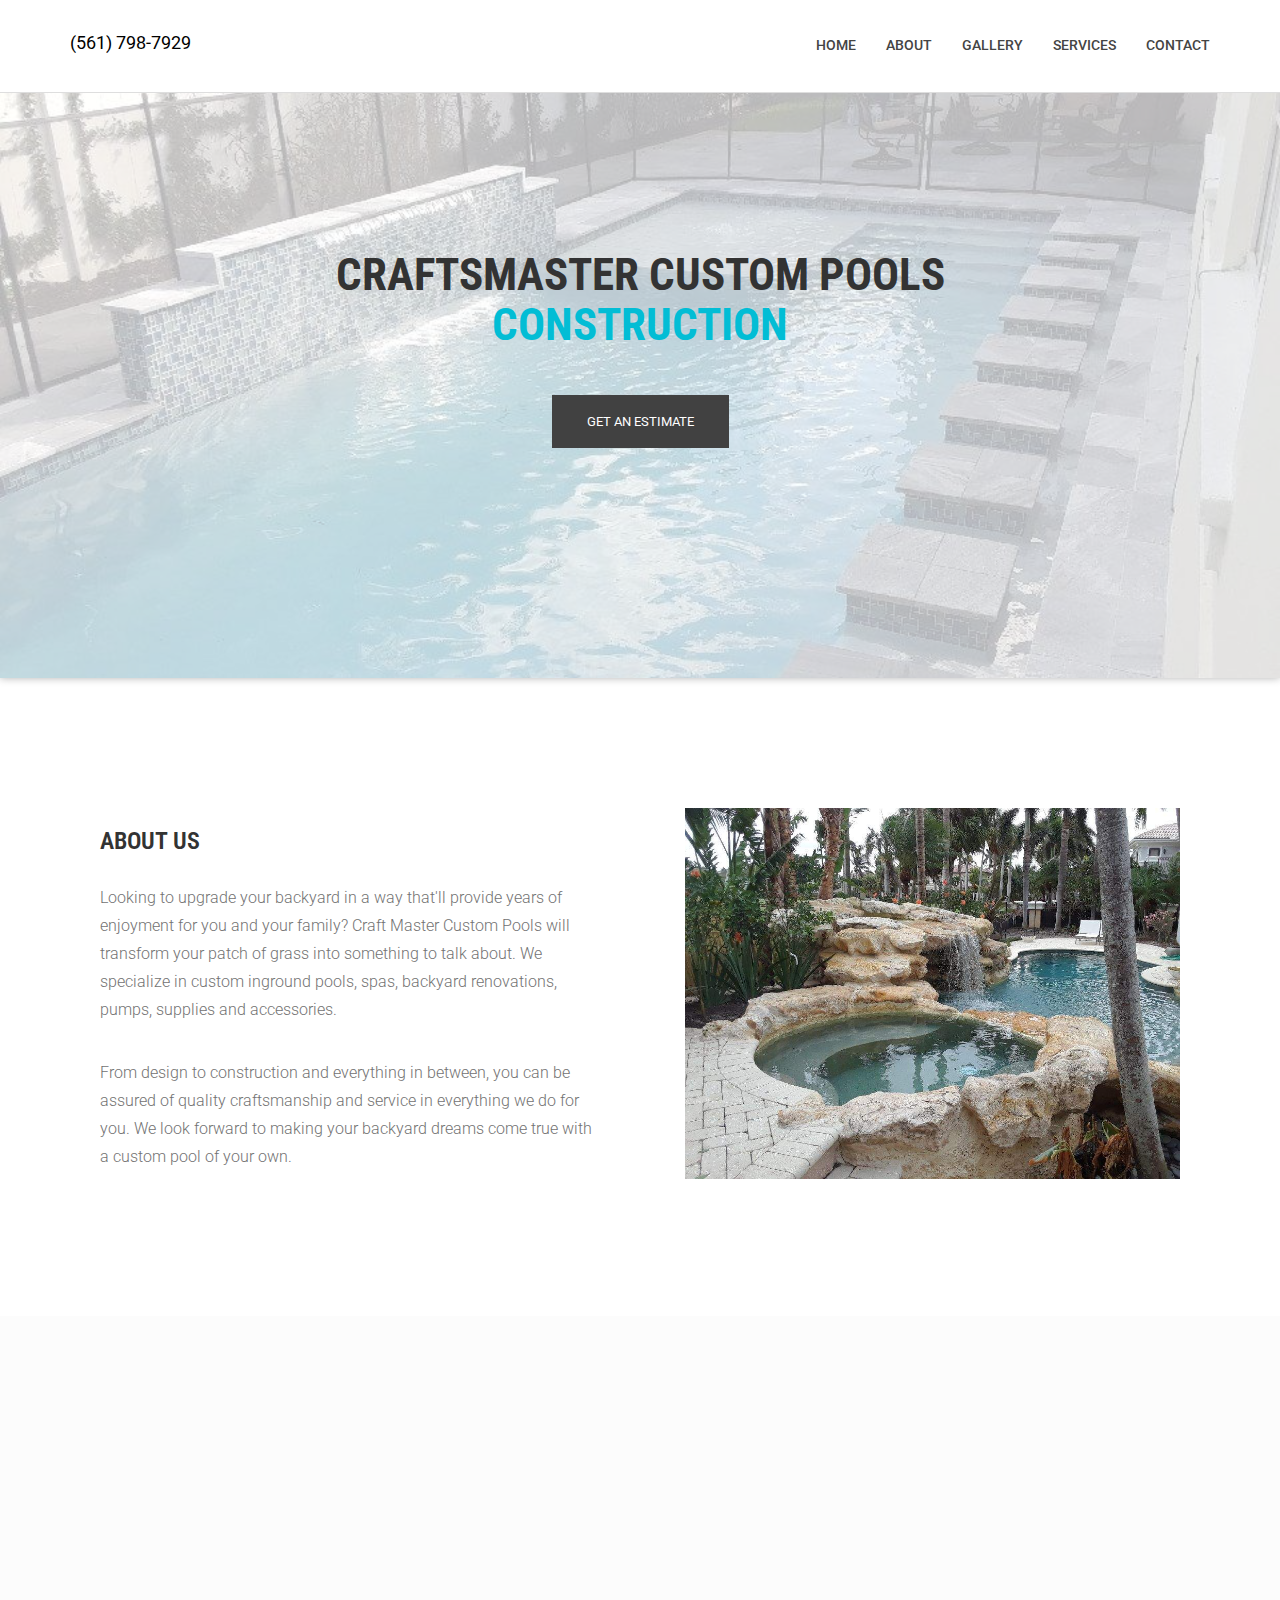
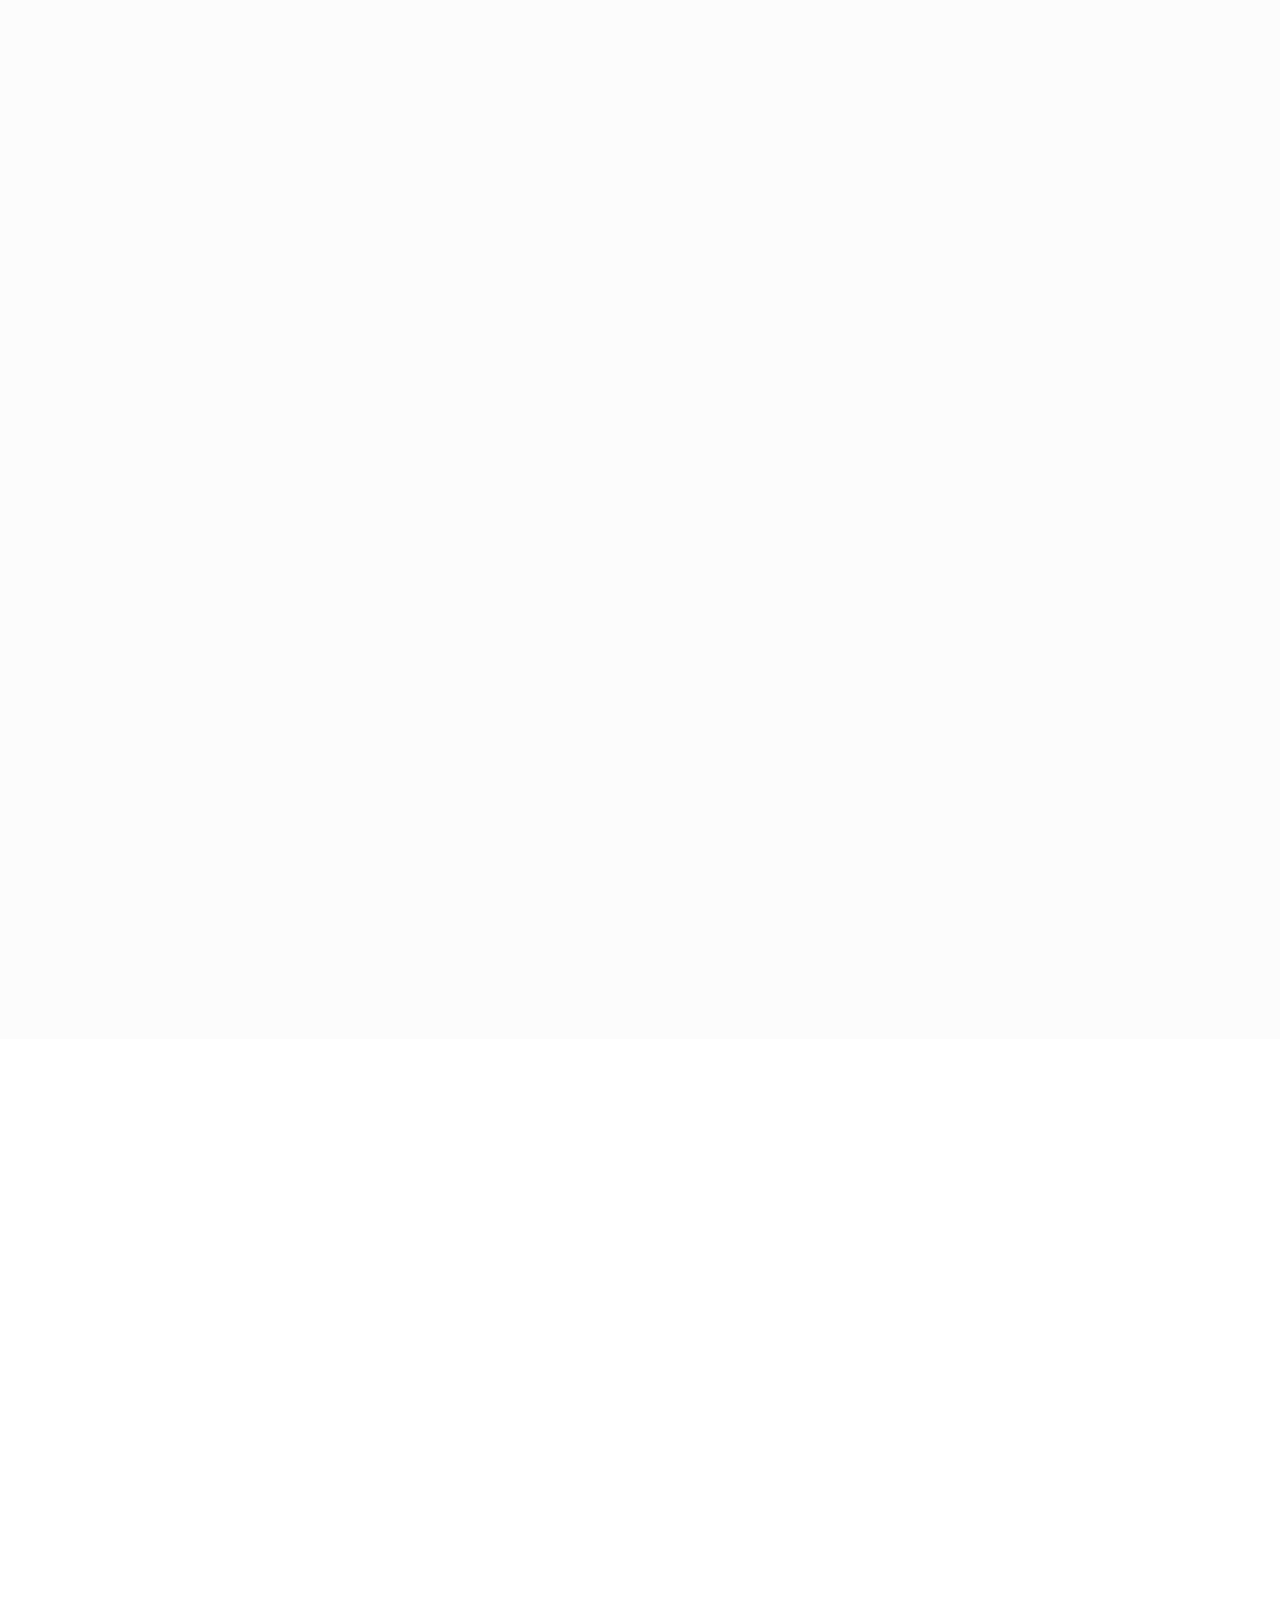
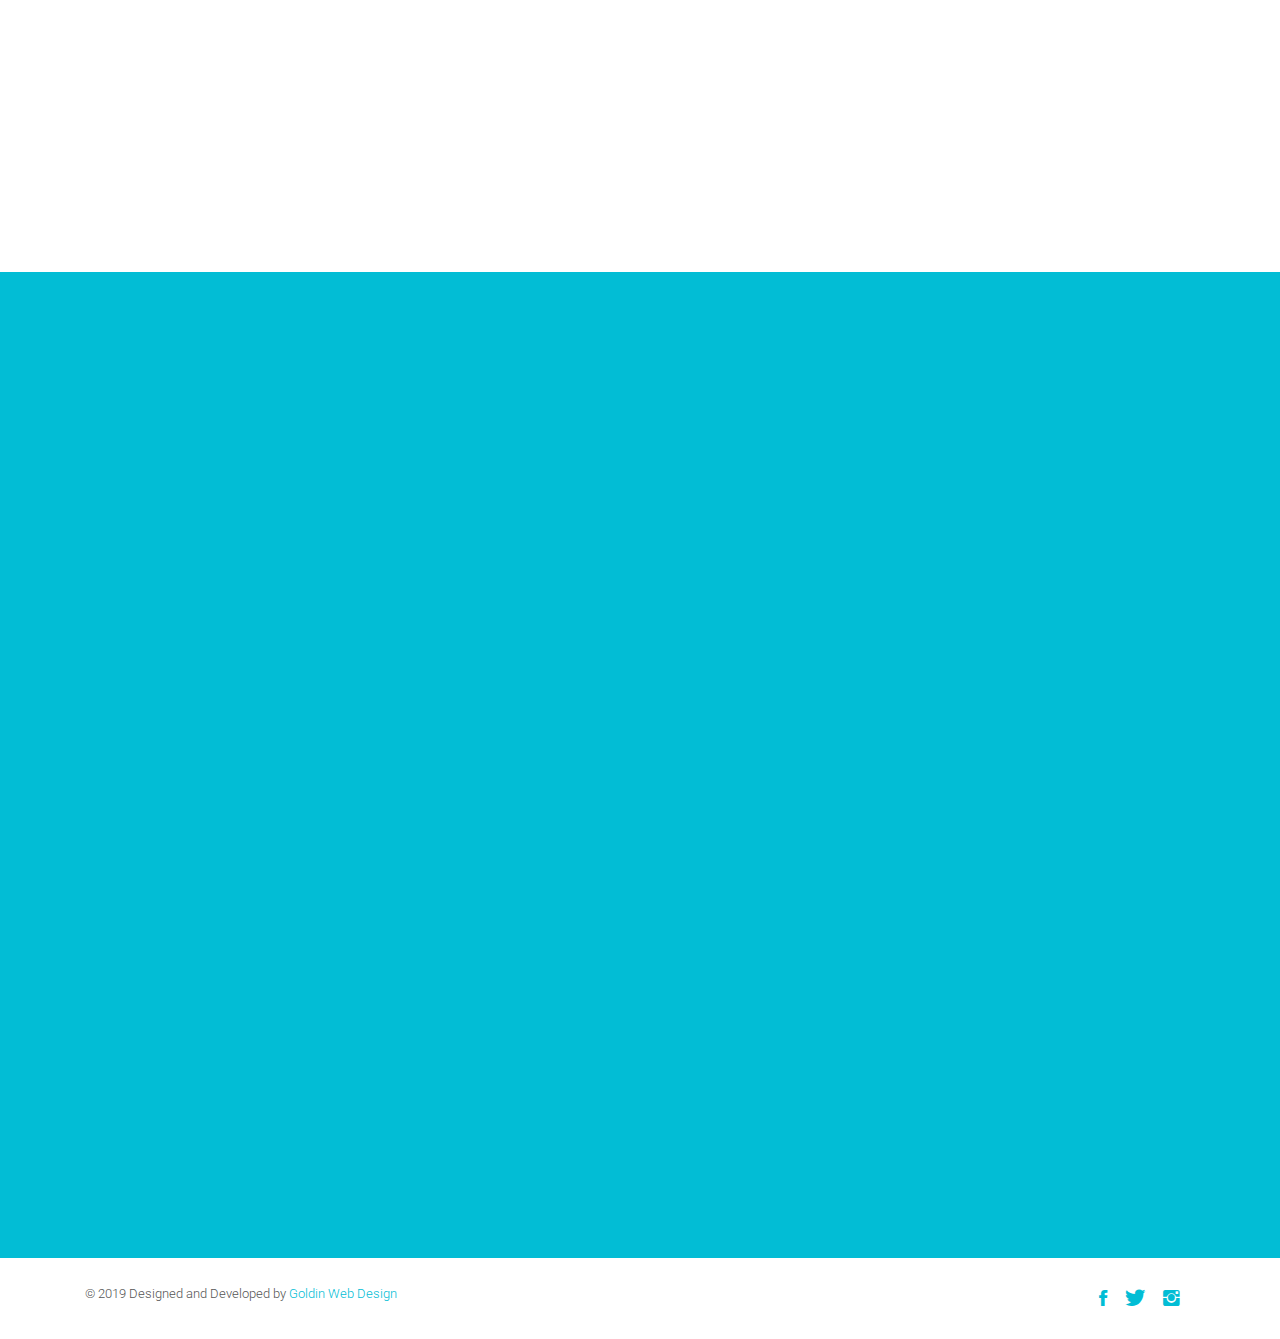
==== index.html @ 45e1a9a3 "Intial commit" ====
<!DOCTYPE html>
<html class="no-js">

<head>
  <!-- Basic Page Needs
        ================================================== -->
  <meta charset="utf-8">
  <meta http-equiv="Content-Type" content="text/html; charset=utf-8">
  <link rel="icon" href="favicon.ico">
  <title>Craft Master Custom Pools</title>
  <meta name="description" content="">
  <meta name="keywords" content="">
  <meta name="author" content="">
  <!-- Mobile Specific Metas
        ================================================== -->
  <meta name="format-detection" content="telephone=no">
  <meta name="viewport" content="width=device-width, initial-scale=1">


  <!-- Template CSS Files
        ================================================== -->
  <!-- Twitter Bootstrs CSS -->
  <link rel="stylesheet" href="plugins/bootstrap/bootstrap.min.css">
  <!-- Ionicons Fonts Css -->
  <link rel="stylesheet" href="plugins/ionicons/ionicons.min.css">
  <!-- animate css -->
  <link rel="stylesheet" href="plugins/animate-css/animate.css">
  <!-- Hero area slider css-->
  <link rel="stylesheet" href="plugins/slider/slider.css">
  <!-- owl craousel css -->
  <link rel="stylesheet" href="plugins/owl-carousel/owl.carousel.css">
  <link rel="stylesheet" href="plugins/owl-carousel/owl.theme.css">
  <!-- Fancybox -->
  <link rel="stylesheet" href="plugins/facncybox/jquery.fancybox.css">
  <!-- template main css file -->
  <link rel="stylesheet" href="css/style.css">
</head>

<body>


  <!--
        ==================================================
        Header Section Start
        ================================================== -->
  <header id="top-bar" class="navbar-fixed-top animated-header">
    <div class="container">
      <div class="navbar-header">
        <!-- responsive nav button -->
        <button type="button" class="navbar-toggle" data-toggle="collapse" data-target=".navbar-collapse">
          <span class="sr-only">Toggle navigation</span>
          <span class="icon-bar"></span>
          <span class="icon-bar"></span>
          <span class="icon-bar"></span>
        </button>
        <!-- /responsive nav button -->
        <!-- logo -->
        <div class="navbar-brand2">
          <a href="index.html">
            (561) 798-7929
            <!-- logo  <img src="images/logo.png" alt -->
          </a>
        </div>

        <!-- /logo -->
      </div>
      <!-- main menu -->
      <nav class="collapse navbar-collapse navbar-right" role="navigation">
        <div class="main-menu">
          <ul class="nav navbar-nav navbar-right">
            <li>
              <a href="index.html">Home</a>
            </li>
            <li><a class="smooth-scroll" href="#about" data-section="#about">About</a></li>
            <li><a class="smooth-scroll" href="#gallery" data-section="#gallery">Gallery</a></li>
            <li><a class="smooth-scroll" href="#feature" data-section="#feature">Services</a></li>
            <li><a class="smooth-scroll" href="call-to-action" data-section="#call-to-action">Contact</a></li>
          </ul>
        </div>
      </nav>
      <!-- /main nav -->
    </div>
  </header>


  <!--
==================================================
Slider Section Start
================================================== -->
  <section id="hero-area">
    <div class="container">
      <div class="row">
        <div class="col-md-12 text-center">
          <div class="block wow fadeInUp" data-wow-delay=".3s">
            <!-- Slider -->
            <section class="cd-intro">
              <h1 class="wow fadeInUp animated cd-headline slide" data-wow-delay=".4s">
                <span>CRAFTSMASTER CUSTOM POOLS</span><br>
                <span class="cd-words-wrapper">
                  <b class="is-visible">CONSTRUCTION</b>
                  <b>RENOVATION</b>
                  <b>AUTOMATION</b>
                </span>
              </h1>
            </section> <!-- cd-intro -->
            <!-- /.slider -->
            <!--  <h2 class="wow fadeInUp animated" data-wow-delay=".6s">
              Create Your Own Backyard Oasis
            </h2> -->
            <a class="btn-lines dark light wow fadeInUp animated smooth-scroll btn btn-default btn-green" data-wow-delay=".9s" href="#call-to-action" data-section="#call-to-action">Get an Estimate</a>
          </div>
        </div>
      </div>
    </div>
  </section>
  <!--/#main-slider-->

  <!--
==================================================
About Section Start
================================================== -->
  <section id="about">
    <div class="container">
      <div class="row">
        <div class="col-md-6 col-sm-6">
          <div class="block wow fadeInLeft" data-wow-delay=".3s" data-wow-duration="500ms">
            <h2>
              ABOUT US
            </h2>
            <p>
              Looking to upgrade your backyard in a way that'll provide years of enjoyment for you and your family? Craft Master Custom Pools will transform your patch of grass into something to talk about. We specialize in custom inground
              pools, spas, backyard renovations, pumps, supplies and accessories.
            </p>
            <p>
              From design to construction and everything in between, you can be assured of quality craftsmanship and service in everything we do for you. We look forward to making your backyard dreams come true with a custom pool of your own.
            </p>
          </div>

        </div>
        <div class="col-md-6 col-sm-6">
          <div class="block wow fadeInRight" data-wow-delay=".3s" data-wow-duration="500ms">
            <img src="images/pool13.jpg" alt="">
          </div>
        </div>
      </div>
    </div>
  </section> <!-- /#about -->


  <!--
==================================================
Portfolio Section Start
================================================== -->
  <section id="gallery" class="gallery">
    <div class="container">
      <div class="section-heading">
        <h1 class="title wow fadeInDown" data-wow-delay=".3s">CREATE YOUR OWN OASIS</h1>
        <p class="wow fadeInDown" data-wow-delay=".5s">
          Our highly skilled team of engineers and construction team workers have the expertise to turn your home into a year-around vacation spot! </br> It all starts with a free, no-hassle consultation in the convenience of your own home - all you
          need to do is call and we'll take it from there.
        </p>
      </div>
      <div class="row">
        <div class="col-sm-4 col-xs-12">
          <figure class="wow fadeInLeft animated portfolio-item animated" data-wow-duration="500ms" data-wow-delay="0ms"
            style="visibility: visible; animation-duration: 300ms; -webkit-animation-duration: 300ms; animation-delay: 0ms; -webkit-animation-delay: 0ms; animation-name: fadeInLeft; -webkit-animation-name: fadeInLeft;">
            <div class="img-wrapper">
              <img src="images/pool7.jpg" class="img-responsive" alt="this is a title">
              <div class="overlay">
                <div class="buttons">
                  <a rel="gallery" class="fancybox" href="images/pool7.jpg">Enlarge</a>
                </div>
              </div>
            </div>
          </figure>
        </div>
        <div class="col-sm-4 col-xs-12">
          <figure class="wow fadeInLeft animated animated" data-wow-duration="500ms" data-wow-delay="300ms"
            style="visibility: visible; animation-duration: 300ms; -webkit-animation-duration: 300ms; animation-delay: 300ms; -webkit-animation-delay: 300ms; animation-name: fadeInLeft; -webkit-animation-name: fadeInLeft;">
            <div class="img-wrapper">
              <img src="images/pool1.jpg" class="img-responsive" alt="this is a title">
              <div class="overlay">
                <div class="buttons">
                  <a rel="gallery" class="fancybox" href="images/pool1.jpg">Enlarge</a>
                </div>
              </div>
            </div>
          </figure>
        </div>
        <div class="col-sm-4 col-xs-12">
          <figure class="wow fadeInLeft animated animated" data-wow-duration="500ms" data-wow-delay="500ms"
            style="visibility: visible; animation-duration: 300ms; -webkit-animation-duration: 300ms; animation-delay: 300ms; -webkit-animation-delay: 300ms; animation-name: fadeInLeft; -webkit-animation-name: fadeInLeft;">
            <div class="img-wrapper">
              <img src="images/pool3.jpg" class="img-responsive" alt="">
              <div class="overlay">
                <div class="buttons">
                  <a rel="gallery" class="fancybox" href="images/pool3.jpg">Enlarge</a>
                </div>
              </div>
            </div>
          </figure>
        </div>
        <div class="col-sm-4 col-xs-12">
          <figure class="wow fadeInLeft animated" data-wow-duration="500ms" data-wow-delay="700ms"
            style="visibility: hidden; animation-duration: 300ms; -webkit-animation-duration: 300ms; animation-delay: 600ms; -webkit-animation-delay: 600ms; animation-name: none; -webkit-animation-name: none;">
            <div class="img-wrapper">
              <img src="images/pool9.jpg" class="img-responsive" alt="">
              <div class="overlay">
                <div class="buttons">
                  <a rel="gallery" class="fancybox" href="images/pool9.jpg">Enlarge</a>
                </div>
              </div>
            </div>
          </figure>
        </div>
        <div class="col-sm-4 col-xs-12">
          <figure class="wow fadeInLeft animated" data-wow-duration="500ms" data-wow-delay="900ms"
            style="visibility: hidden; animation-duration: 300ms; -webkit-animation-duration: 300ms; animation-delay: 900ms; -webkit-animation-delay: 900ms; animation-name: none; -webkit-animation-name: none;">
            <div class="img-wrapper">
              <img src="images/pool6.jpg" class="img-responsive" alt="">
              <div class="overlay">
                <div class="buttons">
                  <a rel="gallery" class="fancybox" href="images/pool6.jpg">Enlarge</a>
                </div>
              </div>
            </div>
          </figure>
        </div>
        <div class="col-sm-4 col-xs-12">
          <figure class="wow fadeInLeft animated" data-wow-duration="500ms" data-wow-delay="1100ms"
            style="visibility: hidden; animation-duration: 300ms; -webkit-animation-duration: 300ms; animation-delay: 1200ms; -webkit-animation-delay: 1200ms; animation-name: none; -webkit-animation-name: none;">
            <div class="img-wrapper">
              <img src="images/pool10.jpg" class="img-responsive" alt="">
              <div class="overlay">
                <div class="buttons">
                  <a rel="gallery" class="fancybox" href="images/pool10.jpg">Enlarge</a>
                </div>
              </div>
            </div>
          </figure>
        </div>
        <div class="col-sm-4 col-xs-12">
          <figure class="wow fadeInLeft animated" data-wow-duration="500ms" data-wow-delay="900ms"
            style="visibility: hidden; animation-duration: 300ms; -webkit-animation-duration: 300ms; animation-delay: 900ms; -webkit-animation-delay: 900ms; animation-name: none; -webkit-animation-name: none;">
            <div class="img-wrapper">
              <img src="images/pool4.jpg" class="img-responsive" alt="">
              <div class="overlay">
                <div class="buttons">
                  <a rel="gallery" class="fancybox" href="images/pool4.jpg">Enlarge</a>
                </div>
              </div>
            </div>
          </figure>
        </div>
        <div class="col-sm-4 col-xs-12">
          <figure class="wow fadeInLeft animated" data-wow-duration="500ms" data-wow-delay="900ms"
            style="visibility: hidden; animation-duration: 300ms; -webkit-animation-duration: 300ms; animation-delay: 900ms; -webkit-animation-delay: 900ms; animation-name: none; -webkit-animation-name: none;">
            <div class="img-wrapper">
              <img src="images/pool8.jpg" class="img-responsive" alt="">
              <div class="overlay">
                <div class="buttons">
                  <a rel="gallery" class="fancybox" href="images/pool8.jpg">Enlarge</a>
                </div>
              </div>
            </div>
          </figure>
        </div>
        <div class="col-sm-4 col-xs-12">
          <figure class="wow fadeInLeft animated" data-wow-duration="500ms" data-wow-delay="900ms"
            style="visibility: hidden; animation-duration: 300ms; -webkit-animation-duration: 300ms; animation-delay: 900ms; -webkit-animation-delay: 900ms; animation-name: none; -webkit-animation-name: none;">
            <div class="img-wrapper">
              <img src="images/pool11.jpg" class="img-responsive" alt="">
              <div class="overlay">
                <div class="buttons">
                  <a rel="gallery" class="fancybox" href="images/pool11.jpg">Enlarge</a>
                </div>
              </div>
            </div>
          </figure>
        </div>
      </div>
    </div>
  </section>
  <!--
==================================================
Portfolio Section Start
================================================== -->
  <section id="feature">
    <div class="container">
      <div class="section-heading">
        <h1 class="title wow fadeInDown" data-wow-delay=".3s">What We Offer</h1>
        <p class="wow fadeInDown" data-wow-delay=".5s">
          We customize every design element to reflect the personality of your property <br>– from size, style, shape, lighting and accessories – and can custom-create a limitless choice of luxury pools and spas
      </div>
      <div class="row">
        <div class="col-md-4 col-lg-4 col-xs-12">
          <div class="media wow fadeInUp animated" data-wow-duration="500ms" data-wow-delay="300ms">
            <div class="media-left">
              <div class="icon">
                <i class="ion-merge"></i>
              </div>
            </div>
            <div class="media-body">
              <h4 class="media-heading">Freeform Pools</h4>
              <p>Elegant and sleek, evoking the ebb and flow of water – the beauty of a freeform pool can transform any backyard into a tranquil paradise.</p>
            </div>
          </div>
        </div>
        <div class="col-md-4 col-lg-4 col-xs-12">
          <div class="media wow fadeInDown animated" data-wow-duration="500ms" data-wow-delay="600ms">
            <div class="media-left">
              <div class="icon">
                <i class="ion-waterdrop"></i>
              </div>
            </div>
            <div class="media-body">
              <h4 class="media-heading">Contemporary Pools</h4>
              <p>Straight edges or curves – whatever style you want to bring to your backyard, we’ll ensure it receives an ultramodern facelift with the addition of a custom contemporary pool.
              </p>
            </div>
          </div>
        </div>
        <div class="col-md-4 col-lg-4 col-xs-12">
          <div class="media wow fadeInDown animated" data-wow-duration="500ms" data-wow-delay="900ms">
            <div class="media-left">
              <div class="icon">
                <i class="ion-cube"></i>
              </div>
            </div>
            <div class="media-body">
              <h4 class="media-heading">Geometric Pools</h4>
              <p>Structurally innovative and pleasing to the eye, geometric pools make a statement for any type of property. </p>
            </div>
          </div>
        </div>
      </div>
      <div class="col-md-4 col-lg-4 col-xs-12">
        <div class="media wow fadeInDown animated" data-wow-duration="500ms" data-wow-delay="1200ms">
          <div class="media-left">
            <div class="icon">
              <i class="ion-ios-infinite"></i>
            </div>
          </div>
          <div class="media-body">
            <h4 class="media-heading">Infinity Pools</h4>
            <p>An infinty pool is celebrated for its smooth, modern appearance and lack of supporting walls – which creates a seamless transition between the water and the surfacing material</p>
          </div>
        </div>
      </div>
      <div class="col-md-4 col-lg-4 col-xs-12">
        <div class="media wow fadeInDown animated" data-wow-duration="500ms" data-wow-delay="1500ms">
          <div class="media-left">
            <div class="icon">
              <i class="ion-heart"></i>
            </div>
          </div>
          <div class="media-body">
            <h4 class="media-heading">Lap Pools</h4>
            <p>If you wish to get easy exercise from the comfort of your own home, investing in a lap pool is a
              convenient way to bring your favorite pastime right to your backyard.</p>
          </div>
        </div>
      </div>
      <div class="col-md-4 col-lg-4 col-xs-12">
        <div class="media wow fadeInDown animated" data-wow-duration="500ms" data-wow-delay="1800ms">
          <div class="media-left">
            <div class="icon">
              <i class="ion-hammer"></i>
            </div>
          </div>
          <div class="media-body">
            <h4 class="media-heading">Traditional Pools</h4>
            <p>If you’re seeking a traditional look, our customized approach to design will create a one-of-a-kind pool that reflects your lifestyle and enhances the character of your home.</p>
          </div>
        </div>
      </div>
    </div>
    </div>
  </section> <!-- /#feature -->


  <!--
            ==================================================
            Call To Action Section Start
            ================================================== -->
  <section id="call-to-action">
    <div class="container">
      <div class="row">
        <div class="col-md-12">
          <div class="block">
            <h2 class="title wow fadeInDown" data-wow-delay=".3s" data-wow-duration="500ms">GET IN TOUCH</h1>
              <p class="wow fadeInDown" data-wow-delay=".5s" data-wow-duration="500ms">Find out how easy it is to create the backyard of your dreams. Craft Master Custom Pools is here to help! </br> Just fill out this form and one of our sales
                associates will contact you to discuss your free estimate.</p>
              <!--    <a href="contact.html" class="btn btn-default btn-contact wow fadeInDown" data-wow-delay=".7s" data-wow-duration="500ms">Contact Us</a> -->
          </div>
        </div>

      </div>
    </div>

    <div class="container align-center">
      <div class="row">
        <div class="col-md-6">
          <div class="block ">
            <div class="contact-form">
              <form id="contact-form" method="#" action="#" role="form">

                <div class="form-group wow fadeInDown" data-wow-duration="500ms" data-wow-delay=".6s">
                  <input type="text" placeholder="Name" class="form-control" name="name" id="name">
                </div>

                <div class="form-group wow fadeInDown" data-wow-duration="500ms" data-wow-delay=".8s">
                  <input type="email" placeholder="Email" class="form-control" name="email" id="email">
                </div>

                <div class="form-group wow fadeInDown" data-wow-duration="500ms" data-wow-delay="1s">
                  <input type="text" placeholder="Subject" class="form-control" name="subject" id="subject">
                </div>

                <div class="form-group wow fadeInDown" data-wow-duration="500ms" data-wow-delay="1.2s">
                  <textarea rows="6" placeholder="Message" class="form-control" name="message" id="message"></textarea>
                </div>

                <div id="success" class="success">
                  Thank you. The Mailman is on His Way :)
                </div>

                <div id="error" class="error">
                  Sorry, don't know what happened. Try later :(
                </div>

                <div id="submit" class="wow fadeInDown" data-wow-duration="500ms" data-wow-delay="1.4s">
                  <input type="submit" id="contact-submit" class="btn btn-default btn-send" value="SUBMIT">
                </div>
              </form>
            </div>
          </div>
        </div>
        <div class="col-md-6">
          <div class="map-area">
            <h2 class="subtitle  wow fadeInDown" data-wow-duration="500ms" data-wow-delay=".3s"></h2>
            <p class="subtitle-des wow fadeInDown" data-wow-duration="500ms" data-wow-delay=".5s">
            </p>
            <div class="map">
              <iframe
                src="https://www.google.com/maps/embed?pb=!1m18!1m12!1m3!1d3564.9798758815564!2d-80.17988678497993!3d26.681126083227888!2m3!1f0!2f0!3f0!3m2!1i1024!2i768!4f13.1!3m3!1m2!1s0x88d928d03ff1611b%3A0x594195251412eeb1!2s8233+Gator+Ln%2C+West+Palm+Beach%2C+FL+33411!5e0!3m2!1sen!2sus!4v1557620036318!5m2!1sen!2sus"
                width="100%" height="360" frameborder="0" style="border:0" allowfullscreen></iframe>

            </div>
          </div>
        </div>
      </div>
      <div class="row address-details">
        <div class="col-md-3">
          <div class="address wow fadeInLeft" data-wow-duration="500ms" data-wow-delay=".5s">
            <i class="ion-ios-location-outline"></i>
            <h5>8233-20 Gator Lane,<br> West Palm Beach, FL 33411</h5>
          </div>
        </div>
        <div class="col-md-3">
          <div class="email wow fadeInLeft" data-wow-duration="500ms" data-wow-delay=".7s">
            <i class="ion-ios-email-outline"></i>
            <h5>EMAIL<br>craftmasterpool@bellsouth.net</h5>
          </div>
        </div>
        <div class="col-md-3">
          <div class="phone wow fadeInLeft" data-wow-duration="500ms" data-wow-delay=".3s">
            <i class="ion-ios-telephone-outline"></i>
            <h5>PHONE<br>561-798-7929<br> </h5>
          </div>
        </div>
        <div class="col-md-3">
          <div class="phone wow fadeInLeft" data-wow-duration="500ms" data-wow-delay=".9s">
            <i class="ion-ios-printer-outline"></i>
            <h5>FAX<br>561-798-7930</h5>
          </div>
        </div>
      </div>
    </div>
    </div>
    </div>
    </div>
  </section>
  <!--
            ==================================================
            Footer Section Start
            ================================================== -->
  <footer id="footer">
    <div class="container">
      <div class="col-md-8">
        <p class="copyright">©
          <!--Copyright -->2019<span>
          </span> Designed and Developed by <a href="http://www.goldinwebdesign.com" target="_blank">Goldin Web Design</a>
        </p>
      </div>
      <div class="col-md-4">
        <!-- Social Media -->
        <ul class="social">
          <li>
            <a href="https://www.facebook.com/Goldin-Web-Design-353555188601483/" class="Facebook">
              <i class="ion-social-facebook"></i>
            </a>
          </li>
          <li>
            <a href="https://twitter.com/GoldinWeb" class="Twitter">
              <i class="ion-social-twitter"></i>
            </a>
          </li>
          <li>
            <a href="https://www.instagram.com/goldinwebdesign/" class="Instagram">
              <i class="ion-social-instagram"></i>
            </a>
          </li>
        </ul>
      </div>
    </div>
  </footer> <!-- /#footer -->

  <!-- Template Javascript Files
	================================================== -->
  <!-- jquery -->
  <script src="plugins/jQurey/jquery.min.js"></script>
  <!-- Form Validation -->
  <script src="plugins/form-validation/jquery.form.js"></script>
  <script src="plugins/form-validation/jquery.validate.min.js"></script>
  <!-- owl carouserl js -->
  <script src="plugins/owl-carousel/owl.carousel.min.js"></script>
  <!-- bootstrap js -->
  <script src="plugins/bootstrap/bootstrap.min.js"></script>
  <!-- wow js -->
  <script src="plugins/wow-js/wow.min.js"></script>
  <!-- slider js -->
  <script src="plugins/slider/slider.js"></script>
  <!-- Fancybox -->
  <script src="plugins/facncybox/jquery.fancybox.js"></script>
  <!-- template main js -->
  <script src="js/main.js"></script>
</body>

</html>
---- plugins/slider/slider.css ----
/* -------------------------------- 

Primary style

-------------------------------- */


.cd-words-wrapper {
  display: inline-block;
  position: relative;
  text-align: left;
}
.cd-words-wrapper b {
  display: inline-block;
  position: absolute;
  white-space: nowrap;
  left: 0;
  top: 0;
}
.cd-words-wrapper b.is-visible {
  position: relative;
}
.no-js .cd-words-wrapper b {
  opacity: 0;
}
.no-js .cd-words-wrapper b.is-visible {
  opacity: 1;
}


xslide 

-------------------------------- */
.cd-headline.slide span {
  display: inline-block;
  padding: .2em 0;
}
.cd-headline.slide .cd-words-wrapper {
  overflow: hidden;
  vertical-align: top;
  width: auto!important;
}
.cd-headline.slide b {
  opacity: 0;
  top: .2em;
}
.cd-headline.slide b.is-visible {
  top: 0;
  opacity: 1;
  -webkit-animation: slide-in 0.6s;
  -moz-animation: slide-in 0.6s;
  animation: slide-in 0.6s;
}
.cd-headline.slide b.is-hidden {
  -webkit-animation: slide-out 0.6s;
  -moz-animation: slide-out 0.6s;
  animation: slide-out 0.6s;
}

@-webkit-keyframes slide-in {
  0% {
    opacity: 0;
    -webkit-transform: translateY(-100%);
  }
  60% {
    opacity: 1;
    -webkit-transform: translateY(20%);
  }
  100% {
    opacity: 1;
    -webkit-transform: translateY(0);
  }
}
@-moz-keyframes slide-in {
  0% {
    opacity: 0;
    -moz-transform: translateY(-100%);
  }
  60% {
    opacity: 1;
    -moz-transform: translateY(20%);
  }
  100% {
    opacity: 1;
    -moz-transform: translateY(0);
  }
}
@keyframes slide-in {
  0% {
    opacity: 0;
    -webkit-transform: translateY(-100%);
    -moz-transform: translateY(-100%);
    -ms-transform: translateY(-100%);
    -o-transform: translateY(-100%);
    transform: translateY(-100%);
  }
  60% {
    opacity: 1;
    -webkit-transform: translateY(20%);
    -moz-transform: translateY(20%);
    -ms-transform: translateY(20%);
    -o-transform: translateY(20%);
    transform: translateY(20%);
  }
  100% {
    opacity: 1;
    -webkit-transform: translateY(0);
    -moz-transform: translateY(0);
    -ms-transform: translateY(0);
    -o-transform: translateY(0);
    transform: translateY(0);
  }
}
@-webkit-keyframes slide-out {
  0% {
    opacity: 1;
    -webkit-transform: translateY(0);
  }
  60% {
    opacity: 0;
    -webkit-transform: translateY(120%);
  }
  100% {
    opacity: 0;
    -webkit-transform: translateY(100%);
  }
}
@-moz-keyframes slide-out {
  0% {
    opacity: 1;
    -moz-transform: translateY(0);
  }
  60% {
    opacity: 0;
    -moz-transform: translateY(120%);
  }
  100% {
    opacity: 0;
    -moz-transform: translateY(100%);
  }
}
@keyframes slide-out {
  0% {
    opacity: 1;
    -webkit-transform: translateY(0);
    -moz-transform: translateY(0);
    -ms-transform: translateY(0);
    -o-transform: translateY(0);
    transform: translateY(0);
  }
  60% {
    opacity: 0;
    -webkit-transform: translateY(120%);
    -moz-transform: translateY(120%);
    -ms-transform: translateY(120%);
    -o-transform: translateY(120%);
    transform: translateY(120%);
  }
  100% {
    opacity: 0;
    -webkit-transform: translateY(100%);
    -moz-transform: translateY(100%);
    -ms-transform: translateY(100%);
    -o-transform: translateY(100%);
    transform: translateY(100%);
  }
}
/* --------------------------------
---- css/style.css ----
@import url(http://fonts.googleapis.com/css?family=Roboto:400,300,100,500,700);
@import url(http://fonts.googleapis.com/css?family=Roboto+Condensed:400,300,700);
@import url(http://fonts.googleapis.com/css?family=Glegoo);

body {
  font-family: "Roboto", sans-serif;
}

h1, h2, h3, h4, h5, h6 {
  font-family: "Roboto Condensed", sans-serif;
}

h2 {
  font-size: 26px;
}

p {
  font-family: "Roboto", sans-serif;
  line-height: 22px;
  font-size: 16px;
  font-weight: 300;
}

body {
  background: #ffffff;
}

ul {
  padding-left: 0;
}

ul li {
  list-style: none;
}

a:hover {
  text-decoration: none;
}

.section-heading {
  text-align: center;
  margin-bottom: 65px;
}

.section-heading p {
  font-size: 14px;
  font-weight: 300;
  color: #727272;
  line-height: 20px;
}

.title {
  font-size: 30px;
  line-height: 1.1;
  font-weight: 300;
  color: #333;
  text-transform: uppercase;
  margin-bottom: 20px;
}

.subtitle {
  font-size: 24px;
  font-weight: 600;
  margin-bottom: 18px;
  text-transform: uppercase;
}

.subtitle-des {
  color: #727272;
  font-size: 14px;
  margin-bottom: 35px;
  font-weight: 300;
}

.pages {
  padding: 80px 0 40px;
}

.moduler {
  padding: 140px 0;
}

.social-share li {
  display: inline-block;
  margin: 3px 1px;
}

.social-share a {
  font-size: 20px;
  color: #fff;
  background: #02bdd5;
  padding: 4px 10px;
  display: inline-block;
}

.fancybox-close {
  background: url("../images/icons/close.png") no-repeat scroll 0 0 transparent;
  height: 50px;
  right: 0;
  top: 0;
  width: 50px;
}

.fancybox-next span {
  background: url("../images/icons/right.png") no-repeat scroll center center #009ee3;
  height: 50px;
  width: 50px;
  right: 0;
}

.fancybox-prev span {
  background: url("../images/icons/left.png") no-repeat scroll center center #009ee3;
  height: 50px;
  width: 50px;
  left: 0;
}

.fancybox-title {
  padding: 15px 8px;
}

.fancybox-title h3 {
  font-size: 15px;
  margin: 0;
}

.global-page-header {
  background-attachment: fixed;
  background-size: cover;
  padding: 120px 0 25px 0;
  position: relative;
  background: #02bdd5;
  color: #fff;
}

.global-page-header h2 {
  font-size: 42px;
  font-weight: bold;
  color: #fff;
  text-transform: uppercase;
}

.global-page-header .breadcrumb {
  background: none;
  font-size: 16px;
  padding: 8px 0;
}

.global-page-header .breadcrumb .active, .global-page-header .breadcrumb li a {
  color: #fff;
}

.global-page-header .block {
  position: relative;
  z-index: 99;
  text-align: center;
}

.works-fit {
  padding: 40px 0;
}

.works-fit figure .buttons {
  left: 14%;
}

.company-description {
  margin-top: 80px;
}

.company-description .block h3 {
  margin-top: 0;
}

.company-description .block p {
  color: #727272;
}

/*=== MEDIA QUERY ===*/
.navbar-default .navbar-nav li a:hover {
  color: #02bdd5;
}

.navbar.navbar-default {
  border: 0;
  border-radius: 0;
  margin-bottom: 0;
}

.navbar.navbar-default .navbar-toggle {
  margin-top: 32px;
}

.navbar-header .navbar-brand2 {
  padding: 5px 0;
}

.navbar-header .navbar-brand2 a {
  height: auto;
  display: inline-block;
  margin-top: 8px;
  color: #000;
  font-size: 18px;
}

.navbar-header .navbar-brand2 a {
  height: auto;
  display: inline-block;
  margin-top: 8px;
  color: #000;
  font-size: 18px;
}

.navbar-inverse .navbar-toggle {
  background: #444;
}

.navbar-inverse .navbar-toggle:focus {
  background: #444;
}

#top-bar {
  background: #fff;
  color: #fff;
  transition: all 0.2s ease-out 0s;
  padding: 15px 0;
  box-shadow: 0 0 3px 0 rgba(0, 0, 0, 0.1);
  border-bottom: 1px solid #dedede;
}

#top-bar .navbar-nav li a:hover {
  background: transparent;
}

#top-bar.animated-header {
  padding: 20px 0;
  background: #fff;
  box-shadow: none;
}

#top-bar .main-menu li {
  position: relative;
}

#top-bar .main-menu li a {
  color: #444;
  font-size: 14px;
  font-weight: 500;
  border-bottom: 2px solid transparent;
  transition: .3s all;
  text-transform: uppercase;
}

#top-bar .main-menu li a:hover {
  color: #02bdd5;
}

.navbar-custom .nav li a {
  position: relative;
  color: #222222;
}

.navbar-right .dropdown-menu {
  right: auto;
  left: 0;
}

.navbar-custom .dropdown-menu {
  position: absolute;
  display: block;
  visibility: hidden;
  opacity: 0;
}

.navbar-toggle {
  background: #222222;
}

.navbar-toggle .icon-bar {
  background: #fff;
}

.dropdown-menu ul {
  list-style: none;
  padding: 15px;
  margin-left: auto;
  margin-right: auto;
  margin-bottom: 0;
  margin-top: -5px;
  background: #fff;
  background-color: rgba(0, 0, 0, 0.95);
  box-shadow: 0 2px 0.09px rgba(0, 0, 0, 0.15);
}

.nav .open a {
  background-color: transparent;
}

.nav .open a:focus {
  background-color: transparent;
}

#top-bar .dropdown-menu ul li a {
  display: block;
  font-size: 13px;
  font-weight: 400;
  line-height: normal;
  text-decoration: none;
  padding: 8px 0;
  color: #fff;
  border-bottom: 1px solid rgba(0, 0, 0, 0.1);
}

#hero-area {
  background: url("../images/pool4.jpg") no-repeat 50%;
  background-size: cover;
  background-attachment: fixed;
  padding: 230px 0;
  color: #fff;
  box-shadow: 0 0 8px rgba(0, 0, 0, 0.3);
  position: relative;
}

#hero-area:before {
  content: '';
  z-index: 9;
  background: rgba(255, 255, 255, 0.7);
  position: absolute;
  top: 0;
  left: 0;
  right: 0;
  bottom: 0;
}

#hero-area .block {
  position: relative;
  z-index: 999;
}

#hero-area h1 {
  font-size: 45px;
  line-height: 50px;
  color: #333;
  font-weight: 700;
  margin-bottom: 15px;
  text-transform: uppercase;
}

#hero-area h2 {
  font-size: 18px;
  font-weight: 300;
  margin-bottom: 38px;
  line-height: 27px;
  text-transform: uppercase;
  color: #666;
  font-family: 'Roboto', sans-serif;
  margin-top: 25px;
}

#hero-area .btn {
  background: #414141;
  border: none;
  color: #fff;
  padding: 20px 35px;
  margin-top: 30px;
  font-size: 16px;
  font-size: 13px;
  line-height: 1em;
  text-transform: uppercase;
  letter-spacing: normal;
  border-radius: 0;
}

#call-to-action {
  background: #02bdd5;
  background-size: cover;
  background-attachment: fixed;
  padding: 80px 0;
  text-align: center;
  position: relative;
  color: #fff;
}

#call-to-action .block {
  position: relative;
  z-index: 99;
  color: #fff;
}

#call-to-action .block h2 {
  margin-bottom: 15px;
  color: #fff;
}

#call-to-action .align-center {
  align-content: center;
}

#call-to-action .block p {
  font-size: 15px;
  font-weight: 300;
  font-family: 'Roboto', sans-serif;
  margin-top: 20px;
}

#call-to-action .block .btn-contact {
  background: #fff;
  border: none;
  color: #02bdd5;
  padding: 16px 35px;
  margin-top: 20px;
  font-size: 12px;
  letter-spacing: 2px;
  text-transform: uppercase;
  border-radius: 0;
}

#call-to-action .block .btn-contact i {
  margin-right: 10px;
}

#about {
  padding: 110px 0;
}

#about .block {
  padding: 20px 30px 0 30px;
}

#about .block h2 {
  font-size: 24px;
  font-weight: 600;
  margin-bottom: 30px;
  text-transform: uppercase;
}

#about .block p {
  color: #727272;
  font-size: 16px;
  line-height: 28px;
  margin-bottom: 35px;
}

#about .block img {
  max-width: 100%;
}

.about-feature {
  margin-top: 50px;
}

.about-feature .block {
  color: #fff;
  width: 33.33%;
  padding: 5%;
  float: left;
}

.about-feature .block p {
  font-weight: 300;
}

.about-feature .about-feature-1 {
  background: #02bdd5;
}

.about-feature .about-feature-2 {
  background: #00B0C7;
}

.about-feature .about-feature-3 {
  background: #00A6BB;
}

.works {
  padding: 80px 0;
  background: #FCFCFC;
}

.works .block {
  position: relative;
  z-index: 99;
}

.works .block:hover .img-overly .overly {
  opacity: 1;
}

.works .block h4 {
  padding: 20px 15px;
  margin-top: 0;
  color: #666;
}

.works .block .img-overly {
  position: relative;
  background: rgba(0, 0, 0, 0.85);
}

.works .block .img-overly img {
  border-radius: 0;
}

.works .block .img-overly .overly {
  background: rgba(57, 181, 74, 0.9);
  position: absolute;
  top: 0;
  right: 0;
  left: 0;
  bottom: 0;
  opacity: 0;
  transition: .3s all;
}

.works .block .img-overly .overly a {
  position: absolute;
  top: 45%;
  left: 22%;
}

.works .block .img-overly .overly a i {
  font-size: 30px;
  color: #fff;
}

figure {
  background: #fff;
  margin-bottom: 45px;
  box-shadow: 0 2px 5px 0 rgba(0, 0, 0, 0.04), 0 2px 10px 0 rgba(0, 0, 0, 0.06);
}

figure .img-wrapper {
  position: relative;
  overflow: hidden;
}

figure img {
  -webkit-transform: scale3d(1, 1, 1);
  transform: scale3d(1, 1, 1);
  transition: -webkit-transform 400ms;
  transition: transform 400ms;
  transition: transform 400ms, -webkit-transform 400ms;
}

figure:hover img {
  -webkit-transform: scale3d(1.2, 1.2, 1);
  transform: scale3d(1.2, 1.2, 1);
}

figure:hover .overlay {
  opacity: 1;
}

figure:hover .overlay .buttons a {
  -webkit-transform: scale3d(1, 1, 1);
  transform: scale3d(1, 1, 1);
}

figure .overlay {
  position: absolute;
  top: 0;
  left: 0;
  right: 0;
  bottom: 0;
  padding: 10px;
  text-align: center;
  background: rgba(0, 0, 0, 0.7);
  opacity: 0;
  transition: opacity 400ms;
}

figure .overlay a {
  display: inline-block;
  color: #fff;
  padding: 10px 23px;
  line-height: 1;
  border: 1px solid #fff;
  border-radius: 0px;
  margin: 4px;
  -webkit-transform: scale3d(0, 0, 0);
  transform: scale3d(0, 0, 0);
  transition: all 400ms;
}

figure .overlay a:hover {
  text-decoration: none;
}

figure .overlay:hover a {
  -webkit-transform: scale3d(1, 1, 1);
  transform: scale3d(1, 1, 1);
}

figure .buttons {
  position: absolute;
  top: 45%;
  left: 24%;
}

figure figcaption {
  padding: 20px 25px;
  margin-top: 0;
  color: #666;
}

figure figcaption h4 {
  margin: 0;
}

figure figcaption h4 a {
  color: #02bdd5;
}

figure figcaption p {
  font-size: 14px;
  margin-bottom: 0;
  margin-top: 5px;
}

#feature {
  padding: 80px 0;
}

#feature .media {
  margin: 0px 0 70px 0;
}

#feature .media .media-left {
  padding-right: 25px;
}

#feature h3 {
  color: #222222;
  font-size: 18px;
  text-transform: uppercase;
  text-align: center;
  margin-bottom: 20px;
  margin: 0px 0px 15px;
  font-weight: 400;
}

#feature p {
  line-height: 25px;
  font-size: 14px;
  color: #777777;
}

#feature .icon {
  text-decoration: none;
  color: #fff;
  background-color: #02bdd5;
  height: 100px;
  text-align: center;
  width: 100px;
  font-size: 50px;
  line-height: 100px;
  overflow: hidden;
  -webkit-border-radius: 50%;
  -moz-border-radius: 50%;
  -ms-border-radius: 50%;
  -o-border-radius: 50%;
  text-shadow: #00a4ba 1px 1px, #00a4ba 2px 2px, #00a4ba 3px 3px, #00a4ba 4px 4px, #00a4ba 5px 5px, #00a4ba 6px 6px, #00a4ba 7px 7px, #00a4ba 8px 8px, #00a4ba 9px 9px, #00a4ba 10px 10px, #00a4ba 11px 11px, #00a4ba 12px 12px, #00a4ba 13px 13px, #00a4ba 14px 14px, #00a4ba 15px 15px, #00a4ba 16px 16px, #00a4ba 17px 17px, #00a4ba 18px 18px, #00a4ba 19px 19px, #00a4ba 20px 20px, #00a4ba 21px 21px, #00a4ba 22px 22px, #00a4ba 23px 23px, #00a4ba 24px 24px, #00a4ba 25px 25px, #00a4ba 26px 26px, #00a4ba 27px 27px, #00a4ba 28px 28px, #00a4ba 29px 29px, #00a4ba 30px 30px, #00a4ba 31px 31px, #00a4ba 32px 32px, #00a4ba 33px 33px, #00a4ba 34px 34px, #00a4ba 35px 35px, #00a4ba 36px 36px, #00a4ba 37px 37px, #00a4ba 38px 38px, #00a4ba 39px 39px, #00a4ba 40px 40px, #00a4ba 41px 41px, #00a4ba 42px 42px, #00a4ba 43px 43px, #00a4ba 44px 44px, #00a4ba 45px 45px, #00a4ba 46px 46px, #00a4ba 47px 47px, #00a4ba 48px 48px, #00a4ba 49px 49px, #00a4ba 50px 50px, #00a4ba 51px 51px, #00a4ba 52px 52px, #00a4ba 53px 53px, #00a4ba 54px 54px, #00a4ba 55px 55px, #00a4ba 56px 56px, #00a4ba 57px 57px, #00a4ba 58px 58px, #00a4ba 59px 59px, #00a4ba 60px 60px, #00a4ba 61px 61px, #00a4ba 62px 62px, #00a4ba 63px 63px, #00a4ba 64px 64px, #00a4ba 65px 65px, #00a4ba 66px 66px, #00a4ba 67px 67px, #00a4ba 68px 68px, #00a4ba 69px 69px, #00a4ba 70px 70px, #00a4ba 71px 71px, #00a4ba 72px 72px, #00a4ba 73px 73px, #00a4ba 74px 74px, #00a4ba 75px 75px, #00a4ba 76px 76px, #00a4ba 77px 77px, #00a4ba 78px 78px, #00a4ba 79px 79px, #00a4ba 80px 80px, #00a4ba 81px 81px, #00a4ba 82px 82px, #00a4ba 83px 83px, #00a4ba 84px 84px, #00a4ba 85px 85px, #00a4ba 86px 86px, #00a4ba 87px 87px, #00a4ba 88px 88px, #00a4ba 89px 89px, #00a4ba 90px 90px, #00a4ba 91px 91px, #00a4ba 92px 92px, #00a4ba 93px 93px, #00a4ba 94px 94px, #00a4ba 95px 95px, #00a4ba 96px 96px, #00a4ba 97px 97px, #00a4ba 98px 98px, #00a4ba 99px 99px, #00a4ba 100px 100px;
}

.wrapper_404 h1 {
  font-size: 200px;
  color: #02bdd5;
  line-height: 1;
}

.wrapper_404 h2 {
  font-size: 50px;
  margin-top: 0;
}

.wrapper_404 .btn-home {
  background: #414141;
  border: none;
  color: #fff;
  padding: 20px 35px;
  margin-top: 10px;
  font-size: 16px;
  font-size: 13px;
  line-height: 1em;
  text-transform: uppercase;
  letter-spacing: normal;
  border-radius: 0;
}

#blog-full-width {
  padding: 40px 0 80px;
}

article {
  padding: 30px 0;
}

.blog-content h2 {
  font-family: 'Roboto', sans-serif;
}

.blog-content h2 a {
  color: #444;
  font-weight: 400;
  font-size: 30px;
}

.blog-content .blog-meta {
  color: #9a9a9a;
  font-weight: 300;
  margin-bottom: 25px;
}

.blog-content .blog-meta span:after {
  content: '/';
  padding: 0 3px 0 6px;
}

.blog-content .blog-meta a {
  color: #acacac;
}

.blog-content .blog-meta p {
  margin-top: 20px;
}

.blog-content .btn-details {
  color: #02bdd5;
  padding: 0;
  background: #02bdd5;
  color: #fff;
  padding: 8px 18px;
  border-radius: 0;
  margin-top: 15px;
  border: 1px solid #fff;
  box-shadow: 0px 0px 0px 1px #02bdd5;
}

.blog-post-image {
  margin-top: 30px;
}

.sidebar {
  padding-top: 60px;
}

.sidebar .widget {
  margin-bottom: 40px;
  padding: 15px;
  border: 1px solid #dedede;
}

.sidebar .widget h3 {
  margin-top: 8px;
}

.sidebar .search input.form-control {
  border-right: 0;
  border-radius: 0;
  box-shadow: inset 0 0px 0px rgba(0, 0, 0, 0.075);
}

.sidebar .search button {
  border-left: 0;
}

.sidebar .search button:hover {
  background: transparent;
}

.sidebar .author .author-img img {
  width: 90px;
  border-radius: 100%;
  margin-top: -40px;
  border: 3px solid #fff;
}

.sidebar .author .author-bio p {
  font-size: 14px;
  color: #888;
}

.sidebar .categories ul li {
  border-bottom: 1px solid #f0f0f0;
  padding: 10px 0;
  list-style: none;
}

.sidebar .categories ul li span.badge {
  float: right;
  background: transparent;
  color: #444;
  border: 1px solid #dedede;
  border-radius: 0;
}

.sidebar .categories ul li a {
  color: #555;
}

.sidebar .categories ul li:last-child {
  border-bottom: none;
}

.sidebar .recent-post ul li {
  margin: 20px 0;
}

.sidebar .recent-post ul li a {
  color: #555;
  font-size: 15px;
}

.sidebar .recent-post ul li a:hover {
  color: #02bdd5;
}

.sidebar .recent-post time {
  font-weight: 300;
  color: #999;
  font-size: 12px;
}

#clients {
  padding: 30px 0 60px;
}

#clients .owl-carousel .owl-item {
  margin-right: 10px;
}

#clients .owl-carousel .owl-item img {
  display: block;
  width: 100%;
  -webkit-transform-style: preserve-3d;
}

#call-to-action {
  padding: 90px 0;
}

#call-to-action .contact-form {
  margin-top: 42px;
}

#call-to-action .contact-form .btn-send {
  color: #fff;
  outline: none;
  background: #414141;
}

#call-to-action .contact-form .btn-send:hover {
  border: 1px solid #fff;
  /*#02bdd5;*/
}

#call-to-action input {
  display: block;
  height: 40px;
  padding: 6px 12px;
  font-size: 13px;
  line-height: 1.428571429;
  background-color: #fff;
  background-image: none;
  border: 1px solid #ccc;
  border-radius: 4px;
  box-shadow: inset 0 1px 1px rgba(0, 0, 0, 0.075);
  transition: border-color ease-in-out 0.15s, box-shadow ease-in-out 0.15s;
  border-radius: 1px;
  border: 1px solid rgba(111, 121, 122, 0.3);
  box-shadow: none;
  -webkit-box-shadow: none;
}

#call-to-action textarea {
  display: block;
  border-radius: 0;
  width: 100%;
  padding: 6px 12px;
  font-size: 14px;
  line-height: 1.42857143;
  color: #555555;
  background-color: #fff;
  background-image: none;
  border: 1px solid #cccccc;
  box-shadow: none;
  transition: border-color ease-in-out 0.15s, box-shadow ease-in-out 0.15s;
}

#call-to-action .address, #call-to-action .email, #call-to-action .phone {
  text-align: center;
  background: #F7F7F7;
  padding: 20px 0 40px 0;
  margin-bottom: 20px;
  color: #02bdd5;
}

#call-to-action .address i, #call-to-action .email i, #call-to-action .phone i {
  font-size: 45px;
  color: #02bdd5;
}

#call-to-action .address h5, #call-to-action .email h5, #call-to-action .phone h5 {
  font-size: 16px;
  line-height: 1.4;
  color: #02bdd5;
}

#call-to-action .address-details {
  padding-top: 70px;
}

#map-canvas {
  width: 100%;
  height: 350px;
  background-color: #CCC;
}

.error {
  padding: 10px;
  color: #D8000C;
  border-radius: 2px;
  font-size: 14px;
  background-color: #FFBABA;
}

.success {
  background-color: #6cb670;
  border-radius: 2px;
  color: #fff;
  font-size: 14px;
  padding: 10px;
}

#error, #success {
  display: none;
  margin-bottom: 10px;
}

.gallery {
  padding: 100px;
  background-color: #FCFCFC;
}

.gallery figure .buttons {
  left: 40%;
}

@media (max-width:767px) {
  .gallery {
    padding: 5px;
    background-color: #FCFCFC;
  }
}

.portfolio-meta span {
  margin: 5px 10px;
  font-weight: 300;
}

.portfolio-meta span a {
  color: #fff;
}

.portfolio-single {
  padding: 80px 0 20px;
}

.portfolio-single .portfolio-content {
  padding: 40px 0;
}

.single-post {
  padding: 80px 0 20px;
}

.single-post .post-content {
  padding: 40px 0;
}

.single-post .post-content ol li, .single-post .post-content ul li {
  color: #666;
}

.single-post .media {
  border: 1px solid #dedede;
  padding: 30px 20px;
}

.single-post .media .media-body a {
  color: #02bdd5;
  font-size: 12px;
}

.single-post .media .media {
  border: none;
}

.single-post .comments {
  margin-top: 40px;
}

.single-post .post-comment {
  margin-top: 40px;
}

.single-post .post-comment h3 {
  margin-bottom: 15px;
}

.single-post .post-comment .form-control {
  box-shadow: none;
  border-radius: 0;
}

.single-post .post-comment .btn-send {
  background: #02bdd5;
  color: #fff;
  border-radius: 0;
}

#product-showcase-banner {
  padding-top: 160px;
}

#product-showcase-banner .block {
  padding: 20px 0 20px 50px;
}

#product-showcase-banner .block h2 {
  font-size: 40px;
  color: #02bdd5;
  margin-bottom: 20px;
  margin-top: 0;
}

#product-showcase-banner .block p {
  color: #666;
  line-height: 25px;
}

#product-showcase-banner .block .buttons {
  margin-top: 25px;
}

#product-showcase-banner .block .buttons .btn {
  color: #fff;
  border: none;
  padding: 12px 40px;
  transition: .2s all;
  letter-spacing: 2px;
  font-size: 15px;
}

#product-showcase-banner .block .buttons .btn-demo {
  background: #5abd4f;
  margin-right: 8px;
  border-bottom: 3px solid #429E38;
}

#product-showcase-banner .block .buttons .btn-demo:hover {
  background: #429E38;
}

#product-showcase-banner .block .buttons .btn-buy {
  background: #00AEDA;
  border-bottom: 3px solid #0190B5;
}

#product-showcase-banner .block .buttons .btn-buy:hover {
  background: #0190B5;
}

#product-showcase-banner .block .buttons .btn-buy span {
  margin-right: 8px;
  font-weight: bold;
}

#product-description {
  padding-top: 80px;
}

#product-description .block {
  height: 400px;
  overflow: hidden;
  margin-top: 35px;
  border-bottom: 1px solid #dedede;
  padding-top: 30px;
  position: relative;
  webkit-transform: translateZ(0);
  -webkit-transform: translateZ(0);
  transform: translateZ(0);
}

#product-description .block:hover img {
  -webkit-transform: translateY(20px);
  transform: translateY(20px);
}

#product-description .block img {
  position: absolute;
  top: 10px;
  left: 0;
  -webkit-transform: translateY(60px);
  transform: translateY(60px);
  transition: -webkit-transform 0.35s cubic-bezier(0.645, 0.045, 0.355, 1);
  transition: transform 0.35s cubic-bezier(0.645, 0.045, 0.355, 1);
  transition: transform 0.35s cubic-bezier(0.645, 0.045, 0.355, 1), -webkit-transform 0.35s cubic-bezier(0.645, 0.045, 0.355, 1);
}

#product-description .block .content {
  width: 60%;
  padding-top: 70px;
}

#product-description .block .content h3 {
  font-size: 32px;
  color: #5c5c5c;
}

#product-description .block .content p {
  color: #787f8c;
  line-height: 25px;
}

#related-items {
  padding: 60px 0 110px;
}

#related-items .title {
  border-bottom: 1px solid #dedede;
  padding: 10px 0;
  margin: 5px 15px 30px 15px;
  text-align: left;
  color: #777;
}

#related-items .product-details {
  margin-bottom: 0;
}

#related-items .block {
  position: relative;
  background: #fff;
  margin-bottom: 45px;
  box-shadow: 0 0px 1px rgba(0, 0, 0, 0.14);
}

#related-items .block:hover .img-overly .overly {
  opacity: 1;
}

#related-items .block h4 {
  padding: 20px 15px;
  margin-top: 0;
  color: #666;
}

#related-items .block h4 span {
  float: right;
  color: #02bdd5;
}

#related-items .block .img-overly {
  position: relative;
  background: rgba(0, 0, 0, 0.85);
}

#related-items .block .img-overly img {
  border-radius: 0;
}

#related-items .block .img-overly .overly {
  background: rgba(57, 181, 74, 0.9);
  position: absolute;
  top: 0;
  right: 0;
  left: 0;
  bottom: 0;
  opacity: 0;
  transition: .3s all;
}

#related-items .block .img-overly .overly a {
  position: absolute;
  top: 45%;
  left: 45%;
}

#related-items .block .img-overly .overly a i {
  font-size: 30px;
  color: #fff;
}

.service-page .service-parts .block {
  margin-bottom: 40px;
  text-align: center;
}

.service-page .service-parts .block i {
  font-size: 35px;
  color: #02bdd5;
}

.service-page .service-parts .block p {
  padding: 0 8px;
  font-size: 14px;
  color: #777;
  line-height: 1.7;
}

.works.service-page figure .buttons {
  position: absolute;
  top: 45%;
  left: 13%;
}

#team {
  margin: 50px 0;
}

.team-member {
  margin-top: 30px;
}

.team-member:hover .team-img img {
  opacity: .8;
}

.team-member .team-img {
  position: relative;
}

.team-member .team-img .team-pic {
  width: 100%;
}

.team-member .team_designation {
  font-size: 13px;
}

.team-member h3 {
  color: #02bdd5;
  margin-bottom: 0;
  font-size: 20px;
}

.team-member p {
  font-size: 14px;
}

.team-member .social-icons a {
  background: #02bdd5;
  color: #fff;
  padding: 4px 8px;
  display: inline-block;
  font-size: 15px;
}

.team-member .social-icons .facebook {
  padding: 4px 12px;
}

#footer {
  background: #fff;
  padding: 25px 0;
  color: #555;
}

#footer .copyright {
  font-size: 13px;
  margin-bottom: 0;
}

#footer .copyright a {
  color: #02bdd5;
}

#footer .social {
  text-align: right;
  margin-bottom: 0;
}

#footer .social li {
  display: inline-block;
  margin-right: 15px;
}

#footer .social li a {
  font-size: 22px;
  color: #02bdd5;
}

.cd-headline.slide .cd-words-wrapper {
  color: #02bdd5;
}

ul.social-icons {
  height: auto;
  overflow: hidden;
  list-style: none !important;
  margin-bottom: 10px;
}

ul.social-icons li {
  float: none;
  display: inline-block;
  height: 36px;
}

#copyright a:hover, #copyright nav .menu li a:hover {
  color: #e4e4e4 !important;
}

#copyright a {
  text-decoration: none;
}

#copyright a:hover {
  text-decoration: none;
}

/* Responsive styles
================================================== */
/* Large Devices, Wide Screens */
@media (min-width: 1200px) {

  /* Dropdown animation */
  .navbar-nav .dropdown-menu,
  .navbar-nav .dropdown.megamenu div.dropdown-menu {
    background: none;
    border: 0;
    box-shadow: none;
    display: block;
    opacity: 0;
    z-index: 1;
    visibility: hidden;
    -webkit-transform: scale(0.8);
    transform: scale(0.8);
    transition: visibility 500ms, opacity 500ms, -webkit-transform 500ms cubic-bezier(0.43, 0.26, 0.11, 0.99);
    transition: visibility 500ms, opacity 500ms, transform 500ms cubic-bezier(0.43, 0.26, 0.11, 0.99);
    transition: visibility 500ms, opacity 500ms, transform 500ms cubic-bezier(0.43, 0.26, 0.11, 0.99), -webkit-transform 500ms cubic-bezier(0.43, 0.26, 0.11, 0.99);
  }

  .navbar-nav .dropdown:hover div.dropdown-menu,
  .navbar-nav .dropdown.megamenu:hover div.dropdown-menu {
    opacity: 1;
    visibility: visible;
    color: #777;
    -webkit-transform: scale(1);
    transform: scale(1);
  }

  .navbar-nav .dropdown-backdrop {
    visibility: hidden;
  }
}

/*		Tablet Layout: 768px.
		Gutters: 24px.
		Outer margins: 28px.
		Inherits styles from: Default Layout.
-----------------------------------------------------------------
cols    1     2      3      4      5      6      7      8
px      68    160    252    344    436    528    620    712    */
/*		Mobile Layout: 320px.
		Gutters: 24px.
		Outer margins: 34px.
		Inherits styles from: Default Layout.
---------------------------------------------
cols    1     2      3
px      68    160    252    */
@media only screen and (max-width: 767px) {
  .title {
    font-size: 40px;
  }

  .navbar-header .navbar-brand a {
    padding: 6px 8px;
  }

  #hero-area {
    padding: 140px 0;
  }

  #hero-area .btn {
    margin-top: 8px;
  }

  #about {
    padding: 70px 0;
  }

  #about .block {
    padding: 0;
  }

  figure .buttons {
    left: 16%;
  }

  #feature .media {
    margin: 0px 0px 35px;
  }

  #footer .copyright {
    text-align: center;
  }

  #footer .social {
    text-align: center;
  }

  .dropdown-menu>ul>li>a {
    display: block;
    font-size: 14px;
    font-weight: 400;
    line-height: normal;
    text-decoration: none;
    padding: 15px;
    color: #333;
    border-bottom: 1px solid rgba(0, 0, 0, 0.1);
  }

  .dropdown-menu>ul {
    list-style: none;
    padding: 0 15px;
    margin-left: auto;
    margin-right: auto;
    margin-bottom: 0;
    margin-top: -5px;
    background: #fff;
    background-color: rgba(255, 255, 255, 0.95);
    box-shadow: 0 2px 0.09px rgba(0, 0, 0, 0.15);
  }

  .navbar-collapse {
    background: #333333;
  }

  #top-bar .main-menu li>a {
    color: #fff;
    padding: 21px 10px;
    background: transparent;
  }

  #top-bar .dropdown-menu>ul {
    list-style: none;
    padding: 0 15px;
    margin-left: auto;
    margin-right: auto;
    margin-bottom: 0;
    margin-top: -5px;
    background: #fff;
    background-color: rgba(255, 255, 255, 0.95);
    box-shadow: 0 2px 0.09px rgba(0, 0, 0, 0.15);
  }

  #top-bar .dropdown-menu>ul>li>a {
    display: block;
    font-size: 14px;
    font-weight: 400;
    line-height: normal;
    text-decoration: none;
    padding: 15px;
    color: #333;
    border-bottom: 1px solid rgba(0, 0, 0, 0.1);
  }
}

/*		Wide Mobile Layout: 480px.
		Gutters: 24px.
		Outer margins: 22px.
		Inherits styles from: Default Layout, Mobile Layout.
------------------------------------------------------------
cols    1     2      3      4      5
px      68    160    252    344    436    */
/*# sourceMappingURL=maps/style.css.map */
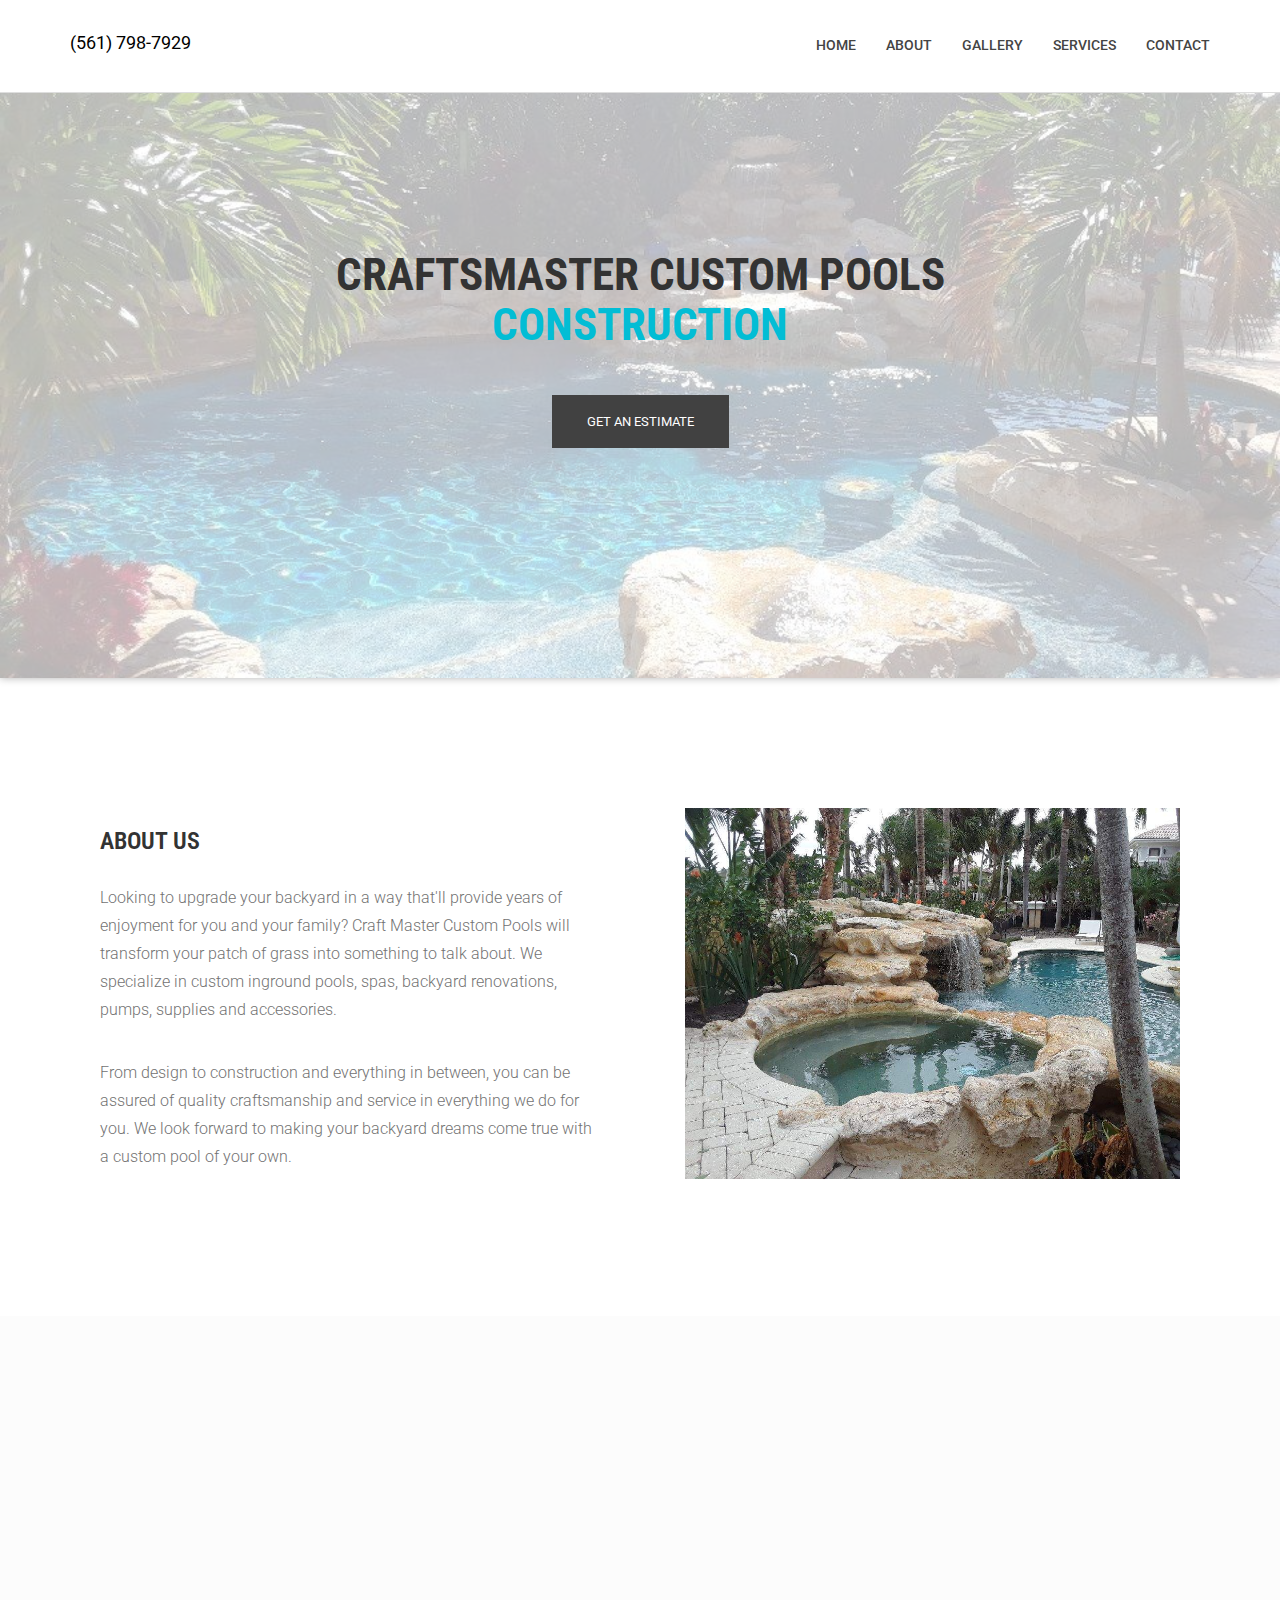
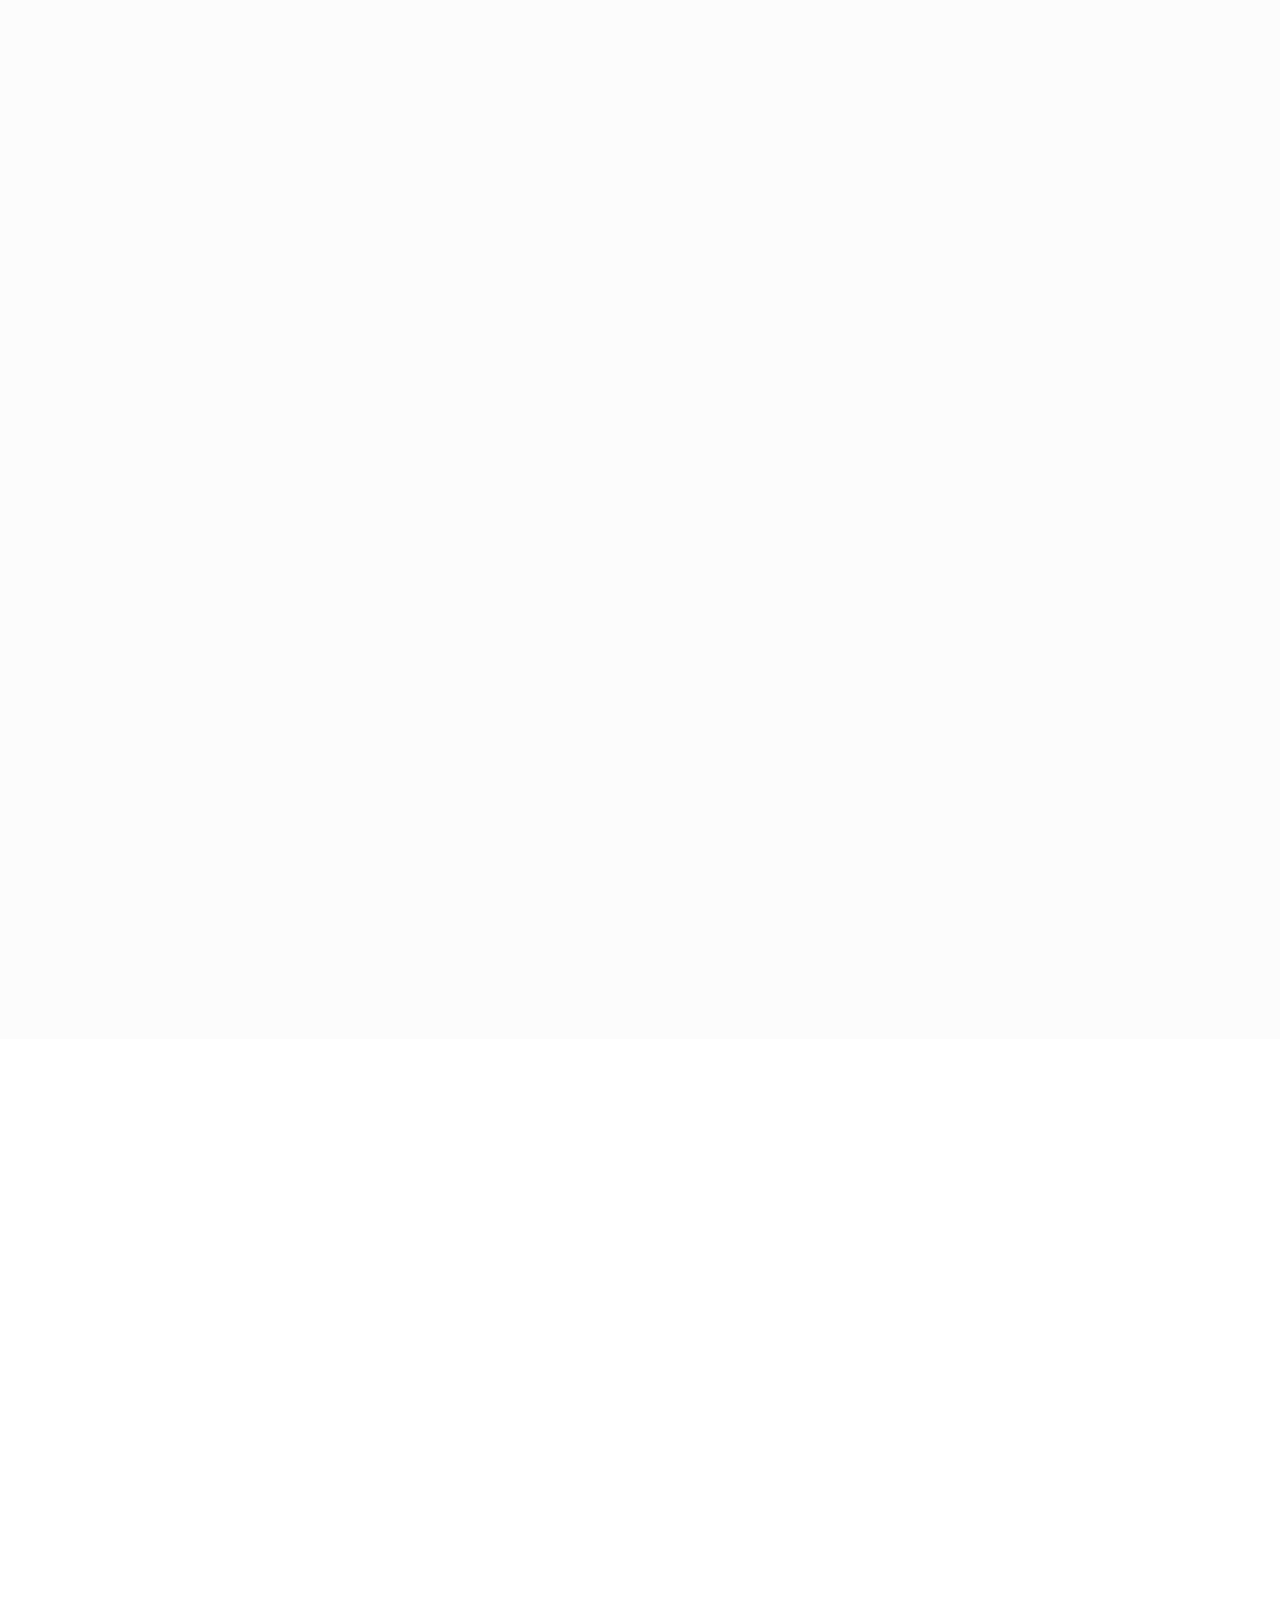
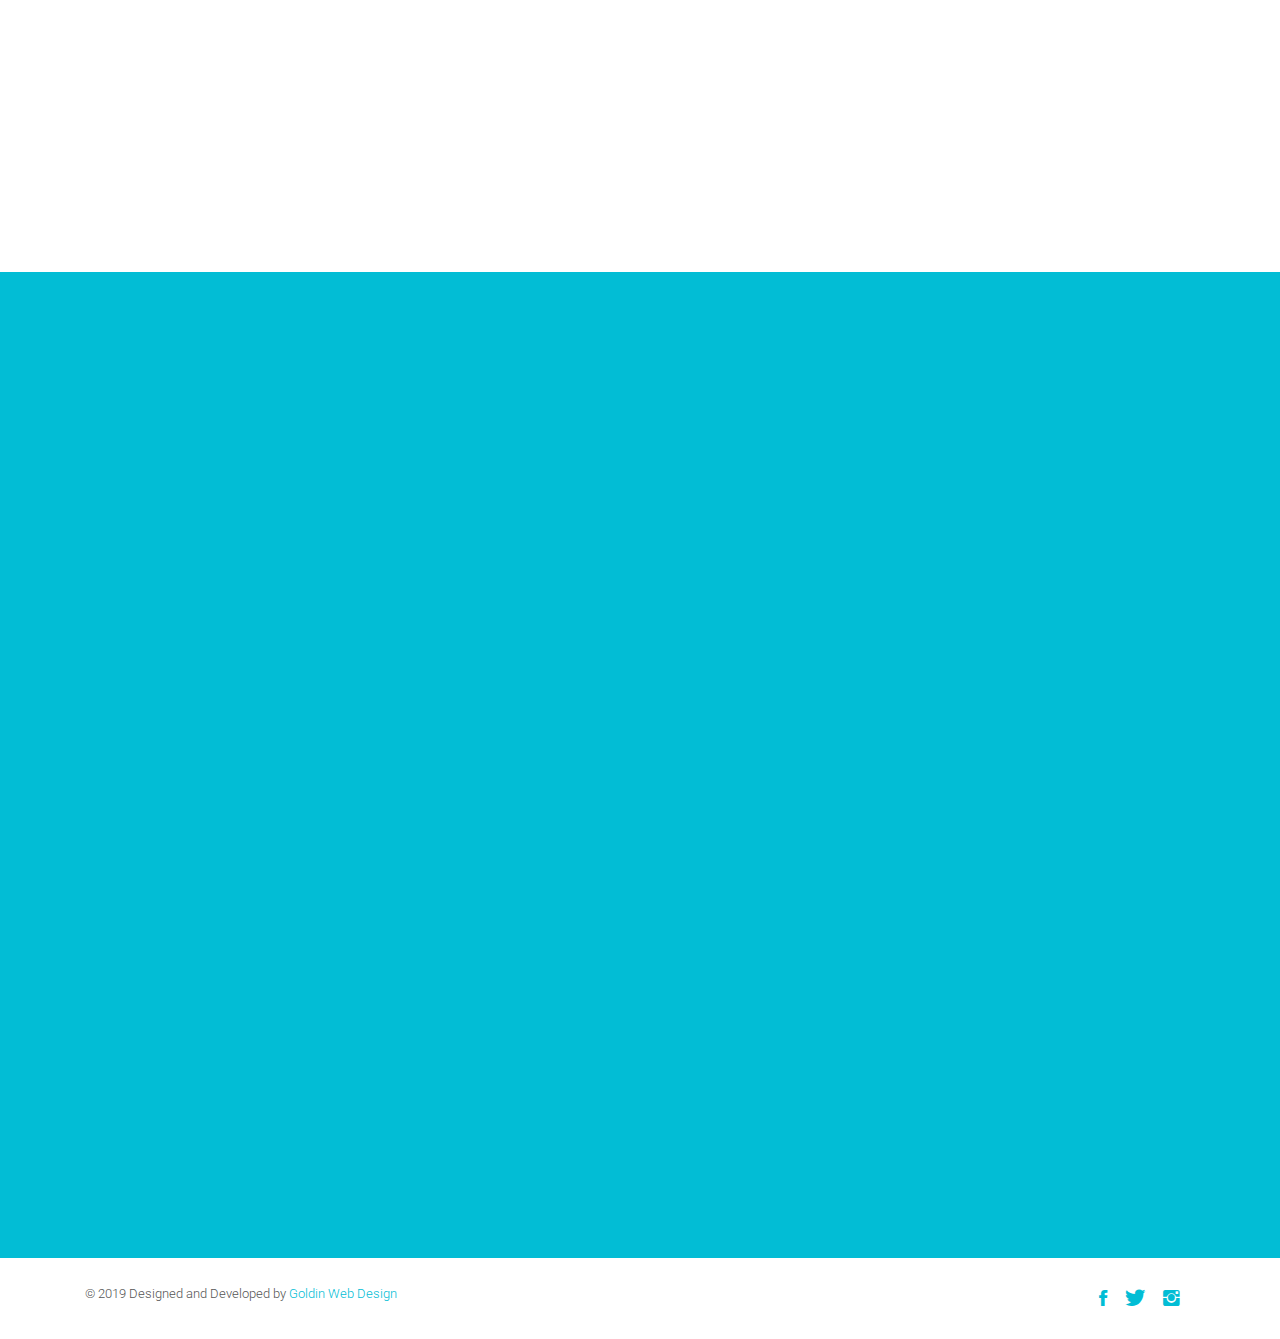
==== commit ca0ed5f3: "Add files via upload" ====
--- a/index.html
+++ b/index.html
@@ -1,540 +1,541 @@
-<!DOCTYPE html>
-<html class="no-js">
-
-<head>
-  <!-- Basic Page Needs
-        ================================================== -->
-  <meta charset="utf-8">
-  <meta http-equiv="Content-Type" content="text/html; charset=utf-8">
-  <link rel="icon" href="favicon.ico">
-  <title>Craft Master Custom Pools</title>
-  <meta name="description" content="">
-  <meta name="keywords" content="">
-  <meta name="author" content="">
-  <!-- Mobile Specific Metas
-        ================================================== -->
-  <meta name="format-detection" content="telephone=no">
-  <meta name="viewport" content="width=device-width, initial-scale=1">
-
-
-  <!-- Template CSS Files
-        ================================================== -->
-  <!-- Twitter Bootstrs CSS -->
-  <link rel="stylesheet" href="plugins/bootstrap/bootstrap.min.css">
-  <!-- Ionicons Fonts Css -->
-  <link rel="stylesheet" href="plugins/ionicons/ionicons.min.css">
-  <!-- animate css -->
-  <link rel="stylesheet" href="plugins/animate-css/animate.css">
-  <!-- Hero area slider css-->
-  <link rel="stylesheet" href="plugins/slider/slider.css">
-  <!-- owl craousel css -->
-  <link rel="stylesheet" href="plugins/owl-carousel/owl.carousel.css">
-  <link rel="stylesheet" href="plugins/owl-carousel/owl.theme.css">
-  <!-- Fancybox -->
-  <link rel="stylesheet" href="plugins/facncybox/jquery.fancybox.css">
-  <!-- template main css file -->
-  <link rel="stylesheet" href="css/style.css">
-</head>
-
-<body>
-
-
-  <!--
-        ==================================================
-        Header Section Start
-        ================================================== -->
-  <header id="top-bar" class="navbar-fixed-top animated-header">
-    <div class="container">
-      <div class="navbar-header">
-        <!-- responsive nav button -->
-        <button type="button" class="navbar-toggle" data-toggle="collapse" data-target=".navbar-collapse">
-          <span class="sr-only">Toggle navigation</span>
-          <span class="icon-bar"></span>
-          <span class="icon-bar"></span>
-          <span class="icon-bar"></span>
-        </button>
-        <!-- /responsive nav button -->
-        <!-- logo -->
-        <div class="navbar-brand2">
-          <a href="index.html">
-            (561) 798-7929
-            <!-- logo  <img src="images/logo.png" alt -->
-          </a>
-        </div>
-
-        <!-- /logo -->
-      </div>
-      <!-- main menu -->
-      <nav class="collapse navbar-collapse navbar-right" role="navigation">
-        <div class="main-menu">
-          <ul class="nav navbar-nav navbar-right">
-            <li>
-              <a href="index.html">Home</a>
-            </li>
-            <li><a class="smooth-scroll" href="#about" data-section="#about">About</a></li>
-            <li><a class="smooth-scroll" href="#gallery" data-section="#gallery">Gallery</a></li>
-            <li><a class="smooth-scroll" href="#feature" data-section="#feature">Services</a></li>
-            <li><a class="smooth-scroll" href="call-to-action" data-section="#call-to-action">Contact</a></li>
-          </ul>
-        </div>
-      </nav>
-      <!-- /main nav -->
-    </div>
-  </header>
-
-
-  <!--
-==================================================
-Slider Section Start
-================================================== -->
-  <section id="hero-area">
-    <div class="container">
-      <div class="row">
-        <div class="col-md-12 text-center">
-          <div class="block wow fadeInUp" data-wow-delay=".3s">
-            <!-- Slider -->
-            <section class="cd-intro">
-              <h1 class="wow fadeInUp animated cd-headline slide" data-wow-delay=".4s">
-                <span>CRAFTSMASTER CUSTOM POOLS</span><br>
-                <span class="cd-words-wrapper">
-                  <b class="is-visible">CONSTRUCTION</b>
-                  <b>RENOVATION</b>
-                  <b>AUTOMATION</b>
-                </span>
-              </h1>
-            </section> <!-- cd-intro -->
-            <!-- /.slider -->
-            <!--  <h2 class="wow fadeInUp animated" data-wow-delay=".6s">
-              Create Your Own Backyard Oasis
-            </h2> -->
-            <a class="btn-lines dark light wow fadeInUp animated smooth-scroll btn btn-default btn-green" data-wow-delay=".9s" href="#call-to-action" data-section="#call-to-action">Get an Estimate</a>
-          </div>
-        </div>
-      </div>
-    </div>
-  </section>
-  <!--/#main-slider-->
-
-  <!--
-==================================================
-About Section Start
-================================================== -->
-  <section id="about">
-    <div class="container">
-      <div class="row">
-        <div class="col-md-6 col-sm-6">
-          <div class="block wow fadeInLeft" data-wow-delay=".3s" data-wow-duration="500ms">
-            <h2>
-              ABOUT US
-            </h2>
-            <p>
-              Looking to upgrade your backyard in a way that'll provide years of enjoyment for you and your family? Craft Master Custom Pools will transform your patch of grass into something to talk about. We specialize in custom inground
-              pools, spas, backyard renovations, pumps, supplies and accessories.
-            </p>
-            <p>
-              From design to construction and everything in between, you can be assured of quality craftsmanship and service in everything we do for you. We look forward to making your backyard dreams come true with a custom pool of your own.
-            </p>
-          </div>
-
-        </div>
-        <div class="col-md-6 col-sm-6">
-          <div class="block wow fadeInRight" data-wow-delay=".3s" data-wow-duration="500ms">
-            <img src="images/pool13.jpg" alt="">
-          </div>
-        </div>
-      </div>
-    </div>
-  </section> <!-- /#about -->
-
-
-  <!--
-==================================================
-Portfolio Section Start
-================================================== -->
-  <section id="gallery" class="gallery">
-    <div class="container">
-      <div class="section-heading">
-        <h1 class="title wow fadeInDown" data-wow-delay=".3s">CREATE YOUR OWN OASIS</h1>
-        <p class="wow fadeInDown" data-wow-delay=".5s">
-          Our highly skilled team of engineers and construction team workers have the expertise to turn your home into a year-around vacation spot! </br> It all starts with a free, no-hassle consultation in the convenience of your own home - all you
-          need to do is call and we'll take it from there.
-        </p>
-      </div>
-      <div class="row">
-        <div class="col-sm-4 col-xs-12">
-          <figure class="wow fadeInLeft animated portfolio-item animated" data-wow-duration="500ms" data-wow-delay="0ms"
-            style="visibility: visible; animation-duration: 300ms; -webkit-animation-duration: 300ms; animation-delay: 0ms; -webkit-animation-delay: 0ms; animation-name: fadeInLeft; -webkit-animation-name: fadeInLeft;">
-            <div class="img-wrapper">
-              <img src="images/pool7.jpg" class="img-responsive" alt="this is a title">
-              <div class="overlay">
-                <div class="buttons">
-                  <a rel="gallery" class="fancybox" href="images/pool7.jpg">Enlarge</a>
-                </div>
-              </div>
-            </div>
-          </figure>
-        </div>
-        <div class="col-sm-4 col-xs-12">
-          <figure class="wow fadeInLeft animated animated" data-wow-duration="500ms" data-wow-delay="300ms"
-            style="visibility: visible; animation-duration: 300ms; -webkit-animation-duration: 300ms; animation-delay: 300ms; -webkit-animation-delay: 300ms; animation-name: fadeInLeft; -webkit-animation-name: fadeInLeft;">
-            <div class="img-wrapper">
-              <img src="images/pool1.jpg" class="img-responsive" alt="this is a title">
-              <div class="overlay">
-                <div class="buttons">
-                  <a rel="gallery" class="fancybox" href="images/pool1.jpg">Enlarge</a>
-                </div>
-              </div>
-            </div>
-          </figure>
-        </div>
-        <div class="col-sm-4 col-xs-12">
-          <figure class="wow fadeInLeft animated animated" data-wow-duration="500ms" data-wow-delay="500ms"
-            style="visibility: visible; animation-duration: 300ms; -webkit-animation-duration: 300ms; animation-delay: 300ms; -webkit-animation-delay: 300ms; animation-name: fadeInLeft; -webkit-animation-name: fadeInLeft;">
-            <div class="img-wrapper">
-              <img src="images/pool3.jpg" class="img-responsive" alt="">
-              <div class="overlay">
-                <div class="buttons">
-                  <a rel="gallery" class="fancybox" href="images/pool3.jpg">Enlarge</a>
-                </div>
-              </div>
-            </div>
-          </figure>
-        </div>
-        <div class="col-sm-4 col-xs-12">
-          <figure class="wow fadeInLeft animated" data-wow-duration="500ms" data-wow-delay="700ms"
-            style="visibility: hidden; animation-duration: 300ms; -webkit-animation-duration: 300ms; animation-delay: 600ms; -webkit-animation-delay: 600ms; animation-name: none; -webkit-animation-name: none;">
-            <div class="img-wrapper">
-              <img src="images/pool9.jpg" class="img-responsive" alt="">
-              <div class="overlay">
-                <div class="buttons">
-                  <a rel="gallery" class="fancybox" href="images/pool9.jpg">Enlarge</a>
-                </div>
-              </div>
-            </div>
-          </figure>
-        </div>
-        <div class="col-sm-4 col-xs-12">
-          <figure class="wow fadeInLeft animated" data-wow-duration="500ms" data-wow-delay="900ms"
-            style="visibility: hidden; animation-duration: 300ms; -webkit-animation-duration: 300ms; animation-delay: 900ms; -webkit-animation-delay: 900ms; animation-name: none; -webkit-animation-name: none;">
-            <div class="img-wrapper">
-              <img src="images/pool6.jpg" class="img-responsive" alt="">
-              <div class="overlay">
-                <div class="buttons">
-                  <a rel="gallery" class="fancybox" href="images/pool6.jpg">Enlarge</a>
-                </div>
-              </div>
-            </div>
-          </figure>
-        </div>
-        <div class="col-sm-4 col-xs-12">
-          <figure class="wow fadeInLeft animated" data-wow-duration="500ms" data-wow-delay="1100ms"
-            style="visibility: hidden; animation-duration: 300ms; -webkit-animation-duration: 300ms; animation-delay: 1200ms; -webkit-animation-delay: 1200ms; animation-name: none; -webkit-animation-name: none;">
-            <div class="img-wrapper">
-              <img src="images/pool10.jpg" class="img-responsive" alt="">
-              <div class="overlay">
-                <div class="buttons">
-                  <a rel="gallery" class="fancybox" href="images/pool10.jpg">Enlarge</a>
-                </div>
-              </div>
-            </div>
-          </figure>
-        </div>
-        <div class="col-sm-4 col-xs-12">
-          <figure class="wow fadeInLeft animated" data-wow-duration="500ms" data-wow-delay="900ms"
-            style="visibility: hidden; animation-duration: 300ms; -webkit-animation-duration: 300ms; animation-delay: 900ms; -webkit-animation-delay: 900ms; animation-name: none; -webkit-animation-name: none;">
-            <div class="img-wrapper">
-              <img src="images/pool4.jpg" class="img-responsive" alt="">
-              <div class="overlay">
-                <div class="buttons">
-                  <a rel="gallery" class="fancybox" href="images/pool4.jpg">Enlarge</a>
-                </div>
-              </div>
-            </div>
-          </figure>
-        </div>
-        <div class="col-sm-4 col-xs-12">
-          <figure class="wow fadeInLeft animated" data-wow-duration="500ms" data-wow-delay="900ms"
-            style="visibility: hidden; animation-duration: 300ms; -webkit-animation-duration: 300ms; animation-delay: 900ms; -webkit-animation-delay: 900ms; animation-name: none; -webkit-animation-name: none;">
-            <div class="img-wrapper">
-              <img src="images/pool8.jpg" class="img-responsive" alt="">
-              <div class="overlay">
-                <div class="buttons">
-                  <a rel="gallery" class="fancybox" href="images/pool8.jpg">Enlarge</a>
-                </div>
-              </div>
-            </div>
-          </figure>
-        </div>
-        <div class="col-sm-4 col-xs-12">
-          <figure class="wow fadeInLeft animated" data-wow-duration="500ms" data-wow-delay="900ms"
-            style="visibility: hidden; animation-duration: 300ms; -webkit-animation-duration: 300ms; animation-delay: 900ms; -webkit-animation-delay: 900ms; animation-name: none; -webkit-animation-name: none;">
-            <div class="img-wrapper">
-              <img src="images/pool11.jpg" class="img-responsive" alt="">
-              <div class="overlay">
-                <div class="buttons">
-                  <a rel="gallery" class="fancybox" href="images/pool11.jpg">Enlarge</a>
-                </div>
-              </div>
-            </div>
-          </figure>
-        </div>
-      </div>
-    </div>
-  </section>
-  <!--
-==================================================
-Portfolio Section Start
-================================================== -->
-  <section id="feature">
-    <div class="container">
-      <div class="section-heading">
-        <h1 class="title wow fadeInDown" data-wow-delay=".3s">What We Offer</h1>
-        <p class="wow fadeInDown" data-wow-delay=".5s">
-          We customize every design element to reflect the personality of your property <br>– from size, style, shape, lighting and accessories – and can custom-create a limitless choice of luxury pools and spas
-      </div>
-      <div class="row">
-        <div class="col-md-4 col-lg-4 col-xs-12">
-          <div class="media wow fadeInUp animated" data-wow-duration="500ms" data-wow-delay="300ms">
-            <div class="media-left">
-              <div class="icon">
-                <i class="ion-merge"></i>
-              </div>
-            </div>
-            <div class="media-body">
-              <h4 class="media-heading">Freeform Pools</h4>
-              <p>Elegant and sleek, evoking the ebb and flow of water – the beauty of a freeform pool can transform any backyard into a tranquil paradise.</p>
-            </div>
-          </div>
-        </div>
-        <div class="col-md-4 col-lg-4 col-xs-12">
-          <div class="media wow fadeInDown animated" data-wow-duration="500ms" data-wow-delay="600ms">
-            <div class="media-left">
-              <div class="icon">
-                <i class="ion-waterdrop"></i>
-              </div>
-            </div>
-            <div class="media-body">
-              <h4 class="media-heading">Contemporary Pools</h4>
-              <p>Straight edges or curves – whatever style you want to bring to your backyard, we’ll ensure it receives an ultramodern facelift with the addition of a custom contemporary pool.
-              </p>
-            </div>
-          </div>
-        </div>
-        <div class="col-md-4 col-lg-4 col-xs-12">
-          <div class="media wow fadeInDown animated" data-wow-duration="500ms" data-wow-delay="900ms">
-            <div class="media-left">
-              <div class="icon">
-                <i class="ion-cube"></i>
-              </div>
-            </div>
-            <div class="media-body">
-              <h4 class="media-heading">Geometric Pools</h4>
-              <p>Structurally innovative and pleasing to the eye, geometric pools make a statement for any type of property. </p>
-            </div>
-          </div>
-        </div>
-      </div>
-      <div class="col-md-4 col-lg-4 col-xs-12">
-        <div class="media wow fadeInDown animated" data-wow-duration="500ms" data-wow-delay="1200ms">
-          <div class="media-left">
-            <div class="icon">
-              <i class="ion-ios-infinite"></i>
-            </div>
-          </div>
-          <div class="media-body">
-            <h4 class="media-heading">Infinity Pools</h4>
-            <p>An infinty pool is celebrated for its smooth, modern appearance and lack of supporting walls – which creates a seamless transition between the water and the surfacing material</p>
-          </div>
-        </div>
-      </div>
-      <div class="col-md-4 col-lg-4 col-xs-12">
-        <div class="media wow fadeInDown animated" data-wow-duration="500ms" data-wow-delay="1500ms">
-          <div class="media-left">
-            <div class="icon">
-              <i class="ion-heart"></i>
-            </div>
-          </div>
-          <div class="media-body">
-            <h4 class="media-heading">Lap Pools</h4>
-            <p>If you wish to get easy exercise from the comfort of your own home, investing in a lap pool is a
-              convenient way to bring your favorite pastime right to your backyard.</p>
-          </div>
-        </div>
-      </div>
-      <div class="col-md-4 col-lg-4 col-xs-12">
-        <div class="media wow fadeInDown animated" data-wow-duration="500ms" data-wow-delay="1800ms">
-          <div class="media-left">
-            <div class="icon">
-              <i class="ion-hammer"></i>
-            </div>
-          </div>
-          <div class="media-body">
-            <h4 class="media-heading">Traditional Pools</h4>
-            <p>If you’re seeking a traditional look, our customized approach to design will create a one-of-a-kind pool that reflects your lifestyle and enhances the character of your home.</p>
-          </div>
-        </div>
-      </div>
-    </div>
-    </div>
-  </section> <!-- /#feature -->
-
-
-  <!--
-            ==================================================
-            Call To Action Section Start
-            ================================================== -->
-  <section id="call-to-action">
-    <div class="container">
-      <div class="row">
-        <div class="col-md-12">
-          <div class="block">
-            <h2 class="title wow fadeInDown" data-wow-delay=".3s" data-wow-duration="500ms">GET IN TOUCH</h1>
-              <p class="wow fadeInDown" data-wow-delay=".5s" data-wow-duration="500ms">Find out how easy it is to create the backyard of your dreams. Craft Master Custom Pools is here to help! </br> Just fill out this form and one of our sales
-                associates will contact you to discuss your free estimate.</p>
-              <!--    <a href="contact.html" class="btn btn-default btn-contact wow fadeInDown" data-wow-delay=".7s" data-wow-duration="500ms">Contact Us</a> -->
-          </div>
-        </div>
-
-      </div>
-    </div>
-
-    <div class="container align-center">
-      <div class="row">
-        <div class="col-md-6">
-          <div class="block ">
-            <div class="contact-form">
-              <form id="contact-form" method="#" action="#" role="form">
-
-                <div class="form-group wow fadeInDown" data-wow-duration="500ms" data-wow-delay=".6s">
-                  <input type="text" placeholder="Name" class="form-control" name="name" id="name">
-                </div>
-
-                <div class="form-group wow fadeInDown" data-wow-duration="500ms" data-wow-delay=".8s">
-                  <input type="email" placeholder="Email" class="form-control" name="email" id="email">
-                </div>
-
-                <div class="form-group wow fadeInDown" data-wow-duration="500ms" data-wow-delay="1s">
-                  <input type="text" placeholder="Subject" class="form-control" name="subject" id="subject">
-                </div>
-
-                <div class="form-group wow fadeInDown" data-wow-duration="500ms" data-wow-delay="1.2s">
-                  <textarea rows="6" placeholder="Message" class="form-control" name="message" id="message"></textarea>
-                </div>
-
-                <div id="success" class="success">
-                  Thank you. The Mailman is on His Way :)
-                </div>
-
-                <div id="error" class="error">
-                  Sorry, don't know what happened. Try later :(
-                </div>
-
-                <div id="submit" class="wow fadeInDown" data-wow-duration="500ms" data-wow-delay="1.4s">
-                  <input type="submit" id="contact-submit" class="btn btn-default btn-send" value="SUBMIT">
-                </div>
-              </form>
-            </div>
-          </div>
-        </div>
-        <div class="col-md-6">
-          <div class="map-area">
-            <h2 class="subtitle  wow fadeInDown" data-wow-duration="500ms" data-wow-delay=".3s"></h2>
-            <p class="subtitle-des wow fadeInDown" data-wow-duration="500ms" data-wow-delay=".5s">
-            </p>
-            <div class="map">
-              <iframe
-                src="https://www.google.com/maps/embed?pb=!1m18!1m12!1m3!1d3564.9798758815564!2d-80.17988678497993!3d26.681126083227888!2m3!1f0!2f0!3f0!3m2!1i1024!2i768!4f13.1!3m3!1m2!1s0x88d928d03ff1611b%3A0x594195251412eeb1!2s8233+Gator+Ln%2C+West+Palm+Beach%2C+FL+33411!5e0!3m2!1sen!2sus!4v1557620036318!5m2!1sen!2sus"
-                width="100%" height="360" frameborder="0" style="border:0" allowfullscreen></iframe>
-
-            </div>
-          </div>
-        </div>
-      </div>
-      <div class="row address-details">
-        <div class="col-md-3">
-          <div class="address wow fadeInLeft" data-wow-duration="500ms" data-wow-delay=".5s">
-            <i class="ion-ios-location-outline"></i>
-            <h5>8233-20 Gator Lane,<br> West Palm Beach, FL 33411</h5>
-          </div>
-        </div>
-        <div class="col-md-3">
-          <div class="email wow fadeInLeft" data-wow-duration="500ms" data-wow-delay=".7s">
-            <i class="ion-ios-email-outline"></i>
-            <h5>EMAIL<br>craftmasterpool@bellsouth.net</h5>
-          </div>
-        </div>
-        <div class="col-md-3">
-          <div class="phone wow fadeInLeft" data-wow-duration="500ms" data-wow-delay=".3s">
-            <i class="ion-ios-telephone-outline"></i>
-            <h5>PHONE<br>561-798-7929<br> </h5>
-          </div>
-        </div>
-        <div class="col-md-3">
-          <div class="phone wow fadeInLeft" data-wow-duration="500ms" data-wow-delay=".9s">
-            <i class="ion-ios-printer-outline"></i>
-            <h5>FAX<br>561-798-7930</h5>
-          </div>
-        </div>
-      </div>
-    </div>
-    </div>
-    </div>
-    </div>
-  </section>
-  <!--
-            ==================================================
-            Footer Section Start
-            ================================================== -->
-  <footer id="footer">
-    <div class="container">
-      <div class="col-md-8">
-        <p class="copyright">©
-          <!--Copyright -->2019<span>
-          </span> Designed and Developed by <a href="http://www.goldinwebdesign.com" target="_blank">Goldin Web Design</a>
-        </p>
-      </div>
-      <div class="col-md-4">
-        <!-- Social Media -->
-        <ul class="social">
-          <li>
-            <a href="https://www.facebook.com/Goldin-Web-Design-353555188601483/" class="Facebook">
-              <i class="ion-social-facebook"></i>
-            </a>
-          </li>
-          <li>
-            <a href="https://twitter.com/GoldinWeb" class="Twitter">
-              <i class="ion-social-twitter"></i>
-            </a>
-          </li>
-          <li>
-            <a href="https://www.instagram.com/goldinwebdesign/" class="Instagram">
-              <i class="ion-social-instagram"></i>
-            </a>
-          </li>
-        </ul>
-      </div>
-    </div>
-  </footer> <!-- /#footer -->
-
-  <!-- Template Javascript Files
-	================================================== -->
-  <!-- jquery -->
-  <script src="plugins/jQurey/jquery.min.js"></script>
-  <!-- Form Validation -->
-  <script src="plugins/form-validation/jquery.form.js"></script>
-  <script src="plugins/form-validation/jquery.validate.min.js"></script>
-  <!-- owl carouserl js -->
-  <script src="plugins/owl-carousel/owl.carousel.min.js"></script>
-  <!-- bootstrap js -->
-  <script src="plugins/bootstrap/bootstrap.min.js"></script>
-  <!-- wow js -->
-  <script src="plugins/wow-js/wow.min.js"></script>
-  <!-- slider js -->
-  <script src="plugins/slider/slider.js"></script>
-  <!-- Fancybox -->
-  <script src="plugins/facncybox/jquery.fancybox.js"></script>
-  <!-- template main js -->
-  <script src="js/main.js"></script>
-</body>
-
+<!DOCTYPE html>
+<html class="no-js">
+
+<head>
+  <!-- Basic Page Needs
+        ================================================== -->
+  <meta charset="utf-8">
+  <meta http-equiv="Content-Type" content="text/html; charset=utf-8">
+  <link rel="icon" href="favicon.ico">
+  <title>Craft Master Custom Pools</title>
+  <meta name="description" content="">
+  <meta name="keywords" content="">
+  <meta name="author" content="">
+  <!-- Mobile Specific Metas
+        ================================================== -->
+  <meta name="format-detection" content="telephone=no">
+  <meta name="viewport" content="width=device-width, initial-scale=1">
+
+
+  <!-- Template CSS Files
+        ================================================== -->
+  <!-- Twitter Bootstrs CSS -->
+  <link rel="stylesheet" href="plugins/bootstrap/bootstrap.min.css">
+  <!-- Ionicons Fonts Css -->
+  <link rel="stylesheet" href="plugins/ionicons/ionicons.min.css">
+  <!-- animate css -->
+  <link rel="stylesheet" href="plugins/animate-css/animate.css">
+  <!-- Hero area slider css-->
+  <link rel="stylesheet" href="plugins/slider/slider.css">
+  <!-- owl craousel css -->
+  <link rel="stylesheet" href="plugins/owl-carousel/owl.carousel.css">
+  <link rel="stylesheet" href="plugins/owl-carousel/owl.theme.css">
+  <!-- Fancybox -->
+  <link rel="stylesheet" href="plugins/facncybox/jquery.fancybox.css">
+  <!-- template main css file -->
+  <link rel="stylesheet" href="css/style.css">
+</head>
+
+<body>
+
+
+  <!--
+        ==================================================
+        Header Section Start
+        ================================================== -->
+  <header id="top-bar" class="navbar-fixed-top animated-header">
+    <div class="container">
+      <div class="navbar-header">
+        <!-- responsive nav button -->
+        <button type="button" class="navbar-toggle" data-toggle="collapse" data-target=".navbar-collapse">
+          <span class="sr-only">Toggle navigation</span>
+          <span class="icon-bar"></span>
+          <span class="icon-bar"></span>
+          <span class="icon-bar"></span>
+        </button>
+        <!-- /responsive nav button -->
+        <!-- logo -->
+        <div class="navbar-brand2">
+          <a href="index.html">
+            (561) 798-7929
+            <!-- logo  <img src="images/logo.png" alt -->
+          </a>
+        </div>
+
+        <!-- /logo -->
+      </div>
+      <!-- main menu -->
+      <nav class="collapse navbar-collapse navbar-right" role="navigation">
+        <div class="main-menu">
+          <ul class="nav navbar-nav navbar-right">
+            <li>
+              <a href="index.html">Home</a>
+            </li>
+            <li><a class="smooth-scroll" href="#about" data-section="#about">About</a></li>
+            <li><a class="smooth-scroll" href="#gallery" data-section="#gallery">Gallery</a></li>
+            <li><a class="smooth-scroll" href="#feature" data-section="#feature">Services</a></li>
+            <li><a class="smooth-scroll" href="#call-to-action" data-section="#call-to-action">Contact</a></li>
+          </ul>
+        </div>
+      </nav>
+      <!-- /main nav -->
+    </div>
+  </header>
+
+
+  <!--
+==================================================
+Slider Section Start
+================================================== -->
+  <section id="hero-area">
+    <div class="container">
+      <div class="row">
+        <div class="col-md-12 text-center">
+          <div class="block wow fadeInUp" data-wow-delay=".3s">
+            <!-- Slider -->
+            <section class="cd-intro">
+              <h1 class="wow fadeInUp animated cd-headline slide" data-wow-delay=".4s">
+                <span>CRAFTSMASTER CUSTOM POOLS</span><br>
+                <span class="cd-words-wrapper">
+                  <b class="is-visible">CONSTRUCTION</b>
+                  <b>RENOVATION</b>
+                  <b>AUTOMATION</b>
+                </span>
+              </h1>
+            </section> <!-- cd-intro -->
+            <!-- /.slider -->
+            <!--  <h2 class="wow fadeInUp animated" data-wow-delay=".6s">
+              Create Your Own Backyard Oasis
+            </h2> -->
+            <a class="btn-lines dark light wow fadeInUp animated smooth-scroll btn btn-default btn-green" data-wow-delay=".9s" href="#call-to-action" data-section="#call-to-action">Get an Estimate</a>
+          </div>
+        </div>
+      </div>
+    </div>
+  </section>
+  <!--/#main-slider-->
+
+  <!--
+==================================================
+About Section Start
+================================================== -->
+  <section id="about">
+    <div class="container">
+      <div class="row">
+        <div class="col-md-6 col-sm-6">
+          <div class="block wow fadeInLeft" data-wow-delay=".3s" data-wow-duration="500ms">
+            <h2>
+              ABOUT US
+            </h2>
+            <p>
+              Looking to upgrade your backyard in a way that'll provide years of enjoyment for you and your family? Craft Master Custom Pools will transform your patch of grass into something to talk about. We specialize in custom inground
+              pools, spas, backyard renovations, pumps, supplies and accessories.
+            </p>
+            <p>
+              From design to construction and everything in between, you can be assured of quality craftsmanship and service in everything we do for you. We look forward to making your backyard dreams come true with a custom pool of your own.
+            </p>
+          </div>
+
+        </div>
+        <div class="col-md-6 col-sm-6">
+          <div class="block wow fadeInRight" data-wow-delay=".3s" data-wow-duration="500ms">
+            <img src="images/pool13.jpg" alt="">
+          </div>
+        </div>
+      </div>
+    </div>
+  </section> <!-- /#about -->
+
+
+  <!--
+==================================================
+Portfolio Section Start
+================================================== -->
+  <section id="gallery" class="gallery">
+    <div class="container">
+      <div class="section-heading">
+        <h1 class="title wow fadeInDown" data-wow-delay=".3s">CREATE YOUR OWN OASIS</h1>
+        <p class="wow fadeInDown" data-wow-delay=".5s">
+          Our highly skilled team of engineers and construction team workers have the expertise to turn your home into a year-around vacation spot! </br> It all starts with a free, no-hassle consultation in the convenience of your own home - all you
+          need to do is call and we'll take it from there.
+        </p>
+      </div>
+      <div class="row">
+        <div class="col-sm-4 col-xs-12">
+          <figure class="wow fadeInLeft animated portfolio-item animated" data-wow-duration="500ms" data-wow-delay="0ms"
+            style="visibility: visible; animation-duration: 300ms; -webkit-animation-duration: 300ms; animation-delay: 0ms; -webkit-animation-delay: 0ms; animation-name: fadeInLeft; -webkit-animation-name: fadeInLeft;">
+            <div class="img-wrapper">
+              <img src="images/pool7.jpg" class="img-responsive" alt="this is a title">
+              <div class="overlay">
+                <div class="buttons">
+                  <a rel="gallery" class="fancybox" href="images/pool7.jpg">Enlarge</a>
+                </div>
+              </div>
+            </div>
+          </figure>
+        </div>
+        <div class="col-sm-4 col-xs-12">
+          <figure class="wow fadeInLeft animated animated" data-wow-duration="500ms" data-wow-delay="300ms"
+            style="visibility: visible; animation-duration: 300ms; -webkit-animation-duration: 300ms; animation-delay: 300ms; -webkit-animation-delay: 300ms; animation-name: fadeInLeft; -webkit-animation-name: fadeInLeft;">
+            <div class="img-wrapper">
+              <img src="images/pool1.jpg" class="img-responsive" alt="this is a title">
+              <div class="overlay">
+                <div class="buttons">
+                  <a rel="gallery" class="fancybox" href="images/pool1.jpg">Enlarge</a>
+                </div>
+              </div>
+            </div>
+          </figure>
+        </div>
+        <div class="col-sm-4 col-xs-12">
+          <figure class="wow fadeInLeft animated animated" data-wow-duration="500ms" data-wow-delay="500ms"
+            style="visibility: visible; animation-duration: 300ms; -webkit-animation-duration: 300ms; animation-delay: 300ms; -webkit-animation-delay: 300ms; animation-name: fadeInLeft; -webkit-animation-name: fadeInLeft;">
+            <div class="img-wrapper">
+              <img src="images/pool3.jpg" class="img-responsive" alt="">
+              <div class="overlay">
+                <div class="buttons">
+                  <a rel="gallery" class="fancybox" href="images/pool3.jpg">Enlarge</a>
+                </div>
+              </div>
+            </div>
+          </figure>
+        </div>
+        <div class="col-sm-4 col-xs-12">
+          <figure class="wow fadeInLeft animated" data-wow-duration="500ms" data-wow-delay="700ms"
+            style="visibility: hidden; animation-duration: 300ms; -webkit-animation-duration: 300ms; animation-delay: 600ms; -webkit-animation-delay: 600ms; animation-name: none; -webkit-animation-name: none;">
+            <div class="img-wrapper">
+              <img src="images/pool16.jpg" class="img-responsive" alt="">
+              <div class="overlay">
+                <div class="buttons">
+                  <a rel="gallery" class="fancybox" href="images/pool16.jpg">Enlarge</a>
+                </div>
+              </div>
+            </div>
+          </figure>
+        </div>
+        <div class="col-sm-4 col-xs-12">
+          <figure class="wow fadeInLeft animated" data-wow-duration="500ms" data-wow-delay="900ms"
+            style="visibility: hidden; animation-duration: 300ms; -webkit-animation-duration: 300ms; animation-delay: 900ms; -webkit-animation-delay: 900ms; animation-name: none; -webkit-animation-name: none;">
+            <div class="img-wrapper">
+              <img src="images/pool6.jpg" class="img-responsive" alt="">
+              <div class="overlay">
+                <div class="buttons">
+                  <a rel="gallery" class="fancybox" href="images/pool6.jpg">Enlarge</a>
+                </div>
+              </div>
+            </div>
+          </figure>
+        </div>
+        <div class="col-sm-4 col-xs-12">
+          <figure class="wow fadeInLeft animated" data-wow-duration="500ms" data-wow-delay="1100ms"
+            style="visibility: hidden; animation-duration: 300ms; -webkit-animation-duration: 300ms; animation-delay: 1200ms; -webkit-animation-delay: 1200ms; animation-name: none; -webkit-animation-name: none;">
+            <div class="img-wrapper">
+              <img src="images/pool10.jpg" class="img-responsive" alt="">
+              <div class="overlay">
+                <div class="buttons">
+                  <a rel="gallery" class="fancybox" href="images/pool10.jpg">Enlarge</a>
+                </div>
+              </div>
+            </div>
+          </figure>
+        </div>
+        <div class="col-sm-4 col-xs-12">
+          <figure class="wow fadeInLeft animated" data-wow-duration="500ms" data-wow-delay="900ms"
+            style="visibility: hidden; animation-duration: 300ms; -webkit-animation-duration: 300ms; animation-delay: 900ms; -webkit-animation-delay: 900ms; animation-name: none; -webkit-animation-name: none;">
+            <div class="img-wrapper">
+              <img src="images/pool4.jpg" class="img-responsive" alt="">
+              <div class="overlay">
+                <div class="buttons">
+                  <a rel="gallery" class="fancybox" href="images/pool4.jpg">Enlarge</a>
+                </div>
+              </div>
+            </div>
+          </figure>
+        </div>
+        <div class="col-sm-4 col-xs-12">
+          <figure class="wow fadeInLeft animated" data-wow-duration="500ms" data-wow-delay="900ms"
+            style="visibility: hidden; animation-duration: 300ms; -webkit-animation-duration: 300ms; animation-delay: 900ms; -webkit-animation-delay: 900ms; animation-name: none; -webkit-animation-name: none;">
+            <div class="img-wrapper">
+              <img src="images/pool15.jpg" class="img-responsive" alt="">
+              <div class="overlay">
+                <div class="buttons">
+                  <a rel="gallery" class="fancybox" href="images/pool15.jpg">Enlarge</a>
+                </div>
+              </div>
+            </div>
+          </figure>
+        </div>
+        <div class="col-sm-4 col-xs-12">
+          <figure class="wow fadeInLeft animated" data-wow-duration="500ms" data-wow-delay="900ms"
+            style="visibility: hidden; animation-duration: 300ms; -webkit-animation-duration: 300ms; animation-delay: 900ms; -webkit-animation-delay: 900ms; animation-name: none; -webkit-animation-name: none;">
+            <div class="img-wrapper">
+              <img src="images/pool9.jpg" class="img-responsive" alt="">
+              <div class="overlay">
+                <div class="buttons">
+                  <a rel="gallery" class="fancybox" href="images/pool9.jpg">Enlarge</a>
+                </div>
+              </div>
+            </div>
+          </figure>
+        </div>
+      </div>
+    </div>
+  </section>
+  <!--
+==================================================
+Portfolio Section Start
+================================================== -->
+  <section id="feature">
+    <div class="container">
+      <div class="section-heading">
+        <h1 class="title wow fadeInDown" data-wow-delay=".3s">What We Offer</h1>
+        <p class="wow fadeInDown" data-wow-delay=".5s">
+          We customize every design element to reflect the personality of your property <br>– from size, style, shape, lighting and accessories – and can custom-create a limitless choice of luxury pools and spas
+      </div>
+      <div class="row">
+        <div class="col-md-4 col-lg-4 col-xs-12">
+          <div class="media wow fadeInUp animated" data-wow-duration="500ms" data-wow-delay="300ms">
+            <div class="media-left">
+              <div class="icon">
+                <i class="ion-merge"></i>
+              </div>
+            </div>
+            <div class="media-body">
+              <h4 class="media-heading">Freeform Pools</h4>
+              <p>Elegant and sleek, evoking the ebb and flow of water – the beauty of a freeform pool can transform any backyard into a tranquil paradise.</p>
+            </div>
+          </div>
+        </div>
+        <div class="col-md-4 col-lg-4 col-xs-12">
+          <div class="media wow fadeInDown animated" data-wow-duration="500ms" data-wow-delay="600ms">
+            <div class="media-left">
+              <div class="icon">
+                <i class="ion-waterdrop"></i>
+              </div>
+            </div>
+            <div class="media-body">
+              <h4 class="media-heading">Contemporary Pools</h4>
+              <p>Straight edges or curves – whatever style you want to bring to your backyard, we’ll ensure it receives an ultramodern facelift with the addition of a custom contemporary pool.
+              </p>
+            </div>
+          </div>
+        </div>
+        <div class="col-md-4 col-lg-4 col-xs-12">
+          <div class="media wow fadeInDown animated" data-wow-duration="500ms" data-wow-delay="900ms">
+            <div class="media-left">
+              <div class="icon">
+                <i class="ion-cube"></i>
+              </div>
+            </div>
+            <div class="media-body">
+              <h4 class="media-heading">Geometric Pools</h4>
+              <p>Structurally innovative and pleasing to the eye, geometric pools make a statement for any type of property. </p>
+            </div>
+          </div>
+        </div>
+      </div>
+      <div class="col-md-4 col-lg-4 col-xs-12">
+        <div class="media wow fadeInDown animated" data-wow-duration="500ms" data-wow-delay="1200ms">
+          <div class="media-left">
+            <div class="icon">
+              <i class="ion-ios-infinite"></i>
+            </div>
+          </div>
+          <div class="media-body">
+            <h4 class="media-heading">Infinity Pools</h4>
+            <p>An infinty pool is celebrated for its smooth, modern appearance and lack of supporting walls – which creates a seamless transition between the water and the surfacing material</p>
+          </div>
+        </div>
+      </div>
+      <div class="col-md-4 col-lg-4 col-xs-12">
+        <div class="media wow fadeInDown animated" data-wow-duration="500ms" data-wow-delay="1500ms">
+          <div class="media-left">
+            <div class="icon">
+              <i class="ion-heart"></i>
+            </div>
+          </div>
+          <div class="media-body">
+            <h4 class="media-heading">Lap Pools</h4>
+            <p>If you wish to get easy exercise from the comfort of your own home, investing in a lap pool is a
+              convenient way to bring your favorite pastime right to your backyard.</p>
+          </div>
+        </div>
+      </div>
+      <div class="col-md-4 col-lg-4 col-xs-12">
+        <div class="media wow fadeInDown animated" data-wow-duration="500ms" data-wow-delay="1800ms">
+          <div class="media-left">
+            <div class="icon">
+              <i class="ion-hammer"></i>
+            </div>
+          </div>
+          <div class="media-body">
+            <h4 class="media-heading">Traditional Pools</h4>
+            <p>If you’re seeking a traditional look, our customized approach to design will create a one-of-a-kind pool that reflects your lifestyle and enhances the character of your home.</p>
+          </div>
+        </div>
+      </div>
+    </div>
+    </div>
+  </section> <!-- /#feature -->
+
+
+  <!--
+            ==================================================
+            Call To Action Section Start
+            ================================================== -->
+  <section id="call-to-action">
+    <div class="container">
+      <div class="row">
+        <div class="col-md-12">
+          <div class="block">
+            <h2 class="title wow fadeInDown" data-wow-delay=".3s" data-wow-duration="500ms">GET IN TOUCH</h1>
+              <p class="wow fadeInDown" data-wow-delay=".5s" data-wow-duration="500ms">Find out how easy it is to create the backyard of your dreams. Craft Master Custom Pools is here to help! </br> Just fill out this form and one of our sales
+                associates will contact you to discuss your free estimate.</p>
+              <!--    <a href="contact.html" class="btn btn-default btn-contact wow fadeInDown" data-wow-delay=".7s" data-wow-duration="500ms">Contact Us</a> -->
+          </div>
+        </div>
+
+      </div>
+    </div>
+
+    <!-- method="#" action="#" role="form" -->
+    <div class="container align-center">
+      <div class="row">
+        <div class="col-md-6">
+          <div class="block ">
+            <div class="contact-form">
+              <form id="contact-form" target="_blank" onsubmit="return send_mail()">
+
+                <div class=" form-group wow fadeInDown" data-wow-duration="500ms" data-wow-delay=".6s">
+                  <input type="text" placeholder="Name" class="form-control" name="name" id="name_field">
+                </div>
+
+                <div class="form-group wow fadeInDown" data-wow-duration="500ms" data-wow-delay=".8s">
+                  <input type="email" placeholder="Email" class="form-control" name="email" id="email_field">
+                </div>
+
+                <div class="form-group wow fadeInDown" data-wow-duration="500ms" data-wow-delay="1s">
+                  <input type="text" placeholder="Subject" class="form-control" name="subject" id="subject_field">
+                </div>
+
+                <div class="form-group wow fadeInDown" data-wow-duration="500ms" data-wow-delay="1.2s">
+                  <textarea rows="6" placeholder="Message" class="form-control" name="message" id="message_field"></textarea>
+                </div>
+
+                <div id="success" class="success">
+                  Thank you. The Mailman is on His Way :)
+                </div>
+
+                <div id="error" class="error">
+                  Sorry, don't know what happened. Try later :(
+                </div>
+
+                <div id="submit" class="wow fadeInDown" data-wow-duration="500ms" data-wow-delay="1.4s">
+                  <input type="submit" id="submit" class="btn btn-default btn-send" value="SUBMIT">
+                </div>
+              </form>
+            </div>
+          </div>
+        </div>
+        <div class="col-md-6">
+          <div class="map-area">
+            <h2 class="subtitle  wow fadeInDown" data-wow-duration="500ms" data-wow-delay=".3s"></h2>
+            <p class="subtitle-des wow fadeInDown" data-wow-duration="500ms" data-wow-delay=".5s">
+            </p>
+            <div class="map">
+              <iframe
+                src="https://www.google.com/maps/embed?pb=!1m18!1m12!1m3!1d3564.9798758815564!2d-80.17988678497993!3d26.681126083227888!2m3!1f0!2f0!3f0!3m2!1i1024!2i768!4f13.1!3m3!1m2!1s0x88d928d03ff1611b%3A0x594195251412eeb1!2s8233+Gator+Ln%2C+West+Palm+Beach%2C+FL+33411!5e0!3m2!1sen!2sus!4v1557620036318!5m2!1sen!2sus"
+                width="100%" height="360" frameborder="0" style="border:0" allowfullscreen></iframe>
+
+            </div>
+          </div>
+        </div>
+      </div>
+      <div class="row address-details">
+        <div class="col-md-3">
+          <div class="address wow fadeInLeft" data-wow-duration="500ms" data-wow-delay=".5s">
+            <i class="ion-ios-location-outline"></i>
+            <h5>8233-20 Gator Lane,<br> West Palm Beach, FL 33411</h5>
+          </div>
+        </div>
+        <div class="col-md-3">
+          <div class="email wow fadeInLeft" data-wow-duration="500ms" data-wow-delay=".7s">
+            <i class="ion-ios-email-outline"></i>
+            <h5>EMAIL<br>craftmasterpool@bellsouth.net</h5>
+          </div>
+        </div>
+        <div class="col-md-3">
+          <div class="phone wow fadeInLeft" data-wow-duration="500ms" data-wow-delay=".3s">
+            <i class="ion-ios-telephone-outline"></i>
+            <h5>PHONE<br>561-798-7929<br> </h5>
+          </div>
+        </div>
+        <div class="col-md-3">
+          <div class="phone wow fadeInLeft" data-wow-duration="500ms" data-wow-delay=".9s">
+            <i class="ion-ios-printer-outline"></i>
+            <h5>FAX<br>561-798-7930</h5>
+          </div>
+        </div>
+      </div>
+    </div>
+    </div>
+    </div>
+    </div>
+  </section>
+  <!--
+            ==================================================
+            Footer Section Start
+            ================================================== -->
+  <footer id="footer">
+    <div class="container">
+      <div class="col-md-8">
+        <p class="copyright">©
+          <!--Copyright -->2019<span>
+          </span> Designed and Developed by <a href="http://www.goldinwebdesign.com" target="_blank">Goldin Web Design</a>
+        </p>
+      </div>
+      <div class="col-md-4">
+        <!-- Social Media -->
+        <ul class="social">
+          <li>
+            <a href="https://www.facebook.com/Goldin-Web-Design-353555188601483/" class="Facebook">
+              <i class="ion-social-facebook"></i>
+            </a>
+          </li>
+          <li>
+            <a href="https://twitter.com/GoldinWeb" class="Twitter">
+              <i class="ion-social-twitter"></i>
+            </a>
+          </li>
+          <li>
+            <a href="https://www.instagram.com/goldinwebdesign/" class="Instagram">
+              <i class="ion-social-instagram"></i>
+            </a>
+          </li>
+        </ul>
+      </div>
+    </div>
+  </footer> <!-- /#footer -->
+
+  <!-- Template Javascript Files
+	================================================== -->
+  <!-- jquery -->
+  <script src="plugins/jQurey/jquery.min.js"></script>
+  <!-- Form Validation -->
+  <script src="plugins/form-validation/jquery.form.js"></script>
+  <script src="plugins/form-validation/jquery.validate.min.js"></script>
+  <!-- owl carouserl js -->
+  <script src="plugins/owl-carousel/owl.carousel.min.js"></script>
+  <!-- bootstrap js -->
+  <script src="plugins/bootstrap/bootstrap.min.js"></script>
+  <!-- wow js -->
+  <script src="plugins/wow-js/wow.min.js"></script>
+  <!-- slider js -->
+  <script src="plugins/slider/slider.js"></script>
+  <!-- Fancybox -->
+  <script src="plugins/facncybox/jquery.fancybox.js"></script>
+  <!-- template main js -->
+  <script src="js/main.js"></script>
+</body>
+
 </html>--- a/css/style.css
+++ b/css/style.css
@@ -1,1478 +1,1478 @@
-@import url(http://fonts.googleapis.com/css?family=Roboto:400,300,100,500,700);
-@import url(http://fonts.googleapis.com/css?family=Roboto+Condensed:400,300,700);
-@import url(http://fonts.googleapis.com/css?family=Glegoo);
-
-body {
-  font-family: "Roboto", sans-serif;
-}
-
-h1, h2, h3, h4, h5, h6 {
-  font-family: "Roboto Condensed", sans-serif;
-}
-
-h2 {
-  font-size: 26px;
-}
-
-p {
-  font-family: "Roboto", sans-serif;
-  line-height: 22px;
-  font-size: 16px;
-  font-weight: 300;
-}
-
-body {
-  background: #ffffff;
-}
-
-ul {
-  padding-left: 0;
-}
-
-ul li {
-  list-style: none;
-}
-
-a:hover {
-  text-decoration: none;
-}
-
-.section-heading {
-  text-align: center;
-  margin-bottom: 65px;
-}
-
-.section-heading p {
-  font-size: 14px;
-  font-weight: 300;
-  color: #727272;
-  line-height: 20px;
-}
-
-.title {
-  font-size: 30px;
-  line-height: 1.1;
-  font-weight: 300;
-  color: #333;
-  text-transform: uppercase;
-  margin-bottom: 20px;
-}
-
-.subtitle {
-  font-size: 24px;
-  font-weight: 600;
-  margin-bottom: 18px;
-  text-transform: uppercase;
-}
-
-.subtitle-des {
-  color: #727272;
-  font-size: 14px;
-  margin-bottom: 35px;
-  font-weight: 300;
-}
-
-.pages {
-  padding: 80px 0 40px;
-}
-
-.moduler {
-  padding: 140px 0;
-}
-
-.social-share li {
-  display: inline-block;
-  margin: 3px 1px;
-}
-
-.social-share a {
-  font-size: 20px;
-  color: #fff;
-  background: #02bdd5;
-  padding: 4px 10px;
-  display: inline-block;
-}
-
-.fancybox-close {
-  background: url("../images/icons/close.png") no-repeat scroll 0 0 transparent;
-  height: 50px;
-  right: 0;
-  top: 0;
-  width: 50px;
-}
-
-.fancybox-next span {
-  background: url("../images/icons/right.png") no-repeat scroll center center #009ee3;
-  height: 50px;
-  width: 50px;
-  right: 0;
-}
-
-.fancybox-prev span {
-  background: url("../images/icons/left.png") no-repeat scroll center center #009ee3;
-  height: 50px;
-  width: 50px;
-  left: 0;
-}
-
-.fancybox-title {
-  padding: 15px 8px;
-}
-
-.fancybox-title h3 {
-  font-size: 15px;
-  margin: 0;
-}
-
-.global-page-header {
-  background-attachment: fixed;
-  background-size: cover;
-  padding: 120px 0 25px 0;
-  position: relative;
-  background: #02bdd5;
-  color: #fff;
-}
-
-.global-page-header h2 {
-  font-size: 42px;
-  font-weight: bold;
-  color: #fff;
-  text-transform: uppercase;
-}
-
-.global-page-header .breadcrumb {
-  background: none;
-  font-size: 16px;
-  padding: 8px 0;
-}
-
-.global-page-header .breadcrumb .active, .global-page-header .breadcrumb li a {
-  color: #fff;
-}
-
-.global-page-header .block {
-  position: relative;
-  z-index: 99;
-  text-align: center;
-}
-
-.works-fit {
-  padding: 40px 0;
-}
-
-.works-fit figure .buttons {
-  left: 14%;
-}
-
-.company-description {
-  margin-top: 80px;
-}
-
-.company-description .block h3 {
-  margin-top: 0;
-}
-
-.company-description .block p {
-  color: #727272;
-}
-
-/*=== MEDIA QUERY ===*/
-.navbar-default .navbar-nav li a:hover {
-  color: #02bdd5;
-}
-
-.navbar.navbar-default {
-  border: 0;
-  border-radius: 0;
-  margin-bottom: 0;
-}
-
-.navbar.navbar-default .navbar-toggle {
-  margin-top: 32px;
-}
-
-.navbar-header .navbar-brand2 {
-  padding: 5px 0;
-}
-
-.navbar-header .navbar-brand2 a {
-  height: auto;
-  display: inline-block;
-  margin-top: 8px;
-  color: #000;
-  font-size: 18px;
-}
-
-.navbar-header .navbar-brand2 a {
-  height: auto;
-  display: inline-block;
-  margin-top: 8px;
-  color: #000;
-  font-size: 18px;
-}
-
-.navbar-inverse .navbar-toggle {
-  background: #444;
-}
-
-.navbar-inverse .navbar-toggle:focus {
-  background: #444;
-}
-
-#top-bar {
-  background: #fff;
-  color: #fff;
-  transition: all 0.2s ease-out 0s;
-  padding: 15px 0;
-  box-shadow: 0 0 3px 0 rgba(0, 0, 0, 0.1);
-  border-bottom: 1px solid #dedede;
-}
-
-#top-bar .navbar-nav li a:hover {
-  background: transparent;
-}
-
-#top-bar.animated-header {
-  padding: 20px 0;
-  background: #fff;
-  box-shadow: none;
-}
-
-#top-bar .main-menu li {
-  position: relative;
-}
-
-#top-bar .main-menu li a {
-  color: #444;
-  font-size: 14px;
-  font-weight: 500;
-  border-bottom: 2px solid transparent;
-  transition: .3s all;
-  text-transform: uppercase;
-}
-
-#top-bar .main-menu li a:hover {
-  color: #02bdd5;
-}
-
-.navbar-custom .nav li a {
-  position: relative;
-  color: #222222;
-}
-
-.navbar-right .dropdown-menu {
-  right: auto;
-  left: 0;
-}
-
-.navbar-custom .dropdown-menu {
-  position: absolute;
-  display: block;
-  visibility: hidden;
-  opacity: 0;
-}
-
-.navbar-toggle {
-  background: #222222;
-}
-
-.navbar-toggle .icon-bar {
-  background: #fff;
-}
-
-.dropdown-menu ul {
-  list-style: none;
-  padding: 15px;
-  margin-left: auto;
-  margin-right: auto;
-  margin-bottom: 0;
-  margin-top: -5px;
-  background: #fff;
-  background-color: rgba(0, 0, 0, 0.95);
-  box-shadow: 0 2px 0.09px rgba(0, 0, 0, 0.15);
-}
-
-.nav .open a {
-  background-color: transparent;
-}
-
-.nav .open a:focus {
-  background-color: transparent;
-}
-
-#top-bar .dropdown-menu ul li a {
-  display: block;
-  font-size: 13px;
-  font-weight: 400;
-  line-height: normal;
-  text-decoration: none;
-  padding: 8px 0;
-  color: #fff;
-  border-bottom: 1px solid rgba(0, 0, 0, 0.1);
-}
-
-#hero-area {
-  background: url("../images/pool4.jpg") no-repeat 50%;
-  background-size: cover;
-  background-attachment: fixed;
-  padding: 230px 0;
-  color: #fff;
-  box-shadow: 0 0 8px rgba(0, 0, 0, 0.3);
-  position: relative;
-}
-
-#hero-area:before {
-  content: '';
-  z-index: 9;
-  background: rgba(255, 255, 255, 0.7);
-  position: absolute;
-  top: 0;
-  left: 0;
-  right: 0;
-  bottom: 0;
-}
-
-#hero-area .block {
-  position: relative;
-  z-index: 999;
-}
-
-#hero-area h1 {
-  font-size: 45px;
-  line-height: 50px;
-  color: #333;
-  font-weight: 700;
-  margin-bottom: 15px;
-  text-transform: uppercase;
-}
-
-#hero-area h2 {
-  font-size: 18px;
-  font-weight: 300;
-  margin-bottom: 38px;
-  line-height: 27px;
-  text-transform: uppercase;
-  color: #666;
-  font-family: 'Roboto', sans-serif;
-  margin-top: 25px;
-}
-
-#hero-area .btn {
-  background: #414141;
-  border: none;
-  color: #fff;
-  padding: 20px 35px;
-  margin-top: 30px;
-  font-size: 16px;
-  font-size: 13px;
-  line-height: 1em;
-  text-transform: uppercase;
-  letter-spacing: normal;
-  border-radius: 0;
-}
-
-#call-to-action {
-  background: #02bdd5;
-  background-size: cover;
-  background-attachment: fixed;
-  padding: 80px 0;
-  text-align: center;
-  position: relative;
-  color: #fff;
-}
-
-#call-to-action .block {
-  position: relative;
-  z-index: 99;
-  color: #fff;
-}
-
-#call-to-action .block h2 {
-  margin-bottom: 15px;
-  color: #fff;
-}
-
-#call-to-action .align-center {
-  align-content: center;
-}
-
-#call-to-action .block p {
-  font-size: 15px;
-  font-weight: 300;
-  font-family: 'Roboto', sans-serif;
-  margin-top: 20px;
-}
-
-#call-to-action .block .btn-contact {
-  background: #fff;
-  border: none;
-  color: #02bdd5;
-  padding: 16px 35px;
-  margin-top: 20px;
-  font-size: 12px;
-  letter-spacing: 2px;
-  text-transform: uppercase;
-  border-radius: 0;
-}
-
-#call-to-action .block .btn-contact i {
-  margin-right: 10px;
-}
-
-#about {
-  padding: 110px 0;
-}
-
-#about .block {
-  padding: 20px 30px 0 30px;
-}
-
-#about .block h2 {
-  font-size: 24px;
-  font-weight: 600;
-  margin-bottom: 30px;
-  text-transform: uppercase;
-}
-
-#about .block p {
-  color: #727272;
-  font-size: 16px;
-  line-height: 28px;
-  margin-bottom: 35px;
-}
-
-#about .block img {
-  max-width: 100%;
-}
-
-.about-feature {
-  margin-top: 50px;
-}
-
-.about-feature .block {
-  color: #fff;
-  width: 33.33%;
-  padding: 5%;
-  float: left;
-}
-
-.about-feature .block p {
-  font-weight: 300;
-}
-
-.about-feature .about-feature-1 {
-  background: #02bdd5;
-}
-
-.about-feature .about-feature-2 {
-  background: #00B0C7;
-}
-
-.about-feature .about-feature-3 {
-  background: #00A6BB;
-}
-
-.works {
-  padding: 80px 0;
-  background: #FCFCFC;
-}
-
-.works .block {
-  position: relative;
-  z-index: 99;
-}
-
-.works .block:hover .img-overly .overly {
-  opacity: 1;
-}
-
-.works .block h4 {
-  padding: 20px 15px;
-  margin-top: 0;
-  color: #666;
-}
-
-.works .block .img-overly {
-  position: relative;
-  background: rgba(0, 0, 0, 0.85);
-}
-
-.works .block .img-overly img {
-  border-radius: 0;
-}
-
-.works .block .img-overly .overly {
-  background: rgba(57, 181, 74, 0.9);
-  position: absolute;
-  top: 0;
-  right: 0;
-  left: 0;
-  bottom: 0;
-  opacity: 0;
-  transition: .3s all;
-}
-
-.works .block .img-overly .overly a {
-  position: absolute;
-  top: 45%;
-  left: 22%;
-}
-
-.works .block .img-overly .overly a i {
-  font-size: 30px;
-  color: #fff;
-}
-
-figure {
-  background: #fff;
-  margin-bottom: 45px;
-  box-shadow: 0 2px 5px 0 rgba(0, 0, 0, 0.04), 0 2px 10px 0 rgba(0, 0, 0, 0.06);
-}
-
-figure .img-wrapper {
-  position: relative;
-  overflow: hidden;
-}
-
-figure img {
-  -webkit-transform: scale3d(1, 1, 1);
-  transform: scale3d(1, 1, 1);
-  transition: -webkit-transform 400ms;
-  transition: transform 400ms;
-  transition: transform 400ms, -webkit-transform 400ms;
-}
-
-figure:hover img {
-  -webkit-transform: scale3d(1.2, 1.2, 1);
-  transform: scale3d(1.2, 1.2, 1);
-}
-
-figure:hover .overlay {
-  opacity: 1;
-}
-
-figure:hover .overlay .buttons a {
-  -webkit-transform: scale3d(1, 1, 1);
-  transform: scale3d(1, 1, 1);
-}
-
-figure .overlay {
-  position: absolute;
-  top: 0;
-  left: 0;
-  right: 0;
-  bottom: 0;
-  padding: 10px;
-  text-align: center;
-  background: rgba(0, 0, 0, 0.7);
-  opacity: 0;
-  transition: opacity 400ms;
-}
-
-figure .overlay a {
-  display: inline-block;
-  color: #fff;
-  padding: 10px 23px;
-  line-height: 1;
-  border: 1px solid #fff;
-  border-radius: 0px;
-  margin: 4px;
-  -webkit-transform: scale3d(0, 0, 0);
-  transform: scale3d(0, 0, 0);
-  transition: all 400ms;
-}
-
-figure .overlay a:hover {
-  text-decoration: none;
-}
-
-figure .overlay:hover a {
-  -webkit-transform: scale3d(1, 1, 1);
-  transform: scale3d(1, 1, 1);
-}
-
-figure .buttons {
-  position: absolute;
-  top: 45%;
-  left: 24%;
-}
-
-figure figcaption {
-  padding: 20px 25px;
-  margin-top: 0;
-  color: #666;
-}
-
-figure figcaption h4 {
-  margin: 0;
-}
-
-figure figcaption h4 a {
-  color: #02bdd5;
-}
-
-figure figcaption p {
-  font-size: 14px;
-  margin-bottom: 0;
-  margin-top: 5px;
-}
-
-#feature {
-  padding: 80px 0;
-}
-
-#feature .media {
-  margin: 0px 0 70px 0;
-}
-
-#feature .media .media-left {
-  padding-right: 25px;
-}
-
-#feature h3 {
-  color: #222222;
-  font-size: 18px;
-  text-transform: uppercase;
-  text-align: center;
-  margin-bottom: 20px;
-  margin: 0px 0px 15px;
-  font-weight: 400;
-}
-
-#feature p {
-  line-height: 25px;
-  font-size: 14px;
-  color: #777777;
-}
-
-#feature .icon {
-  text-decoration: none;
-  color: #fff;
-  background-color: #02bdd5;
-  height: 100px;
-  text-align: center;
-  width: 100px;
-  font-size: 50px;
-  line-height: 100px;
-  overflow: hidden;
-  -webkit-border-radius: 50%;
-  -moz-border-radius: 50%;
-  -ms-border-radius: 50%;
-  -o-border-radius: 50%;
-  text-shadow: #00a4ba 1px 1px, #00a4ba 2px 2px, #00a4ba 3px 3px, #00a4ba 4px 4px, #00a4ba 5px 5px, #00a4ba 6px 6px, #00a4ba 7px 7px, #00a4ba 8px 8px, #00a4ba 9px 9px, #00a4ba 10px 10px, #00a4ba 11px 11px, #00a4ba 12px 12px, #00a4ba 13px 13px, #00a4ba 14px 14px, #00a4ba 15px 15px, #00a4ba 16px 16px, #00a4ba 17px 17px, #00a4ba 18px 18px, #00a4ba 19px 19px, #00a4ba 20px 20px, #00a4ba 21px 21px, #00a4ba 22px 22px, #00a4ba 23px 23px, #00a4ba 24px 24px, #00a4ba 25px 25px, #00a4ba 26px 26px, #00a4ba 27px 27px, #00a4ba 28px 28px, #00a4ba 29px 29px, #00a4ba 30px 30px, #00a4ba 31px 31px, #00a4ba 32px 32px, #00a4ba 33px 33px, #00a4ba 34px 34px, #00a4ba 35px 35px, #00a4ba 36px 36px, #00a4ba 37px 37px, #00a4ba 38px 38px, #00a4ba 39px 39px, #00a4ba 40px 40px, #00a4ba 41px 41px, #00a4ba 42px 42px, #00a4ba 43px 43px, #00a4ba 44px 44px, #00a4ba 45px 45px, #00a4ba 46px 46px, #00a4ba 47px 47px, #00a4ba 48px 48px, #00a4ba 49px 49px, #00a4ba 50px 50px, #00a4ba 51px 51px, #00a4ba 52px 52px, #00a4ba 53px 53px, #00a4ba 54px 54px, #00a4ba 55px 55px, #00a4ba 56px 56px, #00a4ba 57px 57px, #00a4ba 58px 58px, #00a4ba 59px 59px, #00a4ba 60px 60px, #00a4ba 61px 61px, #00a4ba 62px 62px, #00a4ba 63px 63px, #00a4ba 64px 64px, #00a4ba 65px 65px, #00a4ba 66px 66px, #00a4ba 67px 67px, #00a4ba 68px 68px, #00a4ba 69px 69px, #00a4ba 70px 70px, #00a4ba 71px 71px, #00a4ba 72px 72px, #00a4ba 73px 73px, #00a4ba 74px 74px, #00a4ba 75px 75px, #00a4ba 76px 76px, #00a4ba 77px 77px, #00a4ba 78px 78px, #00a4ba 79px 79px, #00a4ba 80px 80px, #00a4ba 81px 81px, #00a4ba 82px 82px, #00a4ba 83px 83px, #00a4ba 84px 84px, #00a4ba 85px 85px, #00a4ba 86px 86px, #00a4ba 87px 87px, #00a4ba 88px 88px, #00a4ba 89px 89px, #00a4ba 90px 90px, #00a4ba 91px 91px, #00a4ba 92px 92px, #00a4ba 93px 93px, #00a4ba 94px 94px, #00a4ba 95px 95px, #00a4ba 96px 96px, #00a4ba 97px 97px, #00a4ba 98px 98px, #00a4ba 99px 99px, #00a4ba 100px 100px;
-}
-
-.wrapper_404 h1 {
-  font-size: 200px;
-  color: #02bdd5;
-  line-height: 1;
-}
-
-.wrapper_404 h2 {
-  font-size: 50px;
-  margin-top: 0;
-}
-
-.wrapper_404 .btn-home {
-  background: #414141;
-  border: none;
-  color: #fff;
-  padding: 20px 35px;
-  margin-top: 10px;
-  font-size: 16px;
-  font-size: 13px;
-  line-height: 1em;
-  text-transform: uppercase;
-  letter-spacing: normal;
-  border-radius: 0;
-}
-
-#blog-full-width {
-  padding: 40px 0 80px;
-}
-
-article {
-  padding: 30px 0;
-}
-
-.blog-content h2 {
-  font-family: 'Roboto', sans-serif;
-}
-
-.blog-content h2 a {
-  color: #444;
-  font-weight: 400;
-  font-size: 30px;
-}
-
-.blog-content .blog-meta {
-  color: #9a9a9a;
-  font-weight: 300;
-  margin-bottom: 25px;
-}
-
-.blog-content .blog-meta span:after {
-  content: '/';
-  padding: 0 3px 0 6px;
-}
-
-.blog-content .blog-meta a {
-  color: #acacac;
-}
-
-.blog-content .blog-meta p {
-  margin-top: 20px;
-}
-
-.blog-content .btn-details {
-  color: #02bdd5;
-  padding: 0;
-  background: #02bdd5;
-  color: #fff;
-  padding: 8px 18px;
-  border-radius: 0;
-  margin-top: 15px;
-  border: 1px solid #fff;
-  box-shadow: 0px 0px 0px 1px #02bdd5;
-}
-
-.blog-post-image {
-  margin-top: 30px;
-}
-
-.sidebar {
-  padding-top: 60px;
-}
-
-.sidebar .widget {
-  margin-bottom: 40px;
-  padding: 15px;
-  border: 1px solid #dedede;
-}
-
-.sidebar .widget h3 {
-  margin-top: 8px;
-}
-
-.sidebar .search input.form-control {
-  border-right: 0;
-  border-radius: 0;
-  box-shadow: inset 0 0px 0px rgba(0, 0, 0, 0.075);
-}
-
-.sidebar .search button {
-  border-left: 0;
-}
-
-.sidebar .search button:hover {
-  background: transparent;
-}
-
-.sidebar .author .author-img img {
-  width: 90px;
-  border-radius: 100%;
-  margin-top: -40px;
-  border: 3px solid #fff;
-}
-
-.sidebar .author .author-bio p {
-  font-size: 14px;
-  color: #888;
-}
-
-.sidebar .categories ul li {
-  border-bottom: 1px solid #f0f0f0;
-  padding: 10px 0;
-  list-style: none;
-}
-
-.sidebar .categories ul li span.badge {
-  float: right;
-  background: transparent;
-  color: #444;
-  border: 1px solid #dedede;
-  border-radius: 0;
-}
-
-.sidebar .categories ul li a {
-  color: #555;
-}
-
-.sidebar .categories ul li:last-child {
-  border-bottom: none;
-}
-
-.sidebar .recent-post ul li {
-  margin: 20px 0;
-}
-
-.sidebar .recent-post ul li a {
-  color: #555;
-  font-size: 15px;
-}
-
-.sidebar .recent-post ul li a:hover {
-  color: #02bdd5;
-}
-
-.sidebar .recent-post time {
-  font-weight: 300;
-  color: #999;
-  font-size: 12px;
-}
-
-#clients {
-  padding: 30px 0 60px;
-}
-
-#clients .owl-carousel .owl-item {
-  margin-right: 10px;
-}
-
-#clients .owl-carousel .owl-item img {
-  display: block;
-  width: 100%;
-  -webkit-transform-style: preserve-3d;
-}
-
-#call-to-action {
-  padding: 90px 0;
-}
-
-#call-to-action .contact-form {
-  margin-top: 42px;
-}
-
-#call-to-action .contact-form .btn-send {
-  color: #fff;
-  outline: none;
-  background: #414141;
-}
-
-#call-to-action .contact-form .btn-send:hover {
-  border: 1px solid #fff;
-  /*#02bdd5;*/
-}
-
-#call-to-action input {
-  display: block;
-  height: 40px;
-  padding: 6px 12px;
-  font-size: 13px;
-  line-height: 1.428571429;
-  background-color: #fff;
-  background-image: none;
-  border: 1px solid #ccc;
-  border-radius: 4px;
-  box-shadow: inset 0 1px 1px rgba(0, 0, 0, 0.075);
-  transition: border-color ease-in-out 0.15s, box-shadow ease-in-out 0.15s;
-  border-radius: 1px;
-  border: 1px solid rgba(111, 121, 122, 0.3);
-  box-shadow: none;
-  -webkit-box-shadow: none;
-}
-
-#call-to-action textarea {
-  display: block;
-  border-radius: 0;
-  width: 100%;
-  padding: 6px 12px;
-  font-size: 14px;
-  line-height: 1.42857143;
-  color: #555555;
-  background-color: #fff;
-  background-image: none;
-  border: 1px solid #cccccc;
-  box-shadow: none;
-  transition: border-color ease-in-out 0.15s, box-shadow ease-in-out 0.15s;
-}
-
-#call-to-action .address, #call-to-action .email, #call-to-action .phone {
-  text-align: center;
-  background: #F7F7F7;
-  padding: 20px 0 40px 0;
-  margin-bottom: 20px;
-  color: #02bdd5;
-}
-
-#call-to-action .address i, #call-to-action .email i, #call-to-action .phone i {
-  font-size: 45px;
-  color: #02bdd5;
-}
-
-#call-to-action .address h5, #call-to-action .email h5, #call-to-action .phone h5 {
-  font-size: 16px;
-  line-height: 1.4;
-  color: #02bdd5;
-}
-
-#call-to-action .address-details {
-  padding-top: 70px;
-}
-
-#map-canvas {
-  width: 100%;
-  height: 350px;
-  background-color: #CCC;
-}
-
-.error {
-  padding: 10px;
-  color: #D8000C;
-  border-radius: 2px;
-  font-size: 14px;
-  background-color: #FFBABA;
-}
-
-.success {
-  background-color: #6cb670;
-  border-radius: 2px;
-  color: #fff;
-  font-size: 14px;
-  padding: 10px;
-}
-
-#error, #success {
-  display: none;
-  margin-bottom: 10px;
-}
-
-.gallery {
-  padding: 100px;
-  background-color: #FCFCFC;
-}
-
-.gallery figure .buttons {
-  left: 40%;
-}
-
-@media (max-width:767px) {
-  .gallery {
-    padding: 5px;
-    background-color: #FCFCFC;
-  }
-}
-
-.portfolio-meta span {
-  margin: 5px 10px;
-  font-weight: 300;
-}
-
-.portfolio-meta span a {
-  color: #fff;
-}
-
-.portfolio-single {
-  padding: 80px 0 20px;
-}
-
-.portfolio-single .portfolio-content {
-  padding: 40px 0;
-}
-
-.single-post {
-  padding: 80px 0 20px;
-}
-
-.single-post .post-content {
-  padding: 40px 0;
-}
-
-.single-post .post-content ol li, .single-post .post-content ul li {
-  color: #666;
-}
-
-.single-post .media {
-  border: 1px solid #dedede;
-  padding: 30px 20px;
-}
-
-.single-post .media .media-body a {
-  color: #02bdd5;
-  font-size: 12px;
-}
-
-.single-post .media .media {
-  border: none;
-}
-
-.single-post .comments {
-  margin-top: 40px;
-}
-
-.single-post .post-comment {
-  margin-top: 40px;
-}
-
-.single-post .post-comment h3 {
-  margin-bottom: 15px;
-}
-
-.single-post .post-comment .form-control {
-  box-shadow: none;
-  border-radius: 0;
-}
-
-.single-post .post-comment .btn-send {
-  background: #02bdd5;
-  color: #fff;
-  border-radius: 0;
-}
-
-#product-showcase-banner {
-  padding-top: 160px;
-}
-
-#product-showcase-banner .block {
-  padding: 20px 0 20px 50px;
-}
-
-#product-showcase-banner .block h2 {
-  font-size: 40px;
-  color: #02bdd5;
-  margin-bottom: 20px;
-  margin-top: 0;
-}
-
-#product-showcase-banner .block p {
-  color: #666;
-  line-height: 25px;
-}
-
-#product-showcase-banner .block .buttons {
-  margin-top: 25px;
-}
-
-#product-showcase-banner .block .buttons .btn {
-  color: #fff;
-  border: none;
-  padding: 12px 40px;
-  transition: .2s all;
-  letter-spacing: 2px;
-  font-size: 15px;
-}
-
-#product-showcase-banner .block .buttons .btn-demo {
-  background: #5abd4f;
-  margin-right: 8px;
-  border-bottom: 3px solid #429E38;
-}
-
-#product-showcase-banner .block .buttons .btn-demo:hover {
-  background: #429E38;
-}
-
-#product-showcase-banner .block .buttons .btn-buy {
-  background: #00AEDA;
-  border-bottom: 3px solid #0190B5;
-}
-
-#product-showcase-banner .block .buttons .btn-buy:hover {
-  background: #0190B5;
-}
-
-#product-showcase-banner .block .buttons .btn-buy span {
-  margin-right: 8px;
-  font-weight: bold;
-}
-
-#product-description {
-  padding-top: 80px;
-}
-
-#product-description .block {
-  height: 400px;
-  overflow: hidden;
-  margin-top: 35px;
-  border-bottom: 1px solid #dedede;
-  padding-top: 30px;
-  position: relative;
-  webkit-transform: translateZ(0);
-  -webkit-transform: translateZ(0);
-  transform: translateZ(0);
-}
-
-#product-description .block:hover img {
-  -webkit-transform: translateY(20px);
-  transform: translateY(20px);
-}
-
-#product-description .block img {
-  position: absolute;
-  top: 10px;
-  left: 0;
-  -webkit-transform: translateY(60px);
-  transform: translateY(60px);
-  transition: -webkit-transform 0.35s cubic-bezier(0.645, 0.045, 0.355, 1);
-  transition: transform 0.35s cubic-bezier(0.645, 0.045, 0.355, 1);
-  transition: transform 0.35s cubic-bezier(0.645, 0.045, 0.355, 1), -webkit-transform 0.35s cubic-bezier(0.645, 0.045, 0.355, 1);
-}
-
-#product-description .block .content {
-  width: 60%;
-  padding-top: 70px;
-}
-
-#product-description .block .content h3 {
-  font-size: 32px;
-  color: #5c5c5c;
-}
-
-#product-description .block .content p {
-  color: #787f8c;
-  line-height: 25px;
-}
-
-#related-items {
-  padding: 60px 0 110px;
-}
-
-#related-items .title {
-  border-bottom: 1px solid #dedede;
-  padding: 10px 0;
-  margin: 5px 15px 30px 15px;
-  text-align: left;
-  color: #777;
-}
-
-#related-items .product-details {
-  margin-bottom: 0;
-}
-
-#related-items .block {
-  position: relative;
-  background: #fff;
-  margin-bottom: 45px;
-  box-shadow: 0 0px 1px rgba(0, 0, 0, 0.14);
-}
-
-#related-items .block:hover .img-overly .overly {
-  opacity: 1;
-}
-
-#related-items .block h4 {
-  padding: 20px 15px;
-  margin-top: 0;
-  color: #666;
-}
-
-#related-items .block h4 span {
-  float: right;
-  color: #02bdd5;
-}
-
-#related-items .block .img-overly {
-  position: relative;
-  background: rgba(0, 0, 0, 0.85);
-}
-
-#related-items .block .img-overly img {
-  border-radius: 0;
-}
-
-#related-items .block .img-overly .overly {
-  background: rgba(57, 181, 74, 0.9);
-  position: absolute;
-  top: 0;
-  right: 0;
-  left: 0;
-  bottom: 0;
-  opacity: 0;
-  transition: .3s all;
-}
-
-#related-items .block .img-overly .overly a {
-  position: absolute;
-  top: 45%;
-  left: 45%;
-}
-
-#related-items .block .img-overly .overly a i {
-  font-size: 30px;
-  color: #fff;
-}
-
-.service-page .service-parts .block {
-  margin-bottom: 40px;
-  text-align: center;
-}
-
-.service-page .service-parts .block i {
-  font-size: 35px;
-  color: #02bdd5;
-}
-
-.service-page .service-parts .block p {
-  padding: 0 8px;
-  font-size: 14px;
-  color: #777;
-  line-height: 1.7;
-}
-
-.works.service-page figure .buttons {
-  position: absolute;
-  top: 45%;
-  left: 13%;
-}
-
-#team {
-  margin: 50px 0;
-}
-
-.team-member {
-  margin-top: 30px;
-}
-
-.team-member:hover .team-img img {
-  opacity: .8;
-}
-
-.team-member .team-img {
-  position: relative;
-}
-
-.team-member .team-img .team-pic {
-  width: 100%;
-}
-
-.team-member .team_designation {
-  font-size: 13px;
-}
-
-.team-member h3 {
-  color: #02bdd5;
-  margin-bottom: 0;
-  font-size: 20px;
-}
-
-.team-member p {
-  font-size: 14px;
-}
-
-.team-member .social-icons a {
-  background: #02bdd5;
-  color: #fff;
-  padding: 4px 8px;
-  display: inline-block;
-  font-size: 15px;
-}
-
-.team-member .social-icons .facebook {
-  padding: 4px 12px;
-}
-
-#footer {
-  background: #fff;
-  padding: 25px 0;
-  color: #555;
-}
-
-#footer .copyright {
-  font-size: 13px;
-  margin-bottom: 0;
-}
-
-#footer .copyright a {
-  color: #02bdd5;
-}
-
-#footer .social {
-  text-align: right;
-  margin-bottom: 0;
-}
-
-#footer .social li {
-  display: inline-block;
-  margin-right: 15px;
-}
-
-#footer .social li a {
-  font-size: 22px;
-  color: #02bdd5;
-}
-
-.cd-headline.slide .cd-words-wrapper {
-  color: #02bdd5;
-}
-
-ul.social-icons {
-  height: auto;
-  overflow: hidden;
-  list-style: none !important;
-  margin-bottom: 10px;
-}
-
-ul.social-icons li {
-  float: none;
-  display: inline-block;
-  height: 36px;
-}
-
-#copyright a:hover, #copyright nav .menu li a:hover {
-  color: #e4e4e4 !important;
-}
-
-#copyright a {
-  text-decoration: none;
-}
-
-#copyright a:hover {
-  text-decoration: none;
-}
-
-/* Responsive styles
-================================================== */
-/* Large Devices, Wide Screens */
-@media (min-width: 1200px) {
-
-  /* Dropdown animation */
-  .navbar-nav .dropdown-menu,
-  .navbar-nav .dropdown.megamenu div.dropdown-menu {
-    background: none;
-    border: 0;
-    box-shadow: none;
-    display: block;
-    opacity: 0;
-    z-index: 1;
-    visibility: hidden;
-    -webkit-transform: scale(0.8);
-    transform: scale(0.8);
-    transition: visibility 500ms, opacity 500ms, -webkit-transform 500ms cubic-bezier(0.43, 0.26, 0.11, 0.99);
-    transition: visibility 500ms, opacity 500ms, transform 500ms cubic-bezier(0.43, 0.26, 0.11, 0.99);
-    transition: visibility 500ms, opacity 500ms, transform 500ms cubic-bezier(0.43, 0.26, 0.11, 0.99), -webkit-transform 500ms cubic-bezier(0.43, 0.26, 0.11, 0.99);
-  }
-
-  .navbar-nav .dropdown:hover div.dropdown-menu,
-  .navbar-nav .dropdown.megamenu:hover div.dropdown-menu {
-    opacity: 1;
-    visibility: visible;
-    color: #777;
-    -webkit-transform: scale(1);
-    transform: scale(1);
-  }
-
-  .navbar-nav .dropdown-backdrop {
-    visibility: hidden;
-  }
-}
-
-/*		Tablet Layout: 768px.
-		Gutters: 24px.
-		Outer margins: 28px.
-		Inherits styles from: Default Layout.
------------------------------------------------------------------
-cols    1     2      3      4      5      6      7      8
-px      68    160    252    344    436    528    620    712    */
-/*		Mobile Layout: 320px.
-		Gutters: 24px.
-		Outer margins: 34px.
-		Inherits styles from: Default Layout.
----------------------------------------------
-cols    1     2      3
-px      68    160    252    */
-@media only screen and (max-width: 767px) {
-  .title {
-    font-size: 40px;
-  }
-
-  .navbar-header .navbar-brand a {
-    padding: 6px 8px;
-  }
-
-  #hero-area {
-    padding: 140px 0;
-  }
-
-  #hero-area .btn {
-    margin-top: 8px;
-  }
-
-  #about {
-    padding: 70px 0;
-  }
-
-  #about .block {
-    padding: 0;
-  }
-
-  figure .buttons {
-    left: 16%;
-  }
-
-  #feature .media {
-    margin: 0px 0px 35px;
-  }
-
-  #footer .copyright {
-    text-align: center;
-  }
-
-  #footer .social {
-    text-align: center;
-  }
-
-  .dropdown-menu>ul>li>a {
-    display: block;
-    font-size: 14px;
-    font-weight: 400;
-    line-height: normal;
-    text-decoration: none;
-    padding: 15px;
-    color: #333;
-    border-bottom: 1px solid rgba(0, 0, 0, 0.1);
-  }
-
-  .dropdown-menu>ul {
-    list-style: none;
-    padding: 0 15px;
-    margin-left: auto;
-    margin-right: auto;
-    margin-bottom: 0;
-    margin-top: -5px;
-    background: #fff;
-    background-color: rgba(255, 255, 255, 0.95);
-    box-shadow: 0 2px 0.09px rgba(0, 0, 0, 0.15);
-  }
-
-  .navbar-collapse {
-    background: #333333;
-  }
-
-  #top-bar .main-menu li>a {
-    color: #fff;
-    padding: 21px 10px;
-    background: transparent;
-  }
-
-  #top-bar .dropdown-menu>ul {
-    list-style: none;
-    padding: 0 15px;
-    margin-left: auto;
-    margin-right: auto;
-    margin-bottom: 0;
-    margin-top: -5px;
-    background: #fff;
-    background-color: rgba(255, 255, 255, 0.95);
-    box-shadow: 0 2px 0.09px rgba(0, 0, 0, 0.15);
-  }
-
-  #top-bar .dropdown-menu>ul>li>a {
-    display: block;
-    font-size: 14px;
-    font-weight: 400;
-    line-height: normal;
-    text-decoration: none;
-    padding: 15px;
-    color: #333;
-    border-bottom: 1px solid rgba(0, 0, 0, 0.1);
-  }
-}
-
-/*		Wide Mobile Layout: 480px.
-		Gutters: 24px.
-		Outer margins: 22px.
-		Inherits styles from: Default Layout, Mobile Layout.
-------------------------------------------------------------
-cols    1     2      3      4      5
-px      68    160    252    344    436    */
+@import url(http://fonts.googleapis.com/css?family=Roboto:400,300,100,500,700);
+@import url(http://fonts.googleapis.com/css?family=Roboto+Condensed:400,300,700);
+@import url(http://fonts.googleapis.com/css?family=Glegoo);
+
+body {
+  font-family: "Roboto", sans-serif;
+}
+
+h1, h2, h3, h4, h5, h6 {
+  font-family: "Roboto Condensed", sans-serif;
+}
+
+h2 {
+  font-size: 26px;
+}
+
+p {
+  font-family: "Roboto", sans-serif;
+  line-height: 22px;
+  font-size: 16px;
+  font-weight: 300;
+}
+
+body {
+  background: #ffffff;
+}
+
+ul {
+  padding-left: 0;
+}
+
+ul li {
+  list-style: none;
+}
+
+a:hover {
+  text-decoration: none;
+}
+
+.section-heading {
+  text-align: center;
+  margin-bottom: 65px;
+}
+
+.section-heading p {
+  font-size: 14px;
+  font-weight: 300;
+  color: #727272;
+  line-height: 20px;
+}
+
+.title {
+  font-size: 30px;
+  line-height: 1.1;
+  font-weight: 300;
+  color: #333;
+  text-transform: uppercase;
+  margin-bottom: 20px;
+}
+
+.subtitle {
+  font-size: 24px;
+  font-weight: 600;
+  margin-bottom: 18px;
+  text-transform: uppercase;
+}
+
+.subtitle-des {
+  color: #727272;
+  font-size: 14px;
+  margin-bottom: 35px;
+  font-weight: 300;
+}
+
+.pages {
+  padding: 80px 0 40px;
+}
+
+.moduler {
+  padding: 140px 0;
+}
+
+.social-share li {
+  display: inline-block;
+  margin: 3px 1px;
+}
+
+.social-share a {
+  font-size: 20px;
+  color: #fff;
+  background: #02bdd5;
+  padding: 4px 10px;
+  display: inline-block;
+}
+
+.fancybox-close {
+  background: url("../images/icons/close.png") no-repeat scroll 0 0 transparent;
+  height: 50px;
+  right: 0;
+  top: 0;
+  width: 50px;
+}
+
+.fancybox-next span {
+  background: url("../images/icons/right.png") no-repeat scroll center center #009ee3;
+  height: 50px;
+  width: 50px;
+  right: 0;
+}
+
+.fancybox-prev span {
+  background: url("../images/icons/left.png") no-repeat scroll center center #009ee3;
+  height: 50px;
+  width: 50px;
+  left: 0;
+}
+
+.fancybox-title {
+  padding: 15px 8px;
+}
+
+.fancybox-title h3 {
+  font-size: 15px;
+  margin: 0;
+}
+
+.global-page-header {
+  background-attachment: fixed;
+  background-size: cover;
+  padding: 120px 0 25px 0;
+  position: relative;
+  background: #02bdd5;
+  color: #fff;
+}
+
+.global-page-header h2 {
+  font-size: 42px;
+  font-weight: bold;
+  color: #fff;
+  text-transform: uppercase;
+}
+
+.global-page-header .breadcrumb {
+  background: none;
+  font-size: 16px;
+  padding: 8px 0;
+}
+
+.global-page-header .breadcrumb .active, .global-page-header .breadcrumb li a {
+  color: #fff;
+}
+
+.global-page-header .block {
+  position: relative;
+  z-index: 99;
+  text-align: center;
+}
+
+.works-fit {
+  padding: 40px 0;
+}
+
+.works-fit figure .buttons {
+  left: 14%;
+}
+
+.company-description {
+  margin-top: 80px;
+}
+
+.company-description .block h3 {
+  margin-top: 0;
+}
+
+.company-description .block p {
+  color: #727272;
+}
+
+/*=== MEDIA QUERY ===*/
+.navbar-default .navbar-nav li a:hover {
+  color: #02bdd5;
+}
+
+.navbar.navbar-default {
+  border: 0;
+  border-radius: 0;
+  margin-bottom: 0;
+}
+
+.navbar.navbar-default .navbar-toggle {
+  margin-top: 32px;
+}
+
+.navbar-header .navbar-brand2 {
+  padding: 5px 0;
+}
+
+.navbar-header .navbar-brand2 a {
+  height: auto;
+  display: inline-block;
+  margin-top: 8px;
+  color: #000;
+  font-size: 18px;
+}
+
+.navbar-header .navbar-brand2 a {
+  height: auto;
+  display: inline-block;
+  margin-top: 8px;
+  color: #000;
+  font-size: 18px;
+}
+
+.navbar-inverse .navbar-toggle {
+  background: #444;
+}
+
+.navbar-inverse .navbar-toggle:focus {
+  background: #444;
+}
+
+#top-bar {
+  background: #fff;
+  color: #fff;
+  transition: all 0.2s ease-out 0s;
+  padding: 15px 0;
+  box-shadow: 0 0 3px 0 rgba(0, 0, 0, 0.1);
+  border-bottom: 1px solid #dedede;
+}
+
+#top-bar .navbar-nav li a:hover {
+  background: transparent;
+}
+
+#top-bar.animated-header {
+  padding: 20px 0;
+  background: #fff;
+  box-shadow: none;
+}
+
+#top-bar .main-menu li {
+  position: relative;
+}
+
+#top-bar .main-menu li a {
+  color: #444;
+  font-size: 14px;
+  font-weight: 500;
+  border-bottom: 2px solid transparent;
+  transition: .3s all;
+  text-transform: uppercase;
+}
+
+#top-bar .main-menu li a:hover {
+  color: #02bdd5;
+}
+
+.navbar-custom .nav li a {
+  position: relative;
+  color: #222222;
+}
+
+.navbar-right .dropdown-menu {
+  right: auto;
+  left: 0;
+}
+
+.navbar-custom .dropdown-menu {
+  position: absolute;
+  display: block;
+  visibility: hidden;
+  opacity: 0;
+}
+
+.navbar-toggle {
+  background: #222222;
+}
+
+.navbar-toggle .icon-bar {
+  background: #fff;
+}
+
+.dropdown-menu ul {
+  list-style: none;
+  padding: 15px;
+  margin-left: auto;
+  margin-right: auto;
+  margin-bottom: 0;
+  margin-top: -5px;
+  background: #fff;
+  background-color: rgba(0, 0, 0, 0.95);
+  box-shadow: 0 2px 0.09px rgba(0, 0, 0, 0.15);
+}
+
+.nav .open a {
+  background-color: transparent;
+}
+
+.nav .open a:focus {
+  background-color: transparent;
+}
+
+#top-bar .dropdown-menu ul li a {
+  display: block;
+  font-size: 13px;
+  font-weight: 400;
+  line-height: normal;
+  text-decoration: none;
+  padding: 8px 0;
+  color: #fff;
+  border-bottom: 1px solid rgba(0, 0, 0, 0.1);
+}
+
+#hero-area {
+  background: url("../images/pool14.jpg") no-repeat 50%;
+  background-size: cover;
+  background-attachment: fixed;
+  padding: 230px 0;
+  color: #fff;
+  box-shadow: 0 0 8px rgba(0, 0, 0, 0.3);
+  position: relative;
+}
+
+#hero-area:before {
+  content: '';
+  z-index: 9;
+  background: rgba(255, 255, 255, 0.7);
+  position: absolute;
+  top: 0;
+  left: 0;
+  right: 0;
+  bottom: 0;
+}
+
+#hero-area .block {
+  position: relative;
+  z-index: 999;
+}
+
+#hero-area h1 {
+  font-size: 45px;
+  line-height: 50px;
+  color: #333;
+  font-weight: 700;
+  margin-bottom: 15px;
+  text-transform: uppercase;
+}
+
+#hero-area h2 {
+  font-size: 18px;
+  font-weight: 300;
+  margin-bottom: 38px;
+  line-height: 27px;
+  text-transform: uppercase;
+  color: #666;
+  font-family: 'Roboto', sans-serif;
+  margin-top: 25px;
+}
+
+#hero-area .btn {
+  background: #414141;
+  border: none;
+  color: #fff;
+  padding: 20px 35px;
+  margin-top: 30px;
+  font-size: 16px;
+  font-size: 13px;
+  line-height: 1em;
+  text-transform: uppercase;
+  letter-spacing: normal;
+  border-radius: 0;
+}
+
+#call-to-action {
+  background: #02bdd5;
+  background-size: cover;
+  background-attachment: fixed;
+  padding: 80px 0;
+  text-align: center;
+  position: relative;
+  color: #fff;
+}
+
+#call-to-action .block {
+  position: relative;
+  z-index: 99;
+  color: #fff;
+}
+
+#call-to-action .block h2 {
+  margin-bottom: 15px;
+  color: #fff;
+}
+
+#call-to-action .align-center {
+  align-content: center;
+}
+
+#call-to-action .block p {
+  font-size: 15px;
+  font-weight: 300;
+  font-family: 'Roboto', sans-serif;
+  margin-top: 20px;
+}
+
+#call-to-action .block .btn-contact {
+  background: #fff;
+  border: none;
+  color: #02bdd5;
+  padding: 16px 35px;
+  margin-top: 20px;
+  font-size: 12px;
+  letter-spacing: 2px;
+  text-transform: uppercase;
+  border-radius: 0;
+}
+
+#call-to-action .block .btn-contact i {
+  margin-right: 10px;
+}
+
+#about {
+  padding: 110px 0;
+}
+
+#about .block {
+  padding: 20px 30px 0 30px;
+}
+
+#about .block h2 {
+  font-size: 24px;
+  font-weight: 600;
+  margin-bottom: 30px;
+  text-transform: uppercase;
+}
+
+#about .block p {
+  color: #727272;
+  font-size: 16px;
+  line-height: 28px;
+  margin-bottom: 35px;
+}
+
+#about .block img {
+  max-width: 100%;
+}
+
+.about-feature {
+  margin-top: 50px;
+}
+
+.about-feature .block {
+  color: #fff;
+  width: 33.33%;
+  padding: 5%;
+  float: left;
+}
+
+.about-feature .block p {
+  font-weight: 300;
+}
+
+.about-feature .about-feature-1 {
+  background: #02bdd5;
+}
+
+.about-feature .about-feature-2 {
+  background: #00B0C7;
+}
+
+.about-feature .about-feature-3 {
+  background: #00A6BB;
+}
+
+.works {
+  padding: 80px 0;
+  background: #FCFCFC;
+}
+
+.works .block {
+  position: relative;
+  z-index: 99;
+}
+
+.works .block:hover .img-overly .overly {
+  opacity: 1;
+}
+
+.works .block h4 {
+  padding: 20px 15px;
+  margin-top: 0;
+  color: #666;
+}
+
+.works .block .img-overly {
+  position: relative;
+  background: rgba(0, 0, 0, 0.85);
+}
+
+.works .block .img-overly img {
+  border-radius: 0;
+}
+
+.works .block .img-overly .overly {
+  background: rgba(57, 181, 74, 0.9);
+  position: absolute;
+  top: 0;
+  right: 0;
+  left: 0;
+  bottom: 0;
+  opacity: 0;
+  transition: .3s all;
+}
+
+.works .block .img-overly .overly a {
+  position: absolute;
+  top: 45%;
+  left: 22%;
+}
+
+.works .block .img-overly .overly a i {
+  font-size: 30px;
+  color: #fff;
+}
+
+figure {
+  background: #fff;
+  margin-bottom: 45px;
+  box-shadow: 0 2px 5px 0 rgba(0, 0, 0, 0.04), 0 2px 10px 0 rgba(0, 0, 0, 0.06);
+}
+
+figure .img-wrapper {
+  position: relative;
+  overflow: hidden;
+}
+
+figure img {
+  -webkit-transform: scale3d(1, 1, 1);
+  transform: scale3d(1, 1, 1);
+  transition: -webkit-transform 400ms;
+  transition: transform 400ms;
+  transition: transform 400ms, -webkit-transform 400ms;
+}
+
+figure:hover img {
+  -webkit-transform: scale3d(1.2, 1.2, 1);
+  transform: scale3d(1.2, 1.2, 1);
+}
+
+figure:hover .overlay {
+  opacity: 1;
+}
+
+figure:hover .overlay .buttons a {
+  -webkit-transform: scale3d(1, 1, 1);
+  transform: scale3d(1, 1, 1);
+}
+
+figure .overlay {
+  position: absolute;
+  top: 0;
+  left: 0;
+  right: 0;
+  bottom: 0;
+  padding: 10px;
+  text-align: center;
+  background: rgba(0, 0, 0, 0.7);
+  opacity: 0;
+  transition: opacity 400ms;
+}
+
+figure .overlay a {
+  display: inline-block;
+  color: #fff;
+  padding: 10px 23px;
+  line-height: 1;
+  border: 1px solid #fff;
+  border-radius: 0px;
+  margin: 4px;
+  -webkit-transform: scale3d(0, 0, 0);
+  transform: scale3d(0, 0, 0);
+  transition: all 400ms;
+}
+
+figure .overlay a:hover {
+  text-decoration: none;
+}
+
+figure .overlay:hover a {
+  -webkit-transform: scale3d(1, 1, 1);
+  transform: scale3d(1, 1, 1);
+}
+
+figure .buttons {
+  position: absolute;
+  top: 45%;
+  left: 24%;
+}
+
+figure figcaption {
+  padding: 20px 25px;
+  margin-top: 0;
+  color: #666;
+}
+
+figure figcaption h4 {
+  margin: 0;
+}
+
+figure figcaption h4 a {
+  color: #02bdd5;
+}
+
+figure figcaption p {
+  font-size: 14px;
+  margin-bottom: 0;
+  margin-top: 5px;
+}
+
+#feature {
+  padding: 80px 0;
+}
+
+#feature .media {
+  margin: 0px 0 70px 0;
+}
+
+#feature .media .media-left {
+  padding-right: 25px;
+}
+
+#feature h3 {
+  color: #222222;
+  font-size: 18px;
+  text-transform: uppercase;
+  text-align: center;
+  margin-bottom: 20px;
+  margin: 0px 0px 15px;
+  font-weight: 400;
+}
+
+#feature p {
+  line-height: 25px;
+  font-size: 14px;
+  color: #777777;
+}
+
+#feature .icon {
+  text-decoration: none;
+  color: #fff;
+  background-color: #02bdd5;
+  height: 100px;
+  text-align: center;
+  width: 100px;
+  font-size: 50px;
+  line-height: 100px;
+  overflow: hidden;
+  -webkit-border-radius: 50%;
+  -moz-border-radius: 50%;
+  -ms-border-radius: 50%;
+  -o-border-radius: 50%;
+  text-shadow: #00a4ba 1px 1px, #00a4ba 2px 2px, #00a4ba 3px 3px, #00a4ba 4px 4px, #00a4ba 5px 5px, #00a4ba 6px 6px, #00a4ba 7px 7px, #00a4ba 8px 8px, #00a4ba 9px 9px, #00a4ba 10px 10px, #00a4ba 11px 11px, #00a4ba 12px 12px, #00a4ba 13px 13px, #00a4ba 14px 14px, #00a4ba 15px 15px, #00a4ba 16px 16px, #00a4ba 17px 17px, #00a4ba 18px 18px, #00a4ba 19px 19px, #00a4ba 20px 20px, #00a4ba 21px 21px, #00a4ba 22px 22px, #00a4ba 23px 23px, #00a4ba 24px 24px, #00a4ba 25px 25px, #00a4ba 26px 26px, #00a4ba 27px 27px, #00a4ba 28px 28px, #00a4ba 29px 29px, #00a4ba 30px 30px, #00a4ba 31px 31px, #00a4ba 32px 32px, #00a4ba 33px 33px, #00a4ba 34px 34px, #00a4ba 35px 35px, #00a4ba 36px 36px, #00a4ba 37px 37px, #00a4ba 38px 38px, #00a4ba 39px 39px, #00a4ba 40px 40px, #00a4ba 41px 41px, #00a4ba 42px 42px, #00a4ba 43px 43px, #00a4ba 44px 44px, #00a4ba 45px 45px, #00a4ba 46px 46px, #00a4ba 47px 47px, #00a4ba 48px 48px, #00a4ba 49px 49px, #00a4ba 50px 50px, #00a4ba 51px 51px, #00a4ba 52px 52px, #00a4ba 53px 53px, #00a4ba 54px 54px, #00a4ba 55px 55px, #00a4ba 56px 56px, #00a4ba 57px 57px, #00a4ba 58px 58px, #00a4ba 59px 59px, #00a4ba 60px 60px, #00a4ba 61px 61px, #00a4ba 62px 62px, #00a4ba 63px 63px, #00a4ba 64px 64px, #00a4ba 65px 65px, #00a4ba 66px 66px, #00a4ba 67px 67px, #00a4ba 68px 68px, #00a4ba 69px 69px, #00a4ba 70px 70px, #00a4ba 71px 71px, #00a4ba 72px 72px, #00a4ba 73px 73px, #00a4ba 74px 74px, #00a4ba 75px 75px, #00a4ba 76px 76px, #00a4ba 77px 77px, #00a4ba 78px 78px, #00a4ba 79px 79px, #00a4ba 80px 80px, #00a4ba 81px 81px, #00a4ba 82px 82px, #00a4ba 83px 83px, #00a4ba 84px 84px, #00a4ba 85px 85px, #00a4ba 86px 86px, #00a4ba 87px 87px, #00a4ba 88px 88px, #00a4ba 89px 89px, #00a4ba 90px 90px, #00a4ba 91px 91px, #00a4ba 92px 92px, #00a4ba 93px 93px, #00a4ba 94px 94px, #00a4ba 95px 95px, #00a4ba 96px 96px, #00a4ba 97px 97px, #00a4ba 98px 98px, #00a4ba 99px 99px, #00a4ba 100px 100px;
+}
+
+.wrapper_404 h1 {
+  font-size: 200px;
+  color: #02bdd5;
+  line-height: 1;
+}
+
+.wrapper_404 h2 {
+  font-size: 50px;
+  margin-top: 0;
+}
+
+.wrapper_404 .btn-home {
+  background: #414141;
+  border: none;
+  color: #fff;
+  padding: 20px 35px;
+  margin-top: 10px;
+  font-size: 16px;
+  font-size: 13px;
+  line-height: 1em;
+  text-transform: uppercase;
+  letter-spacing: normal;
+  border-radius: 0;
+}
+
+#blog-full-width {
+  padding: 40px 0 80px;
+}
+
+article {
+  padding: 30px 0;
+}
+
+.blog-content h2 {
+  font-family: 'Roboto', sans-serif;
+}
+
+.blog-content h2 a {
+  color: #444;
+  font-weight: 400;
+  font-size: 30px;
+}
+
+.blog-content .blog-meta {
+  color: #9a9a9a;
+  font-weight: 300;
+  margin-bottom: 25px;
+}
+
+.blog-content .blog-meta span:after {
+  content: '/';
+  padding: 0 3px 0 6px;
+}
+
+.blog-content .blog-meta a {
+  color: #acacac;
+}
+
+.blog-content .blog-meta p {
+  margin-top: 20px;
+}
+
+.blog-content .btn-details {
+  color: #02bdd5;
+  padding: 0;
+  background: #02bdd5;
+  color: #fff;
+  padding: 8px 18px;
+  border-radius: 0;
+  margin-top: 15px;
+  border: 1px solid #fff;
+  box-shadow: 0px 0px 0px 1px #02bdd5;
+}
+
+.blog-post-image {
+  margin-top: 30px;
+}
+
+.sidebar {
+  padding-top: 60px;
+}
+
+.sidebar .widget {
+  margin-bottom: 40px;
+  padding: 15px;
+  border: 1px solid #dedede;
+}
+
+.sidebar .widget h3 {
+  margin-top: 8px;
+}
+
+.sidebar .search input.form-control {
+  border-right: 0;
+  border-radius: 0;
+  box-shadow: inset 0 0px 0px rgba(0, 0, 0, 0.075);
+}
+
+.sidebar .search button {
+  border-left: 0;
+}
+
+.sidebar .search button:hover {
+  background: transparent;
+}
+
+.sidebar .author .author-img img {
+  width: 90px;
+  border-radius: 100%;
+  margin-top: -40px;
+  border: 3px solid #fff;
+}
+
+.sidebar .author .author-bio p {
+  font-size: 14px;
+  color: #888;
+}
+
+.sidebar .categories ul li {
+  border-bottom: 1px solid #f0f0f0;
+  padding: 10px 0;
+  list-style: none;
+}
+
+.sidebar .categories ul li span.badge {
+  float: right;
+  background: transparent;
+  color: #444;
+  border: 1px solid #dedede;
+  border-radius: 0;
+}
+
+.sidebar .categories ul li a {
+  color: #555;
+}
+
+.sidebar .categories ul li:last-child {
+  border-bottom: none;
+}
+
+.sidebar .recent-post ul li {
+  margin: 20px 0;
+}
+
+.sidebar .recent-post ul li a {
+  color: #555;
+  font-size: 15px;
+}
+
+.sidebar .recent-post ul li a:hover {
+  color: #02bdd5;
+}
+
+.sidebar .recent-post time {
+  font-weight: 300;
+  color: #999;
+  font-size: 12px;
+}
+
+#clients {
+  padding: 30px 0 60px;
+}
+
+#clients .owl-carousel .owl-item {
+  margin-right: 10px;
+}
+
+#clients .owl-carousel .owl-item img {
+  display: block;
+  width: 100%;
+  -webkit-transform-style: preserve-3d;
+}
+
+#call-to-action {
+  padding: 90px 0;
+}
+
+#call-to-action .contact-form {
+  margin-top: 42px;
+}
+
+#call-to-action .contact-form .btn-send {
+  color: #fff;
+  outline: none;
+  background: #414141;
+}
+
+#call-to-action .contact-form .btn-send:hover {
+  border: 1px solid #fff;
+  /*#02bdd5;*/
+}
+
+#call-to-action input {
+  display: block;
+  height: 40px;
+  padding: 6px 12px;
+  font-size: 13px;
+  line-height: 1.428571429;
+  background-color: #fff;
+  background-image: none;
+  border: 1px solid #ccc;
+  border-radius: 4px;
+  box-shadow: inset 0 1px 1px rgba(0, 0, 0, 0.075);
+  transition: border-color ease-in-out 0.15s, box-shadow ease-in-out 0.15s;
+  border-radius: 1px;
+  border: 1px solid rgba(111, 121, 122, 0.3);
+  box-shadow: none;
+  -webkit-box-shadow: none;
+}
+
+#call-to-action textarea {
+  display: block;
+  border-radius: 0;
+  width: 100%;
+  padding: 6px 12px;
+  font-size: 14px;
+  line-height: 1.42857143;
+  color: #555555;
+  background-color: #fff;
+  background-image: none;
+  border: 1px solid #cccccc;
+  box-shadow: none;
+  transition: border-color ease-in-out 0.15s, box-shadow ease-in-out 0.15s;
+}
+
+#call-to-action .address, #call-to-action .email, #call-to-action .phone {
+  text-align: center;
+  background: #F7F7F7;
+  padding: 20px 0 40px 0;
+  margin-bottom: 20px;
+  color: #02bdd5;
+}
+
+#call-to-action .address i, #call-to-action .email i, #call-to-action .phone i {
+  font-size: 45px;
+  color: #02bdd5;
+}
+
+#call-to-action .address h5, #call-to-action .email h5, #call-to-action .phone h5 {
+  font-size: 16px;
+  line-height: 1.4;
+  color: #02bdd5;
+}
+
+#call-to-action .address-details {
+  padding-top: 70px;
+}
+
+#map-canvas {
+  width: 100%;
+  height: 350px;
+  background-color: #CCC;
+}
+
+.error {
+  padding: 10px;
+  color: #D8000C;
+  border-radius: 2px;
+  font-size: 14px;
+  background-color: #FFBABA;
+}
+
+.success {
+  background-color: #6cb670;
+  border-radius: 2px;
+  color: #fff;
+  font-size: 14px;
+  padding: 10px;
+}
+
+#error, #success {
+  display: none;
+  margin-bottom: 10px;
+}
+
+.gallery {
+  padding: 100px;
+  background-color: #FCFCFC;
+}
+
+.gallery figure .buttons {
+  left: 40%;
+}
+
+@media (max-width:767px) {
+  .gallery {
+    padding: 5px;
+    background-color: #FCFCFC;
+  }
+}
+
+.portfolio-meta span {
+  margin: 5px 10px;
+  font-weight: 300;
+}
+
+.portfolio-meta span a {
+  color: #fff;
+}
+
+.portfolio-single {
+  padding: 80px 0 20px;
+}
+
+.portfolio-single .portfolio-content {
+  padding: 40px 0;
+}
+
+.single-post {
+  padding: 80px 0 20px;
+}
+
+.single-post .post-content {
+  padding: 40px 0;
+}
+
+.single-post .post-content ol li, .single-post .post-content ul li {
+  color: #666;
+}
+
+.single-post .media {
+  border: 1px solid #dedede;
+  padding: 30px 20px;
+}
+
+.single-post .media .media-body a {
+  color: #02bdd5;
+  font-size: 12px;
+}
+
+.single-post .media .media {
+  border: none;
+}
+
+.single-post .comments {
+  margin-top: 40px;
+}
+
+.single-post .post-comment {
+  margin-top: 40px;
+}
+
+.single-post .post-comment h3 {
+  margin-bottom: 15px;
+}
+
+.single-post .post-comment .form-control {
+  box-shadow: none;
+  border-radius: 0;
+}
+
+.single-post .post-comment .btn-send {
+  background: #02bdd5;
+  color: #fff;
+  border-radius: 0;
+}
+
+#product-showcase-banner {
+  padding-top: 160px;
+}
+
+#product-showcase-banner .block {
+  padding: 20px 0 20px 50px;
+}
+
+#product-showcase-banner .block h2 {
+  font-size: 40px;
+  color: #02bdd5;
+  margin-bottom: 20px;
+  margin-top: 0;
+}
+
+#product-showcase-banner .block p {
+  color: #666;
+  line-height: 25px;
+}
+
+#product-showcase-banner .block .buttons {
+  margin-top: 25px;
+}
+
+#product-showcase-banner .block .buttons .btn {
+  color: #fff;
+  border: none;
+  padding: 12px 40px;
+  transition: .2s all;
+  letter-spacing: 2px;
+  font-size: 15px;
+}
+
+#product-showcase-banner .block .buttons .btn-demo {
+  background: #5abd4f;
+  margin-right: 8px;
+  border-bottom: 3px solid #429E38;
+}
+
+#product-showcase-banner .block .buttons .btn-demo:hover {
+  background: #429E38;
+}
+
+#product-showcase-banner .block .buttons .btn-buy {
+  background: #00AEDA;
+  border-bottom: 3px solid #0190B5;
+}
+
+#product-showcase-banner .block .buttons .btn-buy:hover {
+  background: #0190B5;
+}
+
+#product-showcase-banner .block .buttons .btn-buy span {
+  margin-right: 8px;
+  font-weight: bold;
+}
+
+#product-description {
+  padding-top: 80px;
+}
+
+#product-description .block {
+  height: 400px;
+  overflow: hidden;
+  margin-top: 35px;
+  border-bottom: 1px solid #dedede;
+  padding-top: 30px;
+  position: relative;
+  webkit-transform: translateZ(0);
+  -webkit-transform: translateZ(0);
+  transform: translateZ(0);
+}
+
+#product-description .block:hover img {
+  -webkit-transform: translateY(20px);
+  transform: translateY(20px);
+}
+
+#product-description .block img {
+  position: absolute;
+  top: 10px;
+  left: 0;
+  -webkit-transform: translateY(60px);
+  transform: translateY(60px);
+  transition: -webkit-transform 0.35s cubic-bezier(0.645, 0.045, 0.355, 1);
+  transition: transform 0.35s cubic-bezier(0.645, 0.045, 0.355, 1);
+  transition: transform 0.35s cubic-bezier(0.645, 0.045, 0.355, 1), -webkit-transform 0.35s cubic-bezier(0.645, 0.045, 0.355, 1);
+}
+
+#product-description .block .content {
+  width: 60%;
+  padding-top: 70px;
+}
+
+#product-description .block .content h3 {
+  font-size: 32px;
+  color: #5c5c5c;
+}
+
+#product-description .block .content p {
+  color: #787f8c;
+  line-height: 25px;
+}
+
+#related-items {
+  padding: 60px 0 110px;
+}
+
+#related-items .title {
+  border-bottom: 1px solid #dedede;
+  padding: 10px 0;
+  margin: 5px 15px 30px 15px;
+  text-align: left;
+  color: #777;
+}
+
+#related-items .product-details {
+  margin-bottom: 0;
+}
+
+#related-items .block {
+  position: relative;
+  background: #fff;
+  margin-bottom: 45px;
+  box-shadow: 0 0px 1px rgba(0, 0, 0, 0.14);
+}
+
+#related-items .block:hover .img-overly .overly {
+  opacity: 1;
+}
+
+#related-items .block h4 {
+  padding: 20px 15px;
+  margin-top: 0;
+  color: #666;
+}
+
+#related-items .block h4 span {
+  float: right;
+  color: #02bdd5;
+}
+
+#related-items .block .img-overly {
+  position: relative;
+  background: rgba(0, 0, 0, 0.85);
+}
+
+#related-items .block .img-overly img {
+  border-radius: 0;
+}
+
+#related-items .block .img-overly .overly {
+  background: rgba(57, 181, 74, 0.9);
+  position: absolute;
+  top: 0;
+  right: 0;
+  left: 0;
+  bottom: 0;
+  opacity: 0;
+  transition: .3s all;
+}
+
+#related-items .block .img-overly .overly a {
+  position: absolute;
+  top: 45%;
+  left: 45%;
+}
+
+#related-items .block .img-overly .overly a i {
+  font-size: 30px;
+  color: #fff;
+}
+
+.service-page .service-parts .block {
+  margin-bottom: 40px;
+  text-align: center;
+}
+
+.service-page .service-parts .block i {
+  font-size: 35px;
+  color: #02bdd5;
+}
+
+.service-page .service-parts .block p {
+  padding: 0 8px;
+  font-size: 14px;
+  color: #777;
+  line-height: 1.7;
+}
+
+.works.service-page figure .buttons {
+  position: absolute;
+  top: 45%;
+  left: 13%;
+}
+
+#team {
+  margin: 50px 0;
+}
+
+.team-member {
+  margin-top: 30px;
+}
+
+.team-member:hover .team-img img {
+  opacity: .8;
+}
+
+.team-member .team-img {
+  position: relative;
+}
+
+.team-member .team-img .team-pic {
+  width: 100%;
+}
+
+.team-member .team_designation {
+  font-size: 13px;
+}
+
+.team-member h3 {
+  color: #02bdd5;
+  margin-bottom: 0;
+  font-size: 20px;
+}
+
+.team-member p {
+  font-size: 14px;
+}
+
+.team-member .social-icons a {
+  background: #02bdd5;
+  color: #fff;
+  padding: 4px 8px;
+  display: inline-block;
+  font-size: 15px;
+}
+
+.team-member .social-icons .facebook {
+  padding: 4px 12px;
+}
+
+#footer {
+  background: #fff;
+  padding: 25px 0;
+  color: #555;
+}
+
+#footer .copyright {
+  font-size: 13px;
+  margin-bottom: 0;
+}
+
+#footer .copyright a {
+  color: #02bdd5;
+}
+
+#footer .social {
+  text-align: right;
+  margin-bottom: 0;
+}
+
+#footer .social li {
+  display: inline-block;
+  margin-right: 15px;
+}
+
+#footer .social li a {
+  font-size: 22px;
+  color: #02bdd5;
+}
+
+.cd-headline.slide .cd-words-wrapper {
+  color: #02bdd5;
+}
+
+ul.social-icons {
+  height: auto;
+  overflow: hidden;
+  list-style: none !important;
+  margin-bottom: 10px;
+}
+
+ul.social-icons li {
+  float: none;
+  display: inline-block;
+  height: 36px;
+}
+
+#copyright a:hover, #copyright nav .menu li a:hover {
+  color: #e4e4e4 !important;
+}
+
+#copyright a {
+  text-decoration: none;
+}
+
+#copyright a:hover {
+  text-decoration: none;
+}
+
+/* Responsive styles
+================================================== */
+/* Large Devices, Wide Screens */
+@media (min-width: 1200px) {
+
+  /* Dropdown animation */
+  .navbar-nav .dropdown-menu,
+  .navbar-nav .dropdown.megamenu div.dropdown-menu {
+    background: none;
+    border: 0;
+    box-shadow: none;
+    display: block;
+    opacity: 0;
+    z-index: 1;
+    visibility: hidden;
+    -webkit-transform: scale(0.8);
+    transform: scale(0.8);
+    transition: visibility 500ms, opacity 500ms, -webkit-transform 500ms cubic-bezier(0.43, 0.26, 0.11, 0.99);
+    transition: visibility 500ms, opacity 500ms, transform 500ms cubic-bezier(0.43, 0.26, 0.11, 0.99);
+    transition: visibility 500ms, opacity 500ms, transform 500ms cubic-bezier(0.43, 0.26, 0.11, 0.99), -webkit-transform 500ms cubic-bezier(0.43, 0.26, 0.11, 0.99);
+  }
+
+  .navbar-nav .dropdown:hover div.dropdown-menu,
+  .navbar-nav .dropdown.megamenu:hover div.dropdown-menu {
+    opacity: 1;
+    visibility: visible;
+    color: #777;
+    -webkit-transform: scale(1);
+    transform: scale(1);
+  }
+
+  .navbar-nav .dropdown-backdrop {
+    visibility: hidden;
+  }
+}
+
+/*		Tablet Layout: 768px.
+		Gutters: 24px.
+		Outer margins: 28px.
+		Inherits styles from: Default Layout.
+-----------------------------------------------------------------
+cols    1     2      3      4      5      6      7      8
+px      68    160    252    344    436    528    620    712    */
+/*		Mobile Layout: 320px.
+		Gutters: 24px.
+		Outer margins: 34px.
+		Inherits styles from: Default Layout.
+---------------------------------------------
+cols    1     2      3
+px      68    160    252    */
+@media only screen and (max-width: 767px) {
+  .title {
+    font-size: 40px;
+  }
+
+  .navbar-header .navbar-brand a {
+    padding: 6px 8px;
+  }
+
+  #hero-area {
+    padding: 140px 0;
+  }
+
+  #hero-area .btn {
+    margin-top: 8px;
+  }
+
+  #about {
+    padding: 70px 0;
+  }
+
+  #about .block {
+    padding: 0;
+  }
+
+  figure .buttons {
+    left: 16%;
+  }
+
+  #feature .media {
+    margin: 0px 0px 35px;
+  }
+
+  #footer .copyright {
+    text-align: center;
+  }
+
+  #footer .social {
+    text-align: center;
+  }
+
+  .dropdown-menu>ul>li>a {
+    display: block;
+    font-size: 14px;
+    font-weight: 400;
+    line-height: normal;
+    text-decoration: none;
+    padding: 15px;
+    color: #333;
+    border-bottom: 1px solid rgba(0, 0, 0, 0.1);
+  }
+
+  .dropdown-menu>ul {
+    list-style: none;
+    padding: 0 15px;
+    margin-left: auto;
+    margin-right: auto;
+    margin-bottom: 0;
+    margin-top: -5px;
+    background: #fff;
+    background-color: rgba(255, 255, 255, 0.95);
+    box-shadow: 0 2px 0.09px rgba(0, 0, 0, 0.15);
+  }
+
+  .navbar-collapse {
+    background: #333333;
+  }
+
+  #top-bar .main-menu li>a {
+    color: #fff;
+    padding: 21px 10px;
+    background: transparent;
+  }
+
+  #top-bar .dropdown-menu>ul {
+    list-style: none;
+    padding: 0 15px;
+    margin-left: auto;
+    margin-right: auto;
+    margin-bottom: 0;
+    margin-top: -5px;
+    background: #fff;
+    background-color: rgba(255, 255, 255, 0.95);
+    box-shadow: 0 2px 0.09px rgba(0, 0, 0, 0.15);
+  }
+
+  #top-bar .dropdown-menu>ul>li>a {
+    display: block;
+    font-size: 14px;
+    font-weight: 400;
+    line-height: normal;
+    text-decoration: none;
+    padding: 15px;
+    color: #333;
+    border-bottom: 1px solid rgba(0, 0, 0, 0.1);
+  }
+}
+
+/*		Wide Mobile Layout: 480px.
+		Gutters: 24px.
+		Outer margins: 22px.
+		Inherits styles from: Default Layout, Mobile Layout.
+------------------------------------------------------------
+cols    1     2      3      4      5
+px      68    160    252    344    436    */
 /*# sourceMappingURL=maps/style.css.map */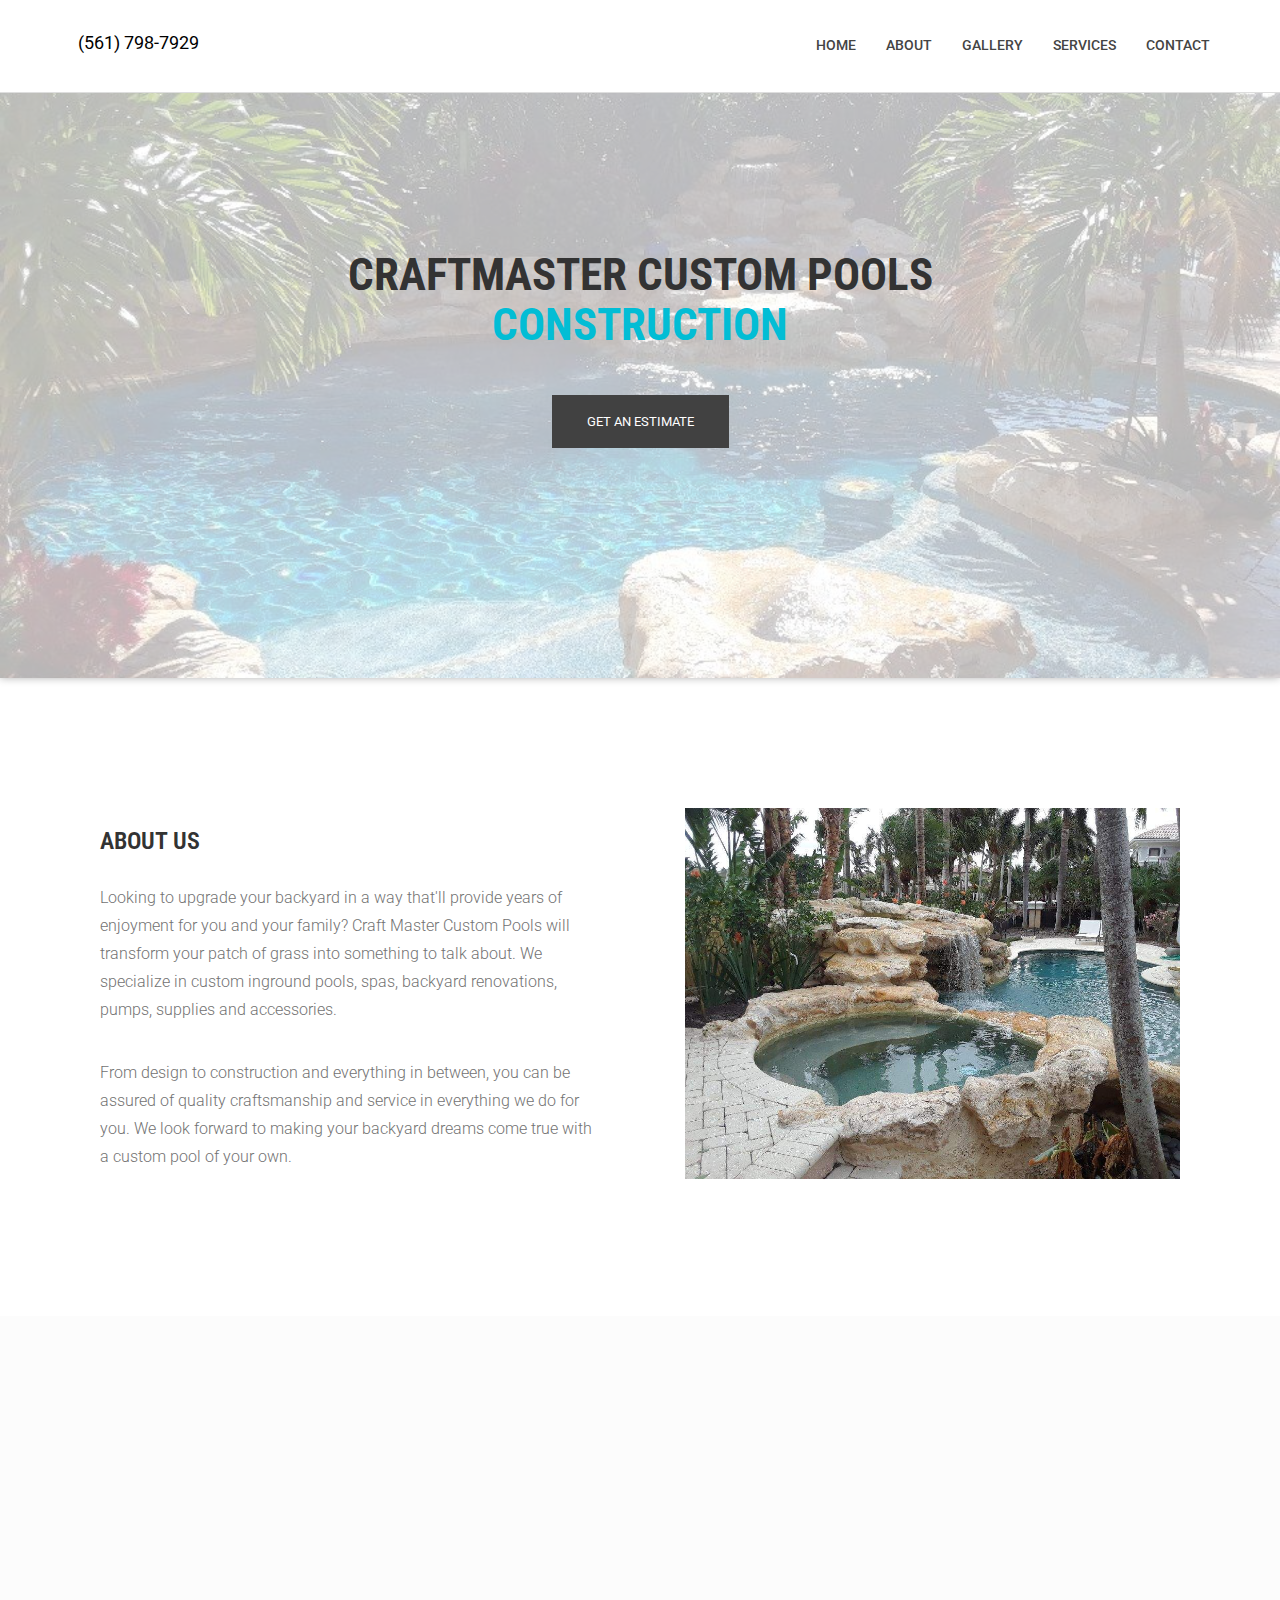
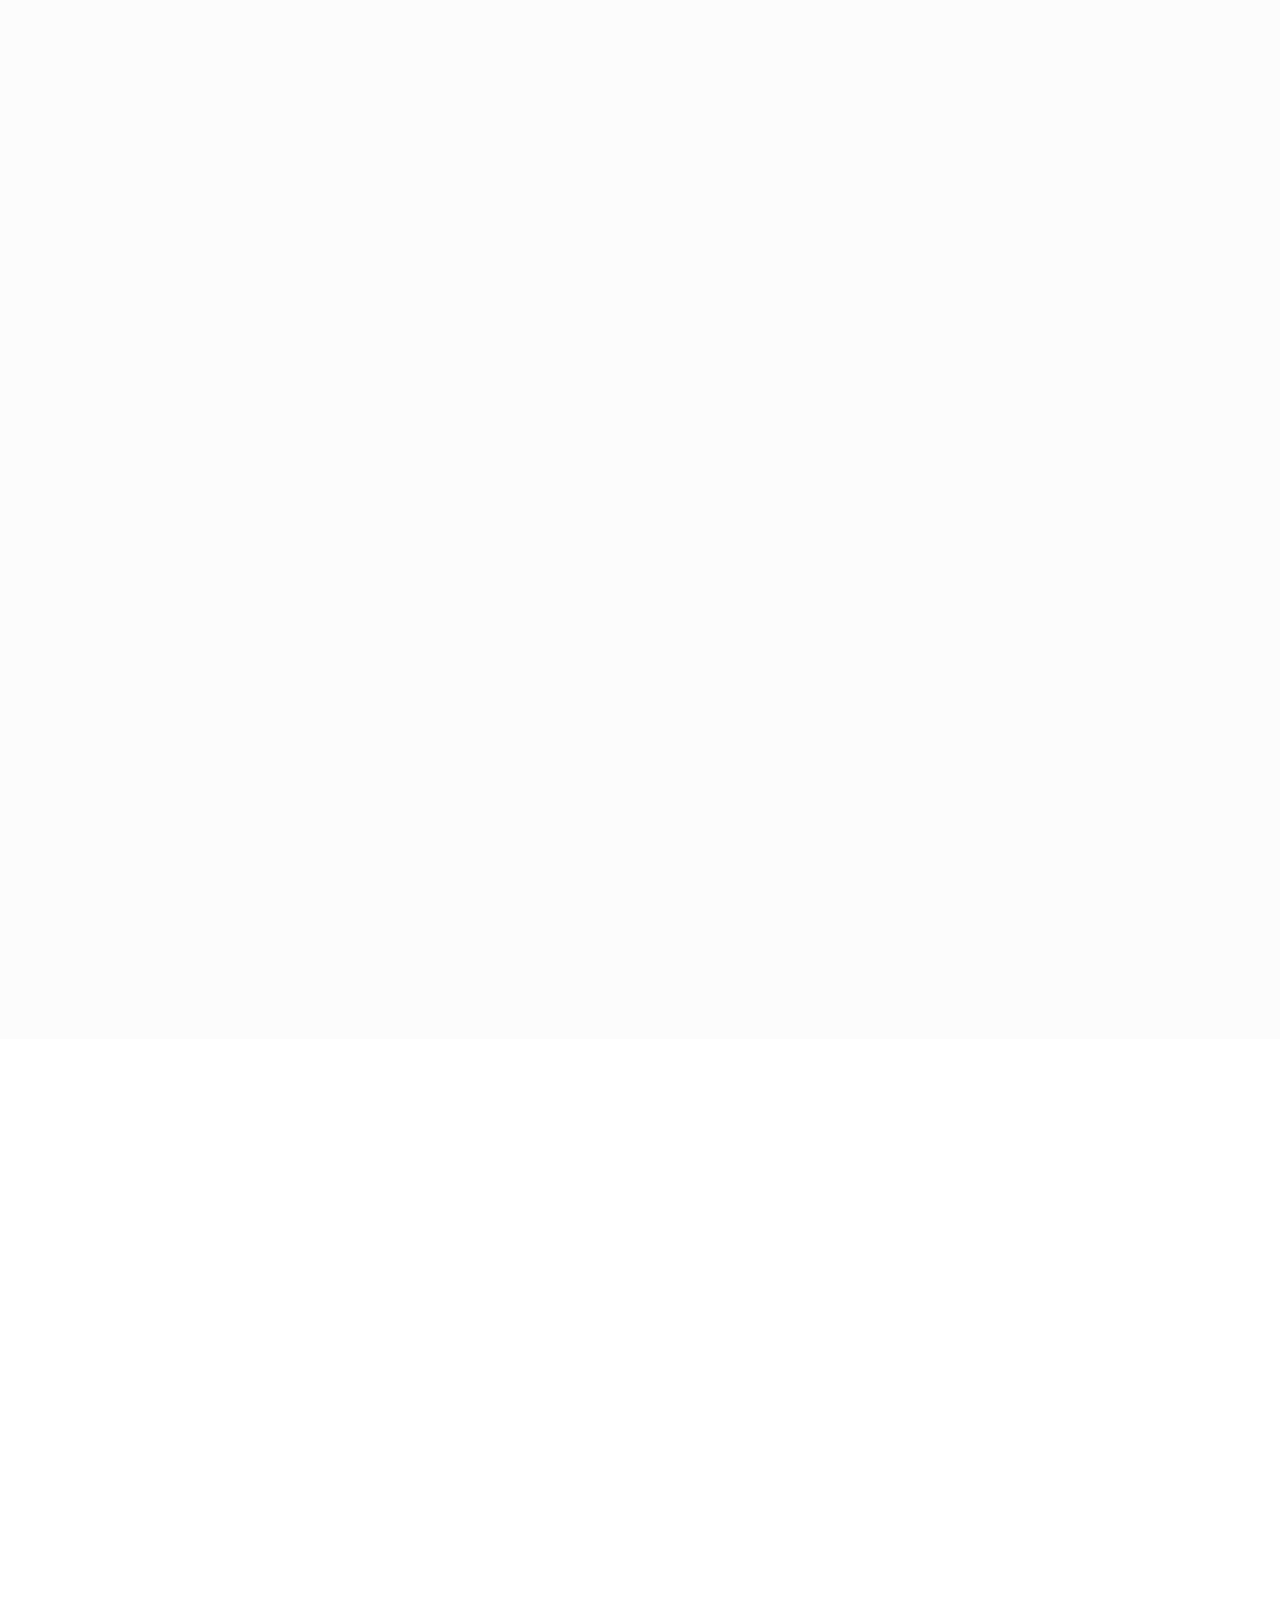
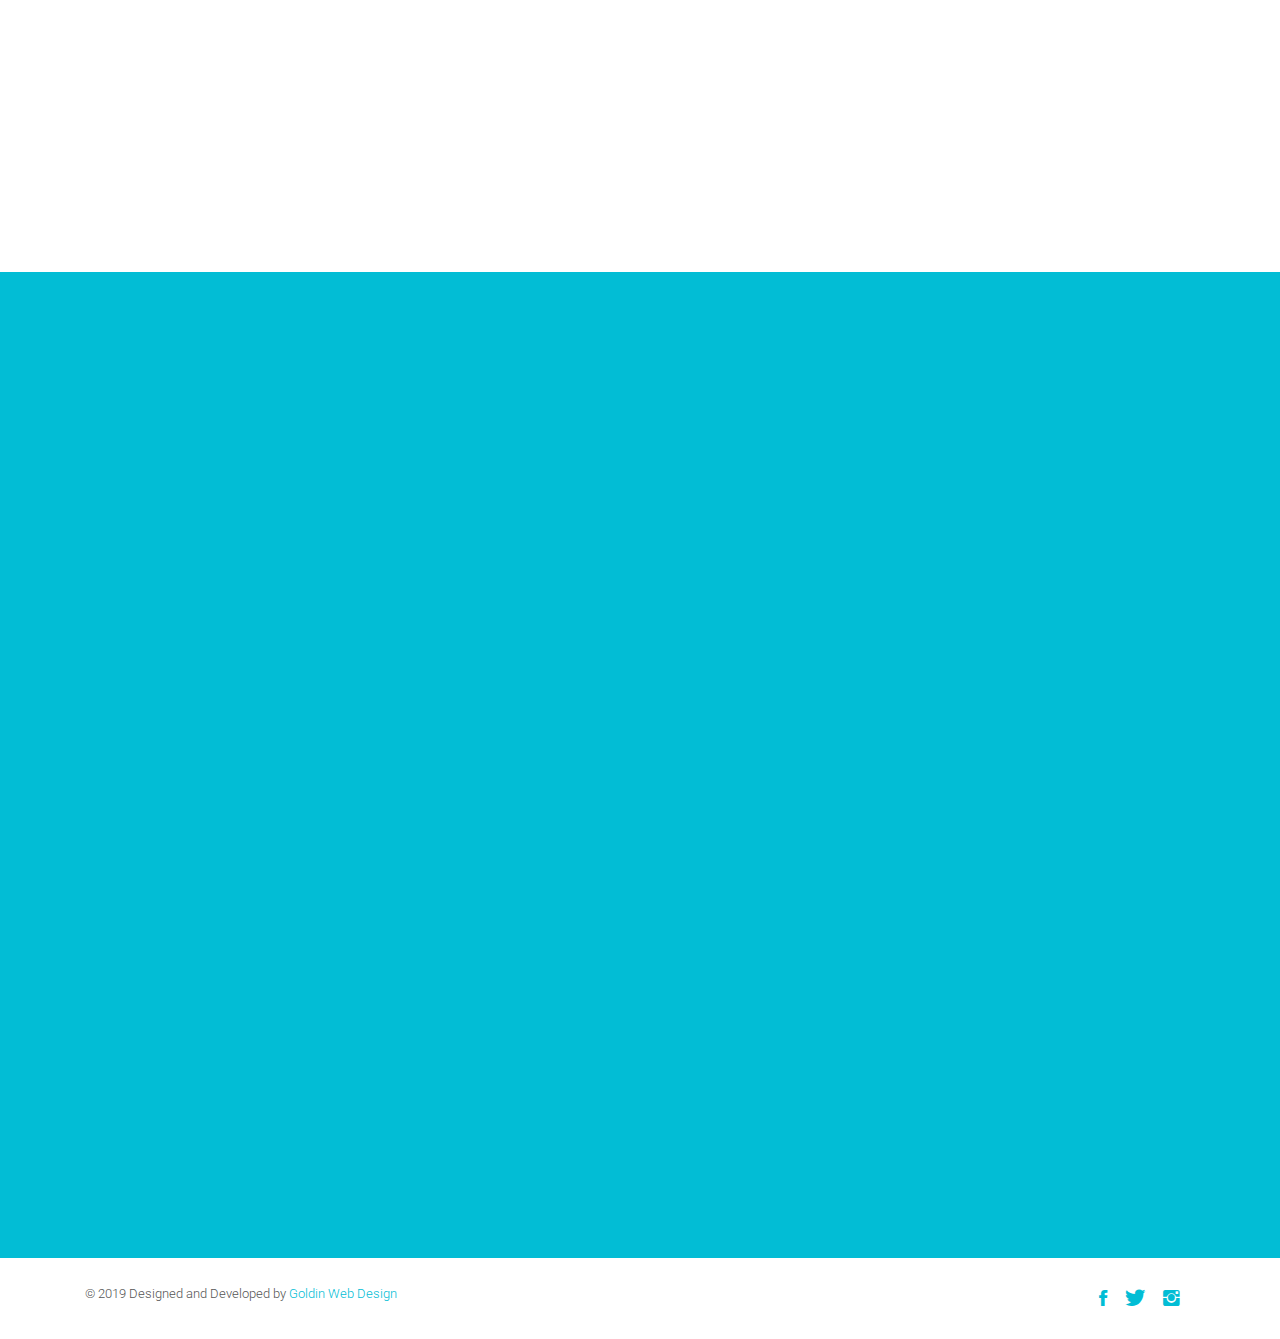
==== commit 79ce1515: "fix typo" ====
--- a/index.html
+++ b/index.html
@@ -95,7 +95,7 @@
             <!-- Slider -->
             <section class="cd-intro">
               <h1 class="wow fadeInUp animated cd-headline slide" data-wow-delay=".4s">
-                <span>CRAFTSMASTER CUSTOM POOLS</span><br>
+                <span>CRAFTMASTER CUSTOM POOLS</span><br>
                 <span class="cd-words-wrapper">
                   <b class="is-visible">CONSTRUCTION</b>
                   <b>RENOVATION</b>
@@ -538,4 +538,4 @@
   <script src="js/main.js"></script>
 </body>
 
-</html>+</html>
--- a/css/style.css
+++ b/css/style.css
@@ -1,6 +1,6 @@
-@import url(http://fonts.googleapis.com/css?family=Roboto:400,300,100,500,700);
-@import url(http://fonts.googleapis.com/css?family=Roboto+Condensed:400,300,700);
-@import url(http://fonts.googleapis.com/css?family=Glegoo);
+@import url(https://fonts.googleapis.com/css?family=Roboto:400,300,100,500,700);
+@import url(https://fonts.googleapis.com/css?family=Roboto+Condensed:400,300,700);
+@import url(https://fonts.googleapis.com/css?family=Glegoo);
 
 body {
   font-family: "Roboto", sans-serif;
@@ -207,6 +207,7 @@
   height: auto;
   display: inline-block;
   margin-top: 8px;
+  padding-left: 8px;
   color: #000;
   font-size: 18px;
 }
